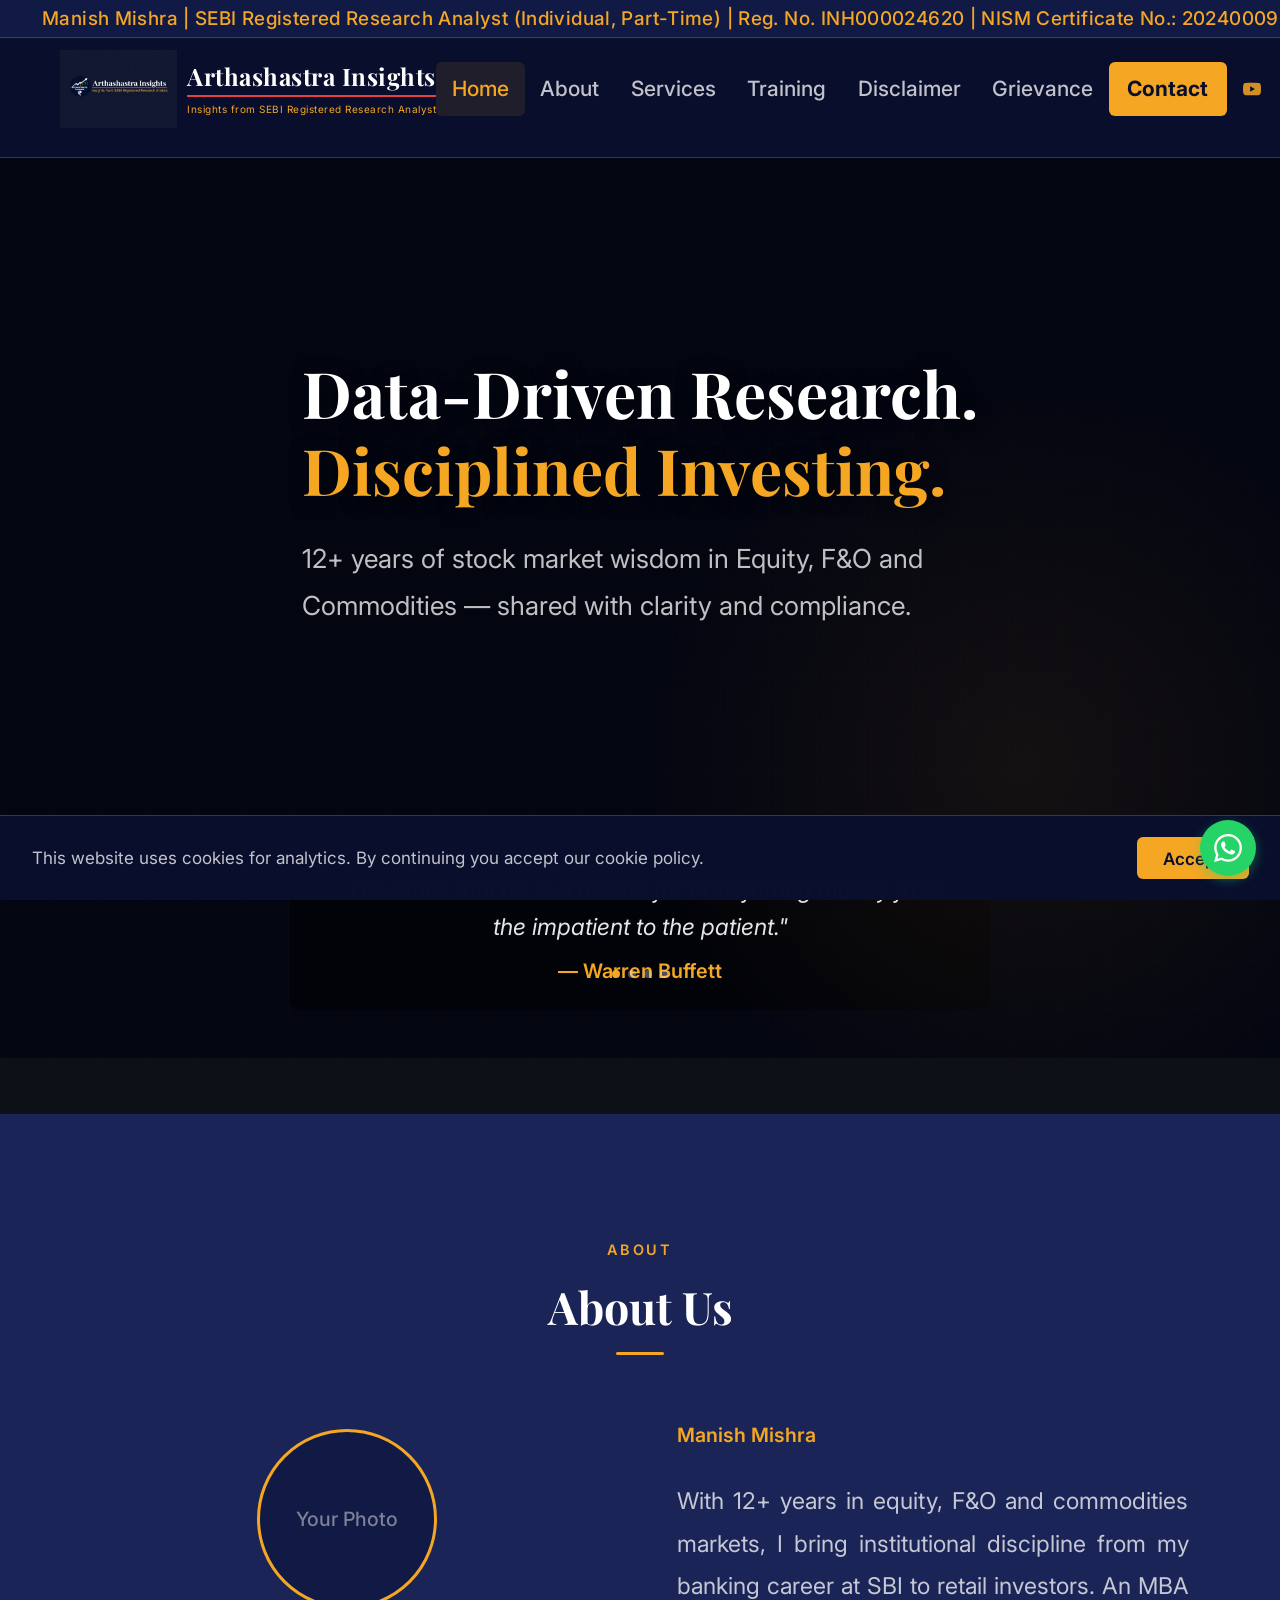
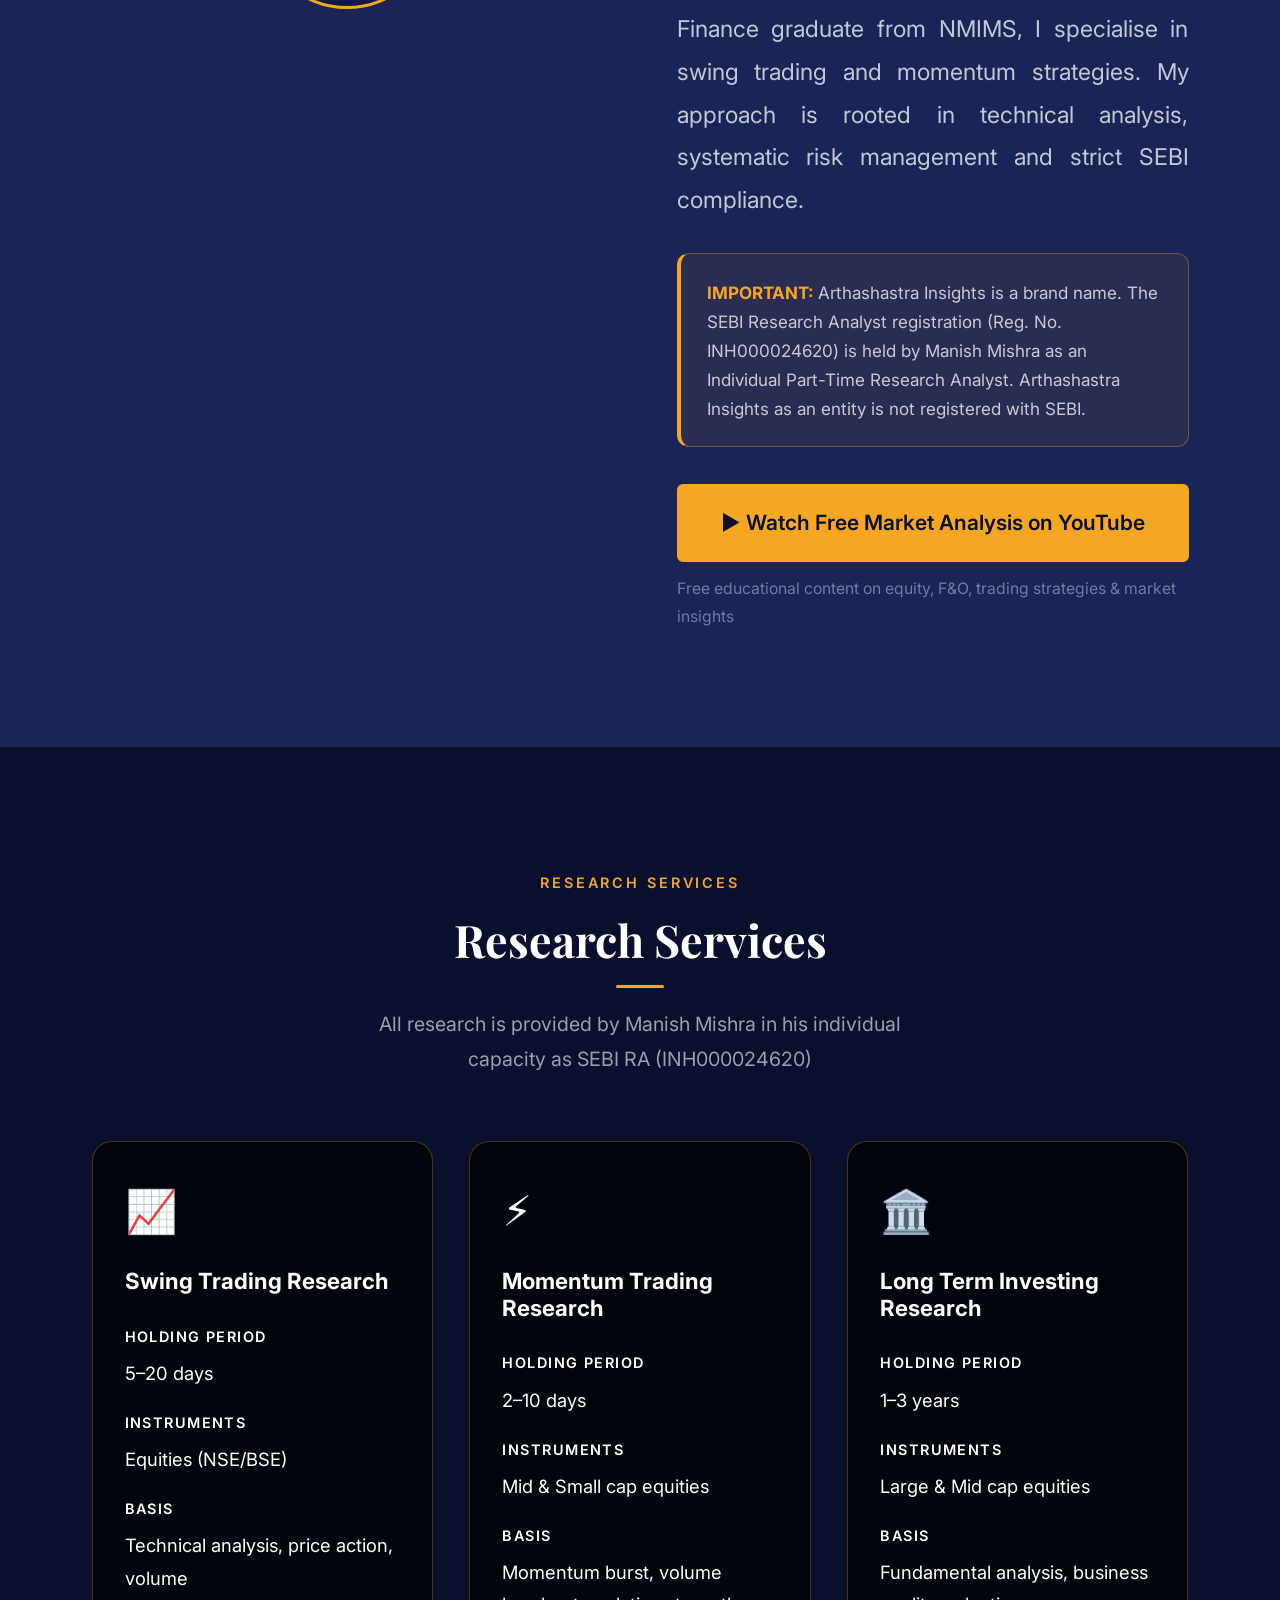
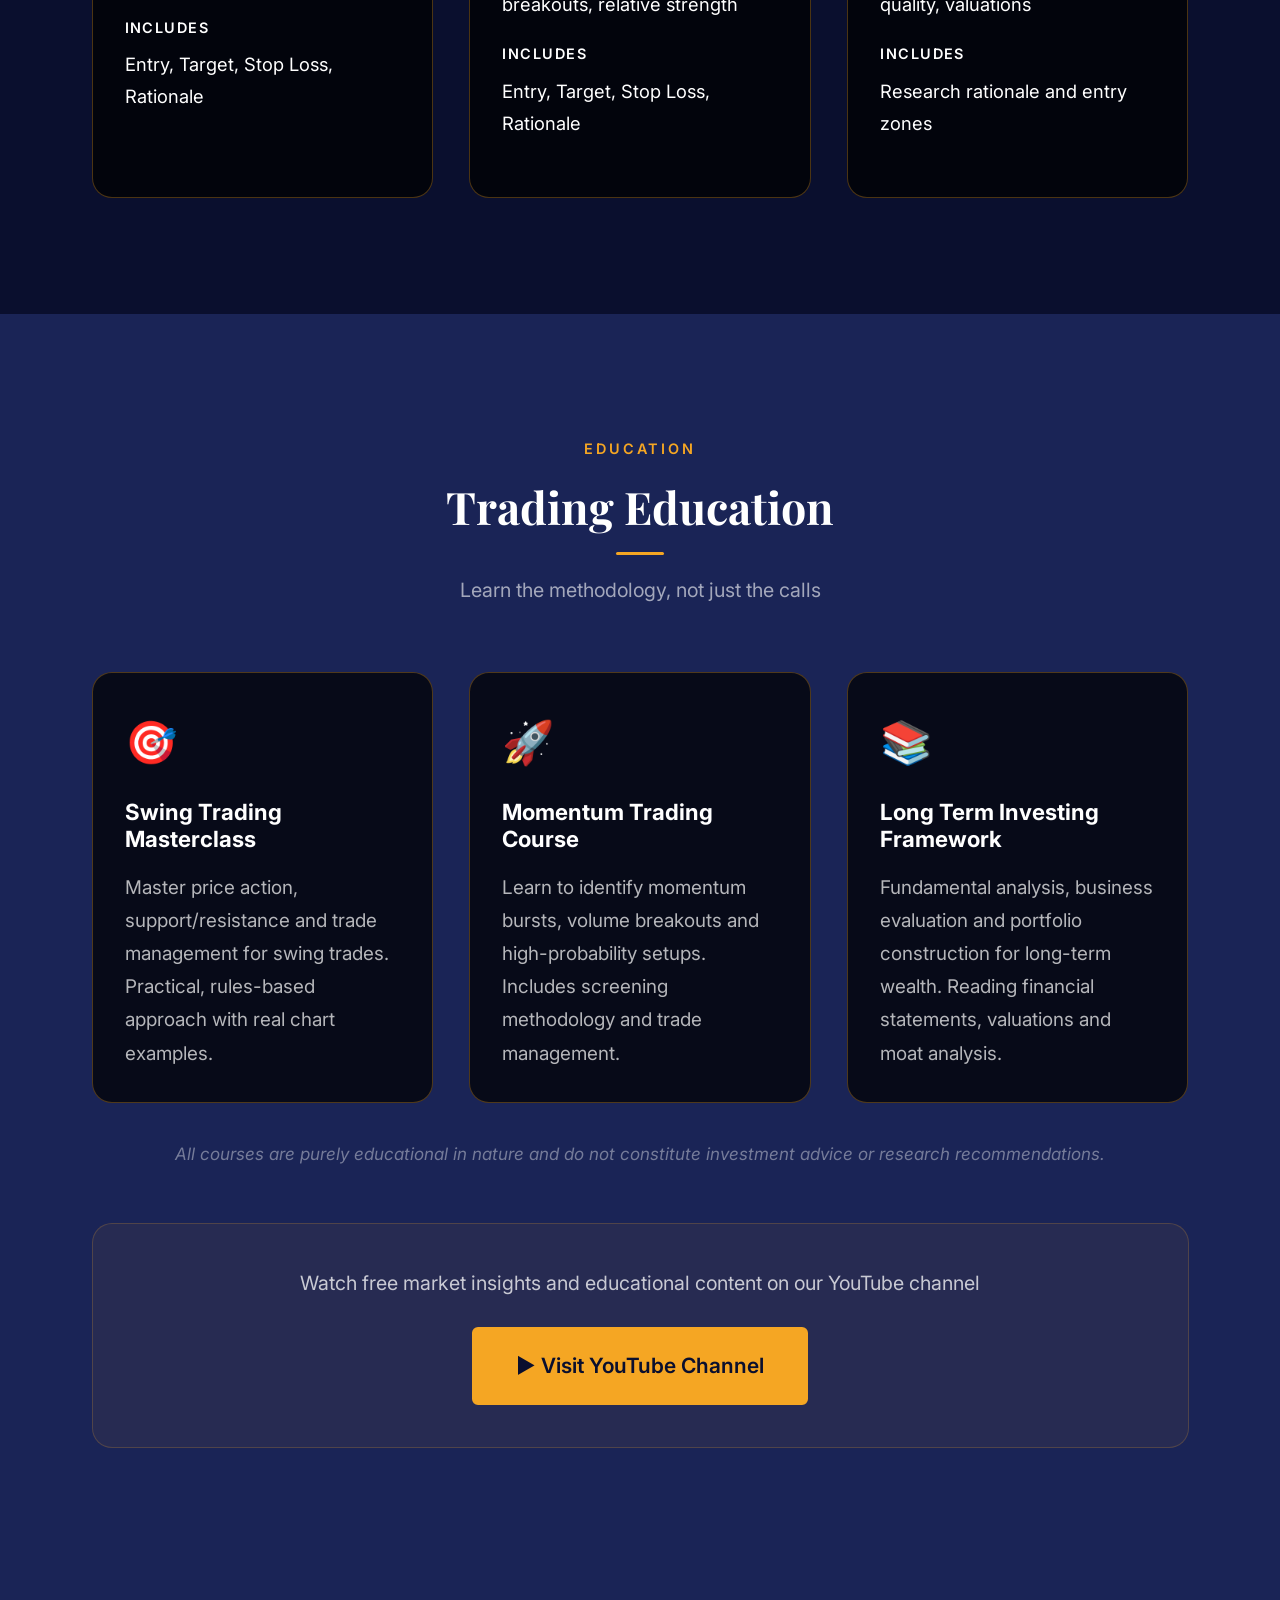
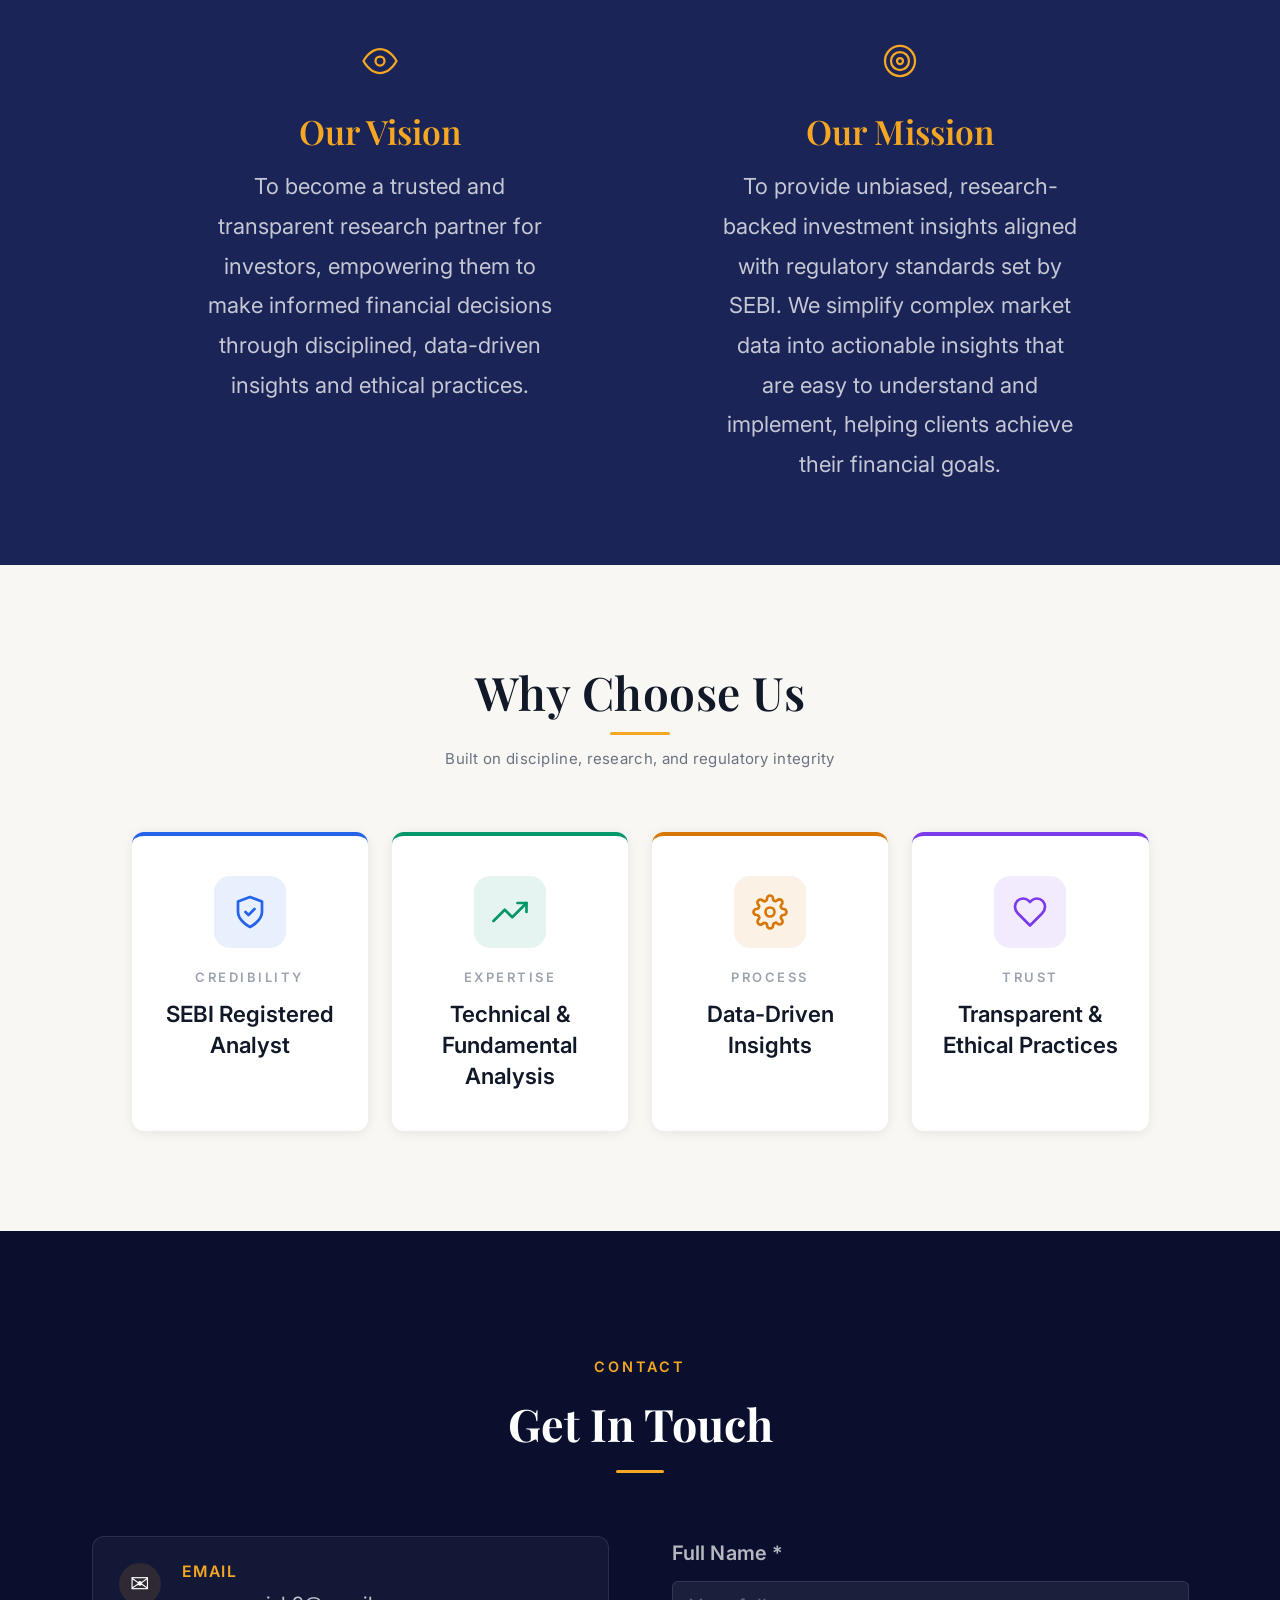
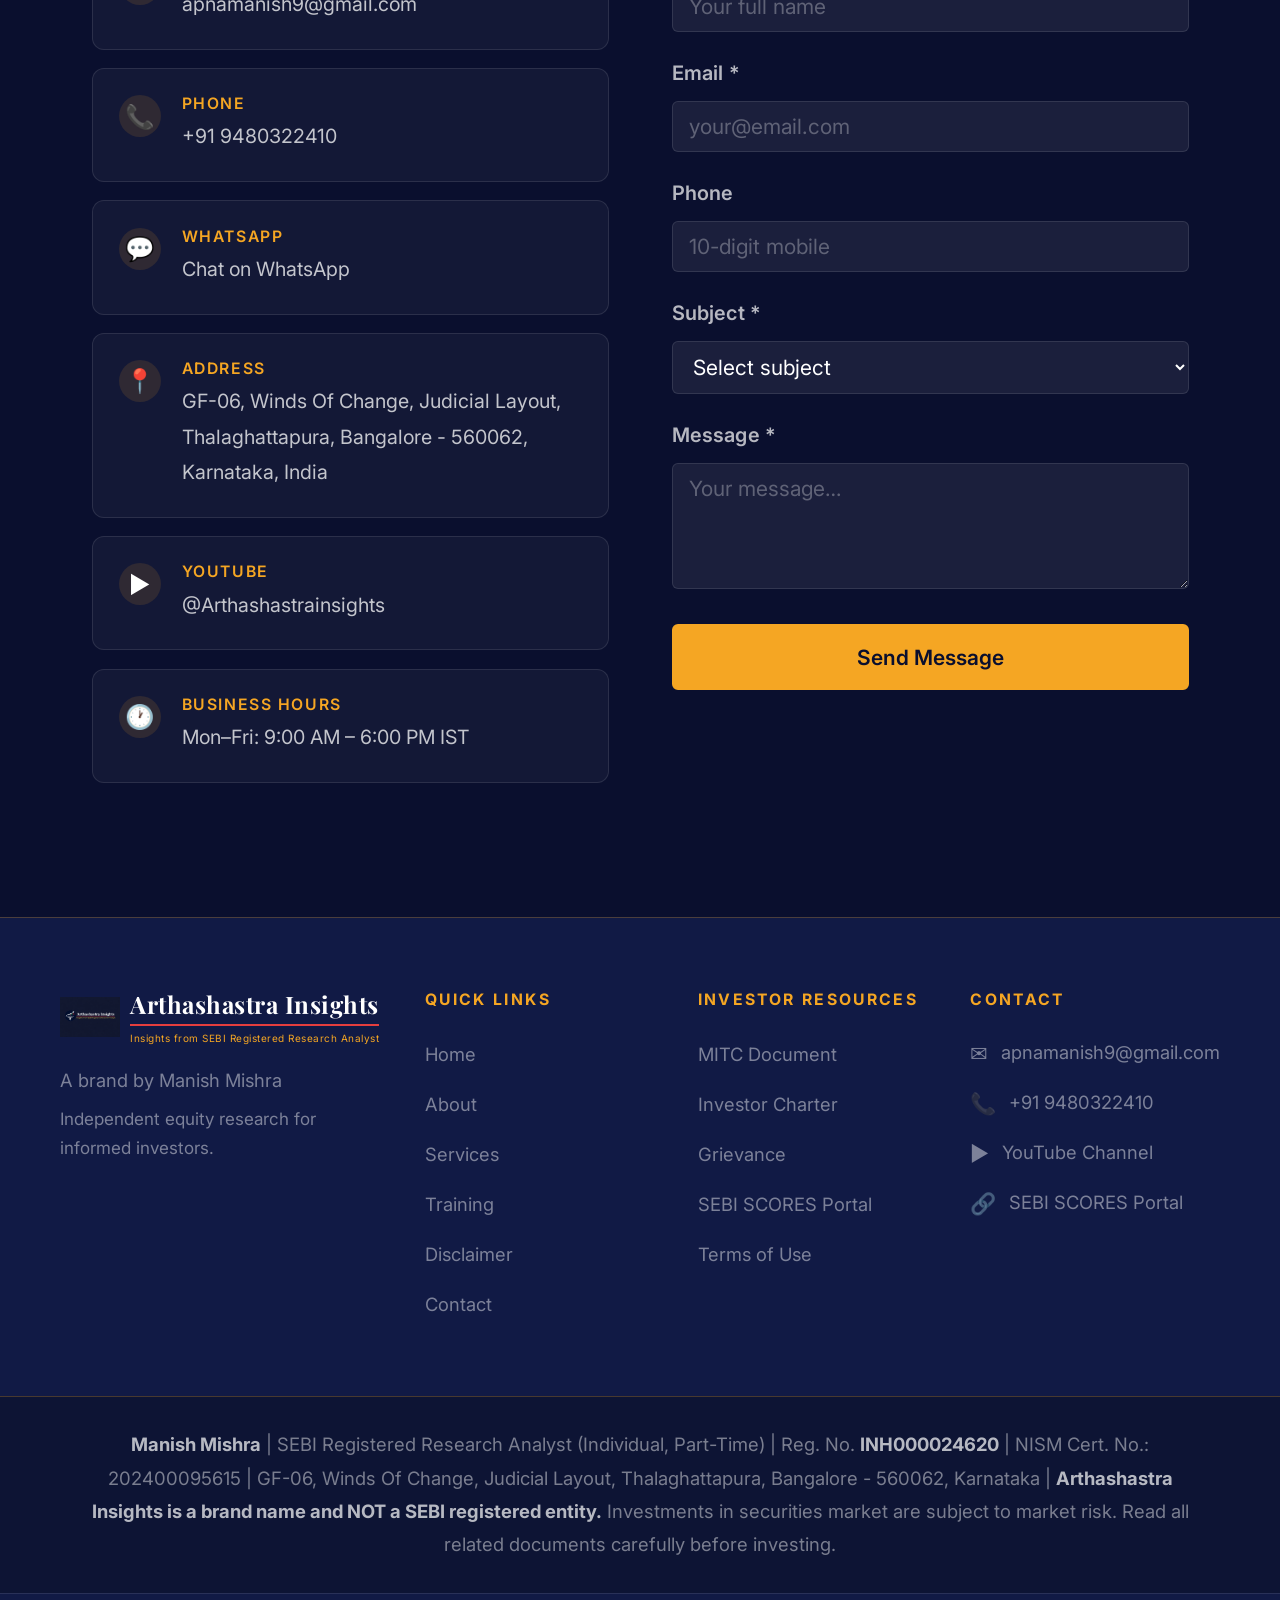
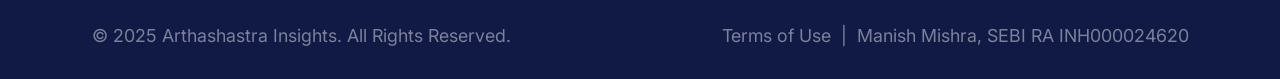
==== index.html @ d60548d6 "Final clean build - SEBI RA website ready for live" ====
<!DOCTYPE html>
<html lang="en">
<head>
  <meta charset="UTF-8">
  <meta name="viewport" content="width=device-width, initial-scale=1.0">
  <meta name="author" content="Manish Mishra">
  <meta name="description" content="Arthashastra Insights — Manish Mishra, SEBI Registered Research Analyst (INH000024620). Independent equity research in Equity, F&O and Commodities. Research is for informational purposes only.">
  <meta name="keywords" content="SEBI research analyst, equity research India, Manish Mishra, Arthashastra Insights, stock analysis, F&O research, commodities research">
  <meta name="robots" content="index, follow">
  <meta property="og:title" content="Arthashastra Insights | Manish Mishra | SEBI Registered Research Analyst">
  <meta property="og:description" content="Independent equity research by Manish Mishra, SEBI RA (INH000024620). Research for informational purposes only. Investments subject to market risk.">
  <meta property="og:type" content="website">
  <meta property="og:url" content="https://www.arthashastrainsights.com/">
  <title>Arthashastra Insights | Manish Mishra | SEBI Registered Research Analyst</title>
  <link rel="canonical" href="https://www.arthashastrainsights.com/">
  <link rel="icon" type="image/png" href="assets/images/Arthashastrainsights_logo.png">
  <link rel="stylesheet" href="assets/css/style.css">
  <link rel="preconnect" href="https://fonts.googleapis.com">
  <link rel="preconnect" href="https://fonts.gstatic.com" crossorigin>
  <link href="https://fonts.googleapis.com/css2?family=Playfair+Display:wght@400;600;700&family=Inter:wght@300;400;500;600;700&display=swap" rel="stylesheet">
</head>
<body>

  <!-- ══════════════════════════════════════
       COMPLIANCE TICKER
  ══════════════════════════════════════ -->
  <div class="compliance-ticker" role="marquee" aria-label="Compliance information">
    <div class="ticker-track">
      <span class="ticker-item">Manish Mishra | SEBI Registered Research Analyst (Individual, Part-Time) | Reg. No. INH000024620 | NISM Certificate No.: 202400095615 | Investments in securities market are subject to market risk. Read all related documents carefully before investing. | Past performance is not indicative of future results. |</span>
    </div>
  </div>

  <!-- ══════════════════════════════════════
       STICKY NAVBAR
  ══════════════════════════════════════ -->
  <header class="site-header" role="banner">
    <div class="container header-inner">
      <a href="#home" class="logo" aria-label="Arthashastra Insights Home">
        <img src="assets/images/Arthashastrainsights_logo.png" alt="Arthashastra Insights Logo" height="110" width="auto">
        <div class="logo-text">
          <span class="logo-name">Arthashastra Insights</span>
          <div class="logo-divider"></div>
          <span class="logo-tagline">Insights from SEBI Registered Research Analyst</span>
        </div>
      </a>
      <nav class="main-nav" role="navigation" aria-label="Main Navigation">
        <a href="#home" class="active">Home</a>
        <a href="#about">About</a>
        <a href="#services">Services</a>
        <a href="#training">Training</a>
        <a href="disclaimer.html">Disclaimer</a>
        <a href="grievance-redressal.html">Grievance</a>
        <a href="#contact" class="nav-cta">Contact</a>
        <a href="https://www.youtube.com/@Arthashastrainsights" target="_blank" rel="noopener noreferrer" class="nav-youtube" title="Watch on YouTube" aria-label="Watch on YouTube">
          <svg xmlns="http://www.w3.org/2000/svg" viewBox="0 0 24 24" width="18" height="18" fill="#f5a623" style="display:block;"><path d="M23.498 6.186a3.016 3.016 0 0 0-2.122-2.136C19.505 3.545 12 3.545 12 3.545s-7.505 0-9.377.505A3.017 3.017 0 0 0 .502 6.186C0 8.07 0 12 0 12s0 3.93.502 5.814a3.016 3.016 0 0 0 2.122 2.136c1.871.505 9.376.505 9.376.505s7.505 0 9.377-.505a3.015 3.015 0 0 0 2.122-2.136C24 15.93 24 12 24 12s0-3.93-.502-5.814zM9.545 15.568V8.432L15.818 12l-6.273 3.568z"/></svg>
        </a>
      </nav>
      <button class="hamburger" aria-label="Toggle navigation" aria-expanded="false">
        <span></span><span></span><span></span>
      </button>
    </div>
  </header>

  <div class="page-start">

    <!-- ══════════════════════════════════════
         SECTION 1 — HERO (with slideshow)
    ══════════════════════════════════════ -->
    <section class="hero section-offset" id="home" aria-label="Homepage Hero">

      <!-- Background Slides -->
      <div class="hero-slide" style="background-image: linear-gradient(rgba(0,0,0,0.65),rgba(0,0,0,0.65)), url('https://images.unsplash.com/photo-1611974789855-9c2a0a7236a3?w=1920&q=80');">
        <div class="slide-quote">
          <p class="slide-quote-text">"The stock market is a device for transferring money from the impatient to the patient."</p>
          <p class="slide-quote-attr">— Warren Buffett</p>
        </div>
      </div>
      <div class="hero-slide" style="background-image: linear-gradient(rgba(0,0,0,0.65),rgba(0,0,0,0.65)), url('https://images.unsplash.com/photo-1610375461246-83df859d849d?w=1920&q=80');">
        <div class="slide-quote">
          <p class="slide-quote-text">"Gold is money. Everything else is credit."</p>
          <p class="slide-quote-attr">— J.P. Morgan</p>
        </div>
      </div>
      <div class="hero-slide" style="background-image: linear-gradient(rgba(0,0,0,0.65),rgba(0,0,0,0.65)), url('https://images.unsplash.com/photo-1441974231531-c6227db76b6e?w=1920&q=80');">
        <div class="slide-quote">
          <p class="slide-quote-text">"In investing, what is comfortable is rarely profitable."</p>
          <p class="slide-quote-attr">— Robert Arnott</p>
        </div>
      </div>
      <div class="hero-slide" style="background-image: linear-gradient(rgba(0,0,0,0.65),rgba(0,0,0,0.65)), url('https://images.unsplash.com/photo-1486325212027-8081e485255e?w=1920&q=80');">
        <div class="slide-quote">
          <p class="slide-quote-text">"The four most dangerous words in investing are: 'This time it's different.'"</p>
          <p class="slide-quote-attr">— Sir John Templeton</p>
        </div>
      </div>

      <!-- Dot Indicators -->
      <div class="slide-dots" aria-hidden="true">
        <span class="slide-dot"></span>
        <span class="slide-dot"></span>
        <span class="slide-dot"></span>
        <span class="slide-dot"></span>
      </div>

      <div class="container">
        <div class="hero-inner">
          <h1>Data-Driven Research.<br><span>Disciplined Investing.</span></h1>
          <p class="lead">12+ years of stock market wisdom in Equity, F&amp;O and Commodities — shared with clarity and compliance.</p>
        </div>
      </div>
    </section>

    <!-- ══════════════════════════════════════
         LIVE MARKET TICKER (TradingView)
    ══════════════════════════════════════ -->
    <section id="market-ticker" style="width:100%; margin:0; padding:0;">
      <div class="tradingview-widget-container" style="width:100%; height:56px;">
        <div class="tradingview-widget-container__widget"></div>
        <script type="text/javascript"
          src="https://s3.tradingview.com/external-embedding/embed-widget-ticker-tape.js"
          async>
        {
          "symbols": [
            {"proName": "BSE:SENSEX",         "title": "Sensex"},
            {"proName": "BSE:IT",             "title": "IT"},
            {"proName": "BSE:FMCG",           "title": "FMCG"},
            {"proName": "BSE:METAL",          "title": "Metal"},
            {"proName": "BSE:MSL400",         "title": "MidSmallcap 400"},
            {"proName": "PEPPERSTONE:USDINR", "title": "USD/INR"},
            {"proName": "OANDA:NATGASUSD",    "title": "Natural Gas"},
            {"proName": "OANDA:XAUUSD",       "title": "Gold"},
            {"proName": "OANDA:XAGUSD",       "title": "Silver"},
            {"proName": "TVC:USOIL",          "title": "Crude Oil"}
          ],
          "showSymbolLogo": true,
          "colorTheme": "dark",
          "isTransparent": false,
          "displayMode": "adaptive",
          "locale": "en"
        }
        </script>
      </div>
    </section>

    <!-- ══════════════════════════════════════
         SECTION 2 — ABOUT
    ══════════════════════════════════════ -->
    <section class="section section-alt section-offset" id="about" aria-label="About Manish Mishra">
      <div class="container">
        <div class="text-center" style="margin-bottom:3rem;">
          <span class="section-label">About</span>
          <h2>About Us</h2>
          <span class="section-divider"></span>
        </div>
        <div class="two-col" style="align-items:start;">
          <div style="display:flex;justify-content:center;padding-top:.5rem;">
            <div class="photo-placeholder" aria-label="Analyst photo placeholder">
              <span>Your Photo</span>
            </div>
          </div>
          <div>
            <p class="about-title">Manish Mishra</p>
            <p class="about-bio">
              With 12+ years in equity, F&amp;O and commodities markets, I bring institutional discipline from my banking career at SBI to retail investors. An MBA Finance graduate from NMIMS, I specialise in swing trading and momentum strategies. My approach is rooted in technical analysis, systematic risk management and strict SEBI compliance.
            </p>
            <div class="note-box">
              <p><strong>IMPORTANT:</strong> Arthashastra Insights is a brand name. The SEBI Research Analyst registration (Reg. No. INH000024620) is held by Manish Mishra as an Individual Part-Time Research Analyst. Arthashastra Insights as an entity is not registered with SEBI.</p>
            </div>
            <div style="margin-top:1.75rem;">
              <a href="https://www.youtube.com/@Arthashastrainsights" target="_blank" rel="noopener noreferrer"
                 class="btn btn-gold btn-lg">
                ▶ Watch Free Market Analysis on YouTube
              </a>
              <p style="font-size:.75rem;color:rgba(255,255,255,.4);margin-top:.625rem;">Free educational content on equity, F&amp;O, trading strategies &amp; market insights</p>
            </div>
          </div>
        </div>
      </div>
    </section>

    <!-- ══════════════════════════════════════
         SECTION 3 — SERVICES
    ══════════════════════════════════════ -->
    <section class="section section-offset" id="services" aria-label="Research Services">
      <div class="container">
        <div class="text-center" style="margin-bottom:3rem;">
          <span class="section-label">Research Services</span>
          <h2>Research Services</h2>
          <span class="section-divider"></span>
          <p style="color:rgba(255,255,255,.6);max-width:600px;margin:.875rem auto 0;font-size:.9375rem;">
            All research is provided by Manish Mishra in his individual capacity as SEBI RA (INH000024620)
          </p>
        </div>
        <div class="three-col">
          <!-- Card 1 — Swing Trading -->
          <div class="card card-img" style="background-image: linear-gradient(rgba(0,0,0,0.72), rgba(0,0,0,0.72)), url('https://images.unsplash.com/photo-1642790551116-18a150d248d3?w=800&q=80');">
            <div class="card-icon">📈</div>
            <h3 class="card-title">Swing Trading Research</h3>
            <dl class="card-detail">
              <dt>Holding Period</dt>
              <dd>5–20 days</dd>
              <dt>Instruments</dt>
              <dd>Equities (NSE/BSE)</dd>
              <dt>Basis</dt>
              <dd>Technical analysis, price action, volume</dd>
              <dt>Includes</dt>
              <dd>Entry, Target, Stop Loss, Rationale</dd>
            </dl>
          </div>
          <!-- Card 2 — Momentum Trading -->
          <div class="card card-img" style="background-image: linear-gradient(rgba(0,0,0,0.72), rgba(0,0,0,0.72)), url('https://images.unsplash.com/photo-1611974789855-9c2a0a7236a3?w=800&q=80');">
            <div class="card-icon">⚡</div>
            <h3 class="card-title">Momentum Trading Research</h3>
            <dl class="card-detail">
              <dt>Holding Period</dt>
              <dd>2–10 days</dd>
              <dt>Instruments</dt>
              <dd>Mid &amp; Small cap equities</dd>
              <dt>Basis</dt>
              <dd>Momentum burst, volume breakouts, relative strength</dd>
              <dt>Includes</dt>
              <dd>Entry, Target, Stop Loss, Rationale</dd>
            </dl>
          </div>
          <!-- Card 3 — Long Term -->
          <div class="card card-img" style="background-image: linear-gradient(rgba(0,0,0,0.72), rgba(0,0,0,0.72)), url('https://images.unsplash.com/photo-1604594849809-dfedbc827105?w=800&q=80');">
            <div class="card-icon">🏛️</div>
            <h3 class="card-title">Long Term Investing Research</h3>
            <dl class="card-detail">
              <dt>Holding Period</dt>
              <dd>1–3 years</dd>
              <dt>Instruments</dt>
              <dd>Large &amp; Mid cap equities</dd>
              <dt>Basis</dt>
              <dd>Fundamental analysis, business quality, valuations</dd>
              <dt>Includes</dt>
              <dd>Research rationale and entry zones</dd>
            </dl>
          </div>
        </div>
      </div>
    </section>

    <!-- ══════════════════════════════════════
         SECTION 4 — TRAINING
    ══════════════════════════════════════ -->
    <section class="section section-alt section-offset" id="training" aria-label="Trading Education">
      <div class="container">
        <div class="text-center" style="margin-bottom:3rem;">
          <span class="section-label">Education</span>
          <h2>Trading Education</h2>
          <span class="section-divider"></span>
          <p style="color:rgba(255,255,255,.6);max-width:560px;margin:.875rem auto 0;font-size:.9375rem;">
            Learn the methodology, not just the calls
          </p>
        </div>
        <div class="three-col">
          <!-- Course 1 — Swing Trading Masterclass -->
          <div class="card card-img" style="background-image: linear-gradient(rgba(0,0,0,0.72), rgba(0,0,0,0.72)), url('https://images.unsplash.com/photo-1590283603385-17ffb3a7f29f?w=800&q=80');">
            <div class="card-icon">🎯</div>
            <h3 class="card-title">Swing Trading Masterclass</h3>
            <p style="color:rgba(255,255,255,.7);font-size:.9rem;line-height:1.75;margin-top:.875rem;">
              Master price action, support/resistance and trade management for swing trades. Practical, rules-based approach with real chart examples.
            </p>
          </div>
          <!-- Course 2 — Momentum Trading Course -->
          <div class="card card-img" style="background-image: linear-gradient(rgba(0,0,0,0.72), rgba(0,0,0,0.72)), url('https://images.unsplash.com/photo-1569025690938-a00729c9e1f9?w=800&q=80');">
            <div class="card-icon">🚀</div>
            <h3 class="card-title">Momentum Trading Course</h3>
            <p style="color:rgba(255,255,255,.7);font-size:.9rem;line-height:1.75;margin-top:.875rem;">
              Learn to identify momentum bursts, volume breakouts and high-probability setups. Includes screening methodology and trade management.
            </p>
          </div>
          <!-- Course 3 — Long Term Framework -->
          <div class="card card-img" style="background-image: linear-gradient(rgba(0,0,0,0.72), rgba(0,0,0,0.72)), url('https://images.unsplash.com/photo-1559526324-593bc073d938?w=800&q=80');">
            <div class="card-icon">📚</div>
            <h3 class="card-title">Long Term Investing Framework</h3>
            <p style="color:rgba(255,255,255,.7);font-size:.9rem;line-height:1.75;margin-top:.875rem;">
              Fundamental analysis, business evaluation and portfolio construction for long-term wealth. Reading financial statements, valuations and moat analysis.
            </p>
          </div>
        </div>
        <p style="text-align:center;font-style:italic;font-size:.8125rem;color:rgba(255,255,255,.4);margin-top:1.75rem;">
          All courses are purely educational in nature and do not constitute investment advice or research recommendations.
        </p>
        <div class="yt-cta">
          <p>Watch free market insights and educational content on our YouTube channel</p>
          <a href="https://www.youtube.com/@Arthashastrainsights" target="_blank" rel="noopener noreferrer" class="btn btn-gold btn-lg">
            ▶ Visit YouTube Channel
          </a>
        </div>
      </div>
    </section>

    <!-- ══════════════════════════════════════
         VISION & MISSION
    ══════════════════════════════════════ -->
    <section class="vision-mission section-offset" id="vision-mission" aria-label="Vision and Mission">
      <div class="container">
        <div class="vm-grid">
          <!-- Left: Vision -->
          <div class="vm-col">
            <svg width="36" height="36" viewBox="0 0 24 24" fill="none" stroke="#f5a623" stroke-width="1.5" stroke-linecap="round" stroke-linejoin="round" aria-hidden="true">
              <path d="M1 12s4-8 11-8 11 8 11 8-4 8-11 8-11-8-11-8z"/>
              <circle cx="12" cy="12" r="3"/>
            </svg>
            <h3 class="vm-heading">Our Vision</h3>
            <p class="vm-text">To become a trusted and transparent research partner for investors, empowering them to make informed financial decisions through disciplined, data-driven insights and ethical practices.</p>
          </div>
          <!-- Gold Divider -->
          <div class="vm-divider" aria-hidden="true"></div>
          <!-- Right: Mission -->
          <div class="vm-col">
            <svg width="36" height="36" viewBox="0 0 24 24" fill="none" stroke="#f5a623" stroke-width="1.5" stroke-linecap="round" stroke-linejoin="round" aria-hidden="true">
              <circle cx="12" cy="12" r="10"/>
              <circle cx="12" cy="12" r="6"/>
              <circle cx="12" cy="12" r="2"/>
            </svg>
            <h3 class="vm-heading">Our Mission</h3>
            <p class="vm-text">To provide unbiased, research-backed investment insights aligned with regulatory standards set by SEBI. We simplify complex market data into actionable insights that are easy to understand and implement, helping clients achieve their financial goals.</p>
          </div>
        </div>
      </div>
    </section>

    <!-- ══════════════════════════════════════
         WHY CHOOSE US
    ══════════════════════════════════════ -->
    <section class="why-choose-us section-offset" id="why-choose-us" aria-label="Why Choose Us">
      <div class="container">
        <div class="text-center">
          <h2 class="why-section-title" style="font-weight:600;font-family:var(--font-serif);">Why Choose Us</h2>
          <div class="why-title-underline"></div>
          <p style="font-size:15px;color:#6B7280;margin-top:10px;letter-spacing:0.3px;">Built on discipline, research, and regulatory integrity</p>
        </div>
        <div class="why-grid">
          <!-- Column 1: Credibility -->
          <div class="why-item why-item-credibility">
            <div class="why-icon-wrap why-icon-credibility">
              <svg width="36" height="36" viewBox="0 0 24 24" fill="none" stroke="#2563EB" stroke-width="1.8" stroke-linecap="round" stroke-linejoin="round" aria-hidden="true">
                <path d="M12 22s8-4 8-10V5l-8-3-8 3v7c0 6 8 10 8 10z"/>
                <polyline points="9 12 11 14 15 10"/>
              </svg>
            </div>
            <p class="why-title">CREDIBILITY</p>
            <p class="why-text">SEBI Registered Analyst</p>
          </div>
          <!-- Column 2: Expertise -->
          <div class="why-item why-item-expertise">
            <div class="why-icon-wrap why-icon-expertise">
              <svg width="36" height="36" viewBox="0 0 24 24" fill="none" stroke="#059669" stroke-width="1.8" stroke-linecap="round" stroke-linejoin="round" aria-hidden="true">
                <polyline points="23 6 13.5 15.5 8.5 10.5 1 18"/>
                <polyline points="17 6 23 6 23 12"/>
              </svg>
            </div>
            <p class="why-title">EXPERTISE</p>
            <p class="why-text">Technical &amp; Fundamental Analysis</p>
          </div>
          <!-- Column 3: Process -->
          <div class="why-item why-item-process">
            <div class="why-icon-wrap why-icon-process">
              <svg width="36" height="36" viewBox="0 0 24 24" fill="none" stroke="#D97706" stroke-width="1.8" stroke-linecap="round" stroke-linejoin="round" aria-hidden="true">
                <circle cx="12" cy="12" r="3"/>
                <path d="M19.4 15a1.65 1.65 0 0 0 .33 1.82l.06.06a2 2 0 0 1-2.83 2.83l-.06-.06a1.65 1.65 0 0 0-1.82-.33 1.65 1.65 0 0 0-1 1.51V21a2 2 0 0 1-4 0v-.09A1.65 1.65 0 0 0 9 19.4a1.65 1.65 0 0 0-1.82.33l-.06.06a2 2 0 0 1-2.83-2.83l.06-.06A1.65 1.65 0 0 0 4.68 15a1.65 1.65 0 0 0-1.51-1H3a2 2 0 0 1 0-4h.09A1.65 1.65 0 0 0 4.6 9a1.65 1.65 0 0 0-.33-1.82l-.06-.06a2 2 0 0 1 2.83-2.83l.06.06A1.65 1.65 0 0 0 9 4.68a1.65 1.65 0 0 0 1-1.51V3a2 2 0 0 1 4 0v.09a1.65 1.65 0 0 0 1 1.51 1.65 1.65 0 0 0 1.82-.33l.06-.06a2 2 0 0 1 2.83 2.83l-.06.06A1.65 1.65 0 0 0 19.4 9a1.65 1.65 0 0 0 1.51 1H21a2 2 0 0 1 0 4h-.09a1.65 1.65 0 0 0-1.51 1z"/>
              </svg>
            </div>
            <p class="why-title">PROCESS</p>
            <p class="why-text">Data-Driven Insights</p>
          </div>
          <!-- Column 4: Trust -->
          <div class="why-item why-item-trust">
            <div class="why-icon-wrap why-icon-trust">
              <svg width="36" height="36" viewBox="0 0 24 24" fill="none" stroke="#7C3AED" stroke-width="1.8" stroke-linecap="round" stroke-linejoin="round" aria-hidden="true">
                <path d="M20.42 4.58a5.4 5.4 0 0 0-7.65 0l-.77.78-.77-.78a5.4 5.4 0 0 0-7.65 0C1.46 6.7 1.33 10.28 4 13l8 8 8-8c2.67-2.72 2.54-6.3.42-8.42z"/>
              </svg>
            </div>
            <p class="why-title">TRUST</p>
            <p class="why-text">Transparent &amp; Ethical Practices</p>
          </div>
        </div>
      </div>
    </section>

    <!-- ══════════════════════════════════════
         SECTION 7 — CONTACT
    ══════════════════════════════════════ -->
    <section class="section section-offset" id="contact" aria-label="Contact Us">
      <div class="container">
        <div class="text-center" style="margin-bottom:3rem;">
          <span class="section-label">Contact</span>
          <h2>Get In Touch</h2>
          <span class="section-divider"></span>
        </div>

        <div class="two-col" style="gap:3rem;">
          <!-- Contact Info -->
          <div>
            <div class="contact-card">
              <div class="contact-icon">✉</div>
              <div>
                <h4>Email</h4>
                <p><a href="mailto:apnamanish9@gmail.com">apnamanish9@gmail.com</a></p>
              </div>
            </div>
            <div class="contact-card">
              <div class="contact-icon">📞</div>
              <div>
                <h4>Phone</h4>
                <p><a href="tel:+919480322410">+91 9480322410</a></p>
              </div>
            </div>
            <div class="contact-card">
              <div class="contact-icon">💬</div>
              <div>
                <h4>WhatsApp</h4>
                <p><a href="https://wa.me/919480322410" target="_blank" rel="noopener noreferrer">Chat on WhatsApp</a></p>
              </div>
            </div>
            <div class="contact-card">
              <div class="contact-icon">📍</div>
              <div>
                <h4>Address</h4>
                <p>GF-06, Winds Of Change, Judicial Layout,<br>Thalaghattapura, Bangalore - 560062,<br>Karnataka, India</p>
              </div>
            </div>
            <div class="contact-card">
              <div class="contact-icon">▶</div>
              <div>
                <h4>YouTube</h4>
                <p><a href="https://www.youtube.com/@Arthashastrainsights" target="_blank" rel="noopener noreferrer">@Arthashastrainsights</a></p>
              </div>
            </div>
            <div class="contact-card">
              <div class="contact-icon">🕐</div>
              <div>
                <h4>Business Hours</h4>
                <p>Mon–Fri: 9:00 AM – 6:00 PM IST</p>
              </div>
            </div>
          </div>

          <!-- Contact Form -->
          <div>


            <form id="contactForm" action="https://formspree.io/f/xnjlvavz" method="POST" novalidate>
              <input type="hidden" name="_replyto" value="apnamanish9@gmail.com">
              <input type="hidden" name="_subject" value="Contact - Arthashastra Insights">
              <input type="hidden" name="_source" value="contact-section">

              <div class="form-group">
                <label class="form-label" for="c-name">Full Name *</label>
                <input class="form-control" type="text" id="c-name" name="name" placeholder="Your full name" required autocomplete="name">
                <span class="form-error" id="c-nameErr"></span>
              </div>

              <div class="form-group">
                <label class="form-label" for="c-email">Email *</label>
                <input class="form-control" type="email" id="c-email" name="email" placeholder="your@email.com" required autocomplete="email">
                <span class="form-error" id="c-emailErr"></span>
              </div>

              <div class="form-group">
                <label class="form-label" for="c-phone">Phone</label>
                <input class="form-control" type="tel" id="c-phone" name="phone" placeholder="10-digit mobile" autocomplete="tel">
                <span class="form-error" id="c-phoneErr"></span>
              </div>

              <div class="form-group">
                <label class="form-label" for="c-subject">Subject *</label>
                <select class="form-control" id="c-subject" name="subject" required>
                  <option value="">Select subject</option>
                  <option>General Inquiry</option>
                  <option>Research Services</option>
                  <option>Trading Courses</option>
                  <option>YouTube / Content</option>
                  <option>Other</option>
                </select>
                <span class="form-error" id="c-subjErr"></span>
              </div>

              <div class="form-group">
                <label class="form-label" for="c-message">Message *</label>
                <textarea class="form-control" id="c-message" name="message" rows="4" placeholder="Your message…" required></textarea>
                <span class="form-error" id="c-msgErr"></span>
              </div>

              <button type="submit" class="btn btn-gold btn-lg" style="width:100%;">Send Message</button>
            </form>
            <div id="contactSuccess" class="form-success" style="display:none;">
              <p>✓ Message sent successfully!<br>We'll get back to you within 1–2 business days.</p>
            </div>
          </div>
        </div>
      </div>
    </section>

    <!-- ══════════════════════════════════════
         FOOTER
    ══════════════════════════════════════ -->
    <footer class="site-footer" role="contentinfo">
      <div class="footer-main">
        <div class="container footer-grid">
          <div class="footer-brand">
            <a href="#home" class="logo" aria-label="Arthashastra Insights Home">
              <img src="assets/images/Arthashastrainsights_logo.png" alt="Arthashastra Insights" height="110" width="auto">
              <div class="logo-text">
                <span class="logo-name">Arthashastra Insights</span>
                <div class="logo-divider"></div>
                <span class="logo-tagline">Insights from SEBI Registered Research Analyst</span>
              </div>
            </a>
            <p class="mt-2">A brand by Manish Mishra</p>
            <p class="sub" style="margin-top:.375rem;">Independent equity research for informed investors.</p>
          </div>
          <div class="footer-col">
            <h5>Quick Links</h5>
            <ul>
              <li><a href="#home">Home</a></li>
              <li><a href="#about">About</a></li>
              <li><a href="#services">Services</a></li>
              <li><a href="#training">Training</a></li>
              <li><a href="disclaimer.html">Disclaimer</a></li>
              <li><a href="#contact">Contact</a></li>
            </ul>
          </div>
          <div class="footer-col">
            <h5>Investor Resources</h5>
            <ul>
              <li><a href="assets/MITC.pdf" target="_blank" rel="noopener noreferrer">MITC Document</a></li>
              <li><a href="assets/RA-Investor-Charter.pdf" target="_blank" rel="noopener noreferrer">Investor Charter</a></li>
              <li><a href="grievance-redressal.html">Grievance</a></li>
              <li><a href="https://scores.sebi.gov.in" target="_blank" rel="noopener noreferrer">SEBI SCORES Portal</a></li>
              <li><a href="terms-of-use.html" target="_blank" rel="noopener noreferrer">Terms of Use</a></li>
            </ul>
          </div>
          <div class="footer-col">
            <h5>Contact</h5>
            <div class="contact-line">
              <span>✉</span>
              <span><a href="mailto:apnamanish9@gmail.com">apnamanish9@gmail.com</a></span>
            </div>
            <div class="contact-line">
              <span>📞</span>
              <span><a href="tel:+919480322410">+91 9480322410</a></span>
            </div>
            <div class="contact-line">
              <span>▶</span>
              <span><a href="https://www.youtube.com/@Arthashastrainsights" target="_blank" rel="noopener noreferrer">YouTube Channel</a></span>
            </div>
            <div class="contact-line" style="margin-top:.5rem;">
              <span>🔗</span>
              <span><a href="https://scores.sebi.gov.in" target="_blank" rel="noopener noreferrer">SEBI SCORES Portal</a></span>
            </div>
          </div>
        </div>
      </div>
      <div class="footer-sebi">
        <div class="container">
          <p>
            <strong>Manish Mishra</strong> | SEBI Registered Research Analyst (Individual, Part-Time) |
            Reg. No. <strong>INH000024620</strong> | NISM Cert. No.: 202400095615 |
            GF-06, Winds Of Change, Judicial Layout, Thalaghattapura, Bangalore - 560062, Karnataka |
            <strong>Arthashastra Insights is a brand name and NOT a SEBI registered entity.</strong>
            Investments in securities market are subject to market risk. Read all related documents carefully before investing.
          </p>
        </div>
      </div>
      <div class="footer-bottom">
        <div class="container footer-bottom-inner">
          <p>&copy; 2025 Arthashastra Insights. All Rights Reserved.</p>
          <p><a href="terms-of-use.html" style="color:var(--text-muted);transition:var(--transition);" onmouseover="this.style.color='var(--gold)'" onmouseout="this.style.color='var(--text-muted)'">Terms of Use</a> &nbsp;|&nbsp; Manish Mishra, SEBI RA INH000024620</p>
        </div>
      </div>
    </footer>

  </div><!-- /page-start -->

  <!-- ── Floating: Back to Top ── -->
  <button id="backToTop" aria-label="Back to top" title="Back to top">↑</button>

  <!-- ── Floating: WhatsApp ── -->
  <a href="https://wa.me/919480322410" target="_blank" rel="noopener noreferrer"
     class="whatsapp-float" aria-label="Chat on WhatsApp" title="Chat on WhatsApp">
    <svg viewBox="0 0 24 24" fill="white" width="28" height="28">
      <path d="M17.472 14.382c-.297-.149-1.758-.867-2.03-.967-.273-.099-.471-.148-.67.15-.197.297-.767.966-.94 1.164-.173.199-.347.223-.644.075-.297-.15-1.255-.463-2.39-1.475-.883-.788-1.48-1.761-1.653-2.059-.173-.297-.018-.458.13-.606.134-.133.298-.347.446-.52.149-.174.198-.298.298-.497.099-.198.05-.371-.025-.52-.075-.149-.669-1.612-.916-2.207-.242-.579-.487-.5-.669-.51-.173-.008-.371-.01-.57-.01-.198 0-.52.074-.792.372-.272.297-1.04 1.016-1.04 2.479 0 1.462 1.065 2.875 1.213 3.074.149.198 2.096 3.2 5.077 4.487.709.306 1.262.489 1.694.625.712.227 1.36.195 1.871.118.571-.085 1.758-.719 2.006-1.413.248-.694.248-1.289.173-1.413-.074-.124-.272-.198-.57-.347m-5.421 7.403h-.004a9.87 9.87 0 01-5.031-1.378l-.361-.214-3.741.982.998-3.648-.235-.374a9.86 9.86 0 01-1.51-5.26c.001-5.45 4.436-9.884 9.888-9.884 2.64 0 5.122 1.03 6.988 2.898a9.825 9.825 0 012.893 6.994c-.003 5.45-4.437 9.884-9.885 9.884m8.413-18.297A11.815 11.815 0 0012.05 0C5.495 0 .16 5.335.157 11.892c0 2.096.547 4.142 1.588 5.945L.057 24l6.305-1.654a11.882 11.882 0 005.683 1.448h.005c6.554 0 11.89-5.335 11.893-11.893a11.821 11.821 0 00-3.48-8.413z"/>
    </svg>
  </a>

  <!-- ── Cookie Consent ── -->
  <div id="cookieBanner" class="cookie-banner" style="display:none;" role="alert">
    <p>This website uses cookies for analytics. By continuing you accept our cookie policy.</p>
    <button id="cookieAccept" type="button">Accept</button>
  </div>

  <script src="assets/js/main.js" defer></script>
</body>
</html>
---- assets/css/style.css ----
/* ============================================================
   Arthashastra Insights — Single Page Stylesheet
   Manish Mishra | SEBI RA INH000024620
   ============================================================ */

@import url('https://fonts.googleapis.com/css2?family=Playfair+Display:wght@400;600;700&family=Inter:wght@300;400;500;600;700&display=swap');

/* ── Variables ── */
:root {
  --navy:         #0a0f2e;
  --navy-mid:     #111a45;
  --deepblue:     #1a2456;
  --deepblue-mid: #1e2d6b;
  --gold:         #f5a623;
  --gold-light:   #fbbf24;
  --gold-dark:    #d18a0f;
  --white:        #ffffff;
  --text-light:   rgba(255,255,255,0.75);
  --text-muted:   rgba(255,255,255,0.45);
  --border-gold:  rgba(245,166,35,0.25);
  --border-light: rgba(255,255,255,0.1);
  --danger:       #ef4444;
  --danger-bg:    rgba(239,68,68,0.1);
  --success:      #22c55e;
  --success-bg:   rgba(34,197,94,0.1);
  --shadow-sm:    0 2px 8px rgba(0,0,0,0.3);
  --shadow-md:    0 4px 20px rgba(0,0,0,0.35);
  --shadow-lg:    0 10px 40px rgba(0,0,0,0.4);
  --radius-sm:    6px;
  --radius-md:    12px;
  --radius-lg:    20px;
  --radius-xl:    28px;
  --transition:   all 0.3s cubic-bezier(0.4,0,0.2,1);
  --nav-h:        120px;
  --ticker-h:     38px;
  --offset:       calc(var(--nav-h) + var(--ticker-h));
  --max-w:        1160px;
  --font-serif:   'Playfair Display', Georgia, serif;
  --font-sans:    'Inter', system-ui, -apple-system, sans-serif;
}

/* ── Reset ── */
*,*::before,*::after{box-sizing:border-box;margin:0;padding:0}
html{scroll-behavior:smooth;font-size:21px;-webkit-text-size-adjust:100%}
body{font-family:var(--font-sans);background:var(--navy);color:var(--white);font-size:21px;line-height:1.75;overflow-x:hidden}
img{max-width:100%;height:auto;display:block}
a{color:inherit;text-decoration:none}
ul,ol{list-style:none}
button{cursor:pointer;border:none;background:none;font-family:inherit}
input,textarea,select{font-family:inherit;font-size:1.05rem;padding:12px 16px}
table{border-collapse:collapse;width:100%;font-size:1rem}

/* ── Typography ── */
h1,h2,h3,h4,h5,h6{font-family:var(--font-serif);font-weight:700;line-height:1.2;color:var(--white)}
h1{font-size:clamp(2.5rem,5vw,4rem)}
h2{font-size:clamp(2rem,3.5vw,3rem)}
h3{font-size:clamp(1.4rem,2.5vw,2rem)}
h4{font-size:1.35rem}
h5{font-size:1.1rem}
h6{font-size:1rem}
p{font-size:1.05rem;line-height:1.8}
.lead{font-size:1.25rem;color:var(--text-light);line-height:1.8}

/* ── Layout ── */
.container{max-width:var(--max-w);margin:0 auto;padding:0 1.5rem}
.section{padding:5.5rem 0}
.section-alt{background:var(--deepblue)}
.section-alt.dark{background:var(--navy)}
.text-center{text-align:center}
.two-col{display:grid;grid-template-columns:1fr 1fr;gap:3.5rem;align-items:start}
.three-col{display:grid;grid-template-columns:repeat(3,1fr);gap:1.75rem}
.flex{display:flex}
.items-center{align-items:center}
.gap-1{gap:.5rem}
.gap-2{gap:1rem}
.mt-1{margin-top:.5rem}
.mt-2{margin-top:1rem}
.mt-3{margin-top:1.5rem}
.mt-4{margin-top:2rem}
.mb-2{margin-bottom:1rem}
.mb-3{margin-bottom:1.5rem}
.section-offset{scroll-margin-top:var(--offset)}

/* ── Section Header ── */
.section-label{
  display:inline-block;font-size:.6875rem;font-weight:600;
  letter-spacing:.2em;text-transform:uppercase;color:var(--gold);
  margin-bottom:.875rem
}
.section-divider{
  display:block;width:48px;height:3px;
  background:var(--gold);border-radius:2px;margin:.875rem auto 0
}
.section-divider.left{margin-left:0}

/* ── Buttons ── */
.btn{
  display:inline-flex;align-items:center;justify-content:center;
  gap:.5rem;padding:14px 32px;border-radius:var(--radius-sm);
  font-size:1.1rem;font-weight:600;transition:var(--transition);
  cursor:pointer;white-space:nowrap;border:2px solid transparent;
  font-family:var(--font-sans)
}
.btn-gold{background:var(--gold);color:var(--navy);border-color:var(--gold)}
.btn-gold:hover{background:var(--gold-light);border-color:var(--gold-light)}
.btn-outline{background:transparent;color:var(--gold);border-color:var(--gold)}
.btn-outline:hover{background:rgba(245,166,35,.12)}
.btn-lg{padding:.875rem 2rem;font-size:1rem}
.btn-sm{padding:.5rem 1.125rem;font-size:.875rem}
.btn-danger{background:var(--danger);color:#fff;border-color:var(--danger)}

/* ═════════════════════════════════════════
   COMPLIANCE TICKER
═════════════════════════════════════════ */
.compliance-ticker{
  position:fixed;top:0;left:0;right:0;z-index:1100;
  height:var(--ticker-h);background:var(--navy-mid);
  border-bottom:1px solid var(--border-gold);
  overflow:hidden;display:flex;align-items:center
}
.ticker-track{
  display:flex;white-space:nowrap;
  animation:tickerScroll 55s linear infinite
}
.ticker-item{
  font-size:0.9rem;font-weight:500;color:var(--gold);
  letter-spacing:.02em;padding:0 2rem
}
@keyframes tickerScroll{
  0%{transform:translateX(0)}
  100%{transform:translateX(-50%)}
}

/* ═════════════════════════════════════════
   NAVBAR
═════════════════════════════════════════ */
.site-header{
  position:fixed;top:var(--ticker-h);left:0;right:0;z-index:1000;
  min-height:var(--nav-h);height:auto;
  background:rgba(10,15,46,0.97);
  backdrop-filter:blur(14px);-webkit-backdrop-filter:blur(14px);
  border-bottom:1px solid var(--border-gold);
  transition:var(--transition);
  padding:12px 0
}
.site-header.scrolled{
  background:rgba(10,15,46,0.99);
  box-shadow:0 2px 24px rgba(0,0,0,0.4)
}
.header-inner{
  display:flex;align-items:center;
  justify-content:space-between;height:100%;
  padding-left:0;padding-right:0
}
.logo{display:flex;align-items:center;gap:10px;text-decoration:none;flex-shrink:0}
.logo img{height:110px;width:auto;object-fit:contain;flex-shrink:0}
.logo-text{display:flex;flex-direction:column;gap:0;align-items:center}
.logo-name{
  font-family:var(--font-serif);font-size:42px;font-weight:700;
  color:var(--white);line-height:1.1;letter-spacing:.5px;margin:0;padding:0;
  white-space:nowrap
}
.logo-divider{
  height:2px;background-color:#e53e3e;
  width:100%;margin:6px 0;display:block
}
.logo-tagline{
  font-size:16px;font-weight:400;letter-spacing:.5px;
  color:var(--gold);line-height:1.2;margin:0;padding:0;white-space:nowrap
}
/* Header-scoped logo: smaller to leave room for nav */
.site-header .logo img{height:78px}
.site-header .logo-name{font-size:24px}
.site-header .logo-tagline{font-size:10px}
.footer-brand .logo img{max-width:60px;height:auto}
.footer-brand .logo-text{width:max-content}
.footer-brand .logo-name{font-size:24px}
.footer-brand .logo-tagline{font-size:10px}
.main-nav{display:flex;align-items:center;gap:0;flex-wrap:nowrap;overflow:visible}
.main-nav a{
  font-size:1rem;font-weight:500;color:var(--text-light);
  padding:.4rem .75rem;border-radius:var(--radius-sm);
  transition:var(--transition);white-space:nowrap
}
.main-nav a:hover,.main-nav a.active{color:var(--white);background:rgba(245,166,35,.1)}
.main-nav a.active{color:var(--gold)}
.nav-cta{
  background:var(--gold)!important;color:var(--navy)!important;
  font-weight:700!important;padding:.4rem .875rem!important
}
.nav-cta:hover{background:var(--gold-light)!important;color:var(--navy)!important}
.nav-youtube{
  display:flex;align-items:center;padding:.375rem .5rem;
  border-radius:var(--radius-sm);opacity:.85;transition:var(--transition)
}
.nav-youtube:hover{opacity:1;background:rgba(245,166,35,.12)}
.hamburger{
  display:none;flex-direction:column;gap:5px;padding:6px;
  border-radius:var(--radius-sm)
}
.hamburger span{
  display:block;width:22px;height:2px;
  background:var(--white);border-radius:2px;transition:var(--transition)
}
.hamburger.open span:nth-child(1){transform:rotate(45deg) translate(4px,4px)}
.hamburger.open span:nth-child(2){opacity:0;transform:scaleX(0)}
.hamburger.open span:nth-child(3){transform:rotate(-45deg) translate(4px,-4px)}

/* page offset for fixed header */
.page-start{padding-top:calc(var(--ticker-h) + var(--nav-h))}

/* ═════════════════════════════════════════
   HERO
═════════════════════════════════════════ */
.hero{
  min-height:100vh;display:flex;align-items:center;
  background:var(--navy);position:relative;overflow:hidden;
  padding:7rem 0 16rem
}
.hero::before{
  content:'';position:absolute;inset:0;
  background-image:
    repeating-linear-gradient(90deg,rgba(245,166,35,.03) 0,rgba(245,166,35,.03) 1px,transparent 1px,transparent 48px),
    repeating-linear-gradient(0deg,rgba(245,166,35,.03) 0,rgba(245,166,35,.03) 1px,transparent 1px,transparent 48px);
  pointer-events:none
}
.hero::after{
  content:'';position:absolute;
  right:-10%;bottom:-10%;
  width:60%;padding-bottom:60%;
  background:radial-gradient(circle,rgba(245,166,35,.07) 0,transparent 70%);
  pointer-events:none
}
.hero-inner{position:relative;z-index:1;max-width:780px}
.hero .eyebrow{
  display:inline-block;font-size:.6875rem;font-weight:600;
  letter-spacing:.2em;text-transform:uppercase;color:var(--gold);
  margin-bottom:1.25rem;
  background:rgba(245,166,35,.1);border:1px solid rgba(245,166,35,.25);
  padding:.375rem .875rem;border-radius:var(--radius-sm)
}
.hero h1{
  margin-bottom:1.25rem;color:var(--white);
  text-shadow:0 2px 20px rgba(0,0,0,.4)
}
.hero h1 span{color:var(--gold)}
.hero .lead{margin-bottom:2rem;max-width:640px}
.hero-actions{display:flex;gap:1rem;flex-wrap:wrap;margin-bottom:50px}
.hero-badge{
  display:inline-flex;align-items:center;gap:.5rem;
  font-size:0.9rem;color:var(--text-muted);
  border-top:1px solid var(--border-light);
  padding-top:1.5rem;margin-top:.25rem
}

/* ═════════════════════════════════════════
   ABOUT
═════════════════════════════════════════ */
.photo-placeholder{
  width:180px;height:180px;border-radius:50%;
  border:3px solid var(--gold);
  background:var(--navy-mid);
  display:flex;align-items:center;justify-content:center;
  font-size:.9375rem;color:var(--text-muted);font-weight:500;
  flex-shrink:0
}
.about-name{
  font-size:clamp(1.5rem,3vw,2rem);margin-bottom:.375rem
}
.about-title{
  font-size:.9375rem;color:var(--gold);font-weight:600;
  margin-bottom:1.25rem;font-family:var(--font-sans)
}
.badge-row{display:flex;flex-wrap:wrap;gap:.625rem;margin:1.5rem 0}
.badge{
  font-size:.75rem;font-weight:600;padding:.375rem .875rem;
  border-radius:var(--radius-sm);background:rgba(245,166,35,.12);
  border:1px solid rgba(245,166,35,.3);color:var(--gold);
  white-space:nowrap
}
.about-bio{
  text-align:justify;hyphens:auto;max-width:580px;
  line-height:1.85;font-size:1.1rem;
  color:rgba(255,255,255,.75);margin-bottom:1.25rem
}
.note-box{
  background:rgba(245,166,35,.07);border:1px solid rgba(245,166,35,.35);
  border-left:4px solid var(--gold);border-radius:var(--radius-md);
  padding:1.125rem 1.25rem;margin-top:1.5rem
}
.note-box p{font-size:.8125rem;color:var(--text-light);line-height:1.7;margin:0}
.note-box strong{color:var(--gold)}

/* ═════════════════════════════════════════
   SERVICE CARDS / TRAINING CARDS
═════════════════════════════════════════ */
.card{
  background:rgba(255,255,255,.04);border:1px solid var(--border-light);
  border-radius:var(--radius-lg);padding:2rem 1.75rem;
  transition:var(--transition);position:relative;overflow:hidden
}
.card::before{
  content:'';position:absolute;top:0;left:0;right:0;height:3px;
  background:var(--gold);opacity:0;transition:var(--transition)
}
.card:hover{
  border-color:rgba(245,166,35,.4);
  transform:translateY(-4px);box-shadow:var(--shadow-md)
}
.card:hover::before{opacity:1}
.card-icon{font-size:2rem;margin-bottom:1rem}
.card-title{
  font-size:1.0625rem;font-family:var(--font-sans);font-weight:700;
  color:var(--white);margin-bottom:.75rem
}
.card-detail{
  display:flex;flex-direction:column;gap:.375rem;margin-bottom:1.25rem
}
.card-detail dt{
  font-size:.6875rem;font-weight:600;letter-spacing:.1em;
  text-transform:uppercase;color:var(--gold);margin-top:.625rem
}
.card-detail dd{font-size:.875rem;color:var(--text-light)}
.disclaimer-bar{
  background:rgba(239,68,68,.08);border:1px solid rgba(239,68,68,.25);
  border-radius:var(--radius-md);padding:1.125rem 1.5rem;margin-top:2.5rem
}
.disclaimer-bar p{font-size:.8125rem;color:rgba(255,200,200,.8);margin:0;line-height:1.7}

/* ── Disclaimer Clean ── */
.disclaimer-clean{
  max-width:820px;margin:0 auto;
  background:rgba(255,255,255,.04);border:1px solid rgba(255,255,255,.1);
  border-radius:12px;padding:2.5rem 3rem;text-align:left
}
.disclaimer-clean p{
  font-size:.9375rem;color:rgba(255,255,255,.7);
  line-height:1.85;margin:0 0 1.25rem
}
.disclaimer-clean p:last-child{margin-bottom:0}

/* ═════════════════════════════════════════
   ACCORDION (Disclaimer)
═════════════════════════════════════════ */
.accordion{display:flex;flex-direction:column;gap:.75rem;max-width:820px;margin:0 auto}
.accordion-item{
  background:rgba(255,255,255,.04);border:1px solid var(--border-light);
  border-radius:var(--radius-md);overflow:hidden
}
.accordion-header{
  width:100%;display:flex;align-items:center;justify-content:space-between;
  padding:1.125rem 1.5rem;font-size:1.1rem;font-weight:600;
  color:var(--white);background:none;cursor:pointer;
  transition:var(--transition);text-align:left;gap:1rem
}
.accordion-header:hover{background:rgba(245,166,35,.06)}
.accordion-header.open{
  color:var(--gold);background:rgba(245,166,35,.07)
}
.accordion-icon{
  font-size:1.125rem;flex-shrink:0;transition:var(--transition)
}
.accordion-header.open .accordion-icon{transform:rotate(45deg)}
.accordion-body{
  max-height:0;overflow:hidden;transition:max-height .35s ease,padding .35s ease;
  padding:0 1.5rem
}
.accordion-body.open{
  max-height:600px;padding:0 1.5rem 1.25rem
}
.accordion-body p,
.accordion-body li{font-size:1rem;color:var(--text-light);line-height:1.8}
.accordion-body ul{padding-left:1.25rem}
.accordion-body li{list-style:disc;margin-bottom:.375rem}

/* ═════════════════════════════════════════
   GRIEVANCE TIMELINE
═════════════════════════════════════════ */
.timeline{display:flex;flex-direction:column;gap:0}
.timeline-step{
  display:grid;grid-template-columns:60px 1fr;gap:0 1.5rem;
  position:relative
}
.timeline-step:not(:last-child)::before{
  content:'';position:absolute;left:29px;top:56px;
  width:2px;bottom:-16px;background:var(--border-gold)
}
.timeline-num{
  width:48px;height:48px;border-radius:50%;
  background:var(--gold);color:var(--navy);
  display:flex;align-items:center;justify-content:center;
  font-size:1.125rem;font-weight:700;flex-shrink:0;
  margin-top:4px;font-family:var(--font-sans);
  box-shadow:0 0 0 6px rgba(245,166,35,.15)
}
.timeline-content{padding-bottom:2rem}
.timeline-content h4{color:var(--gold);font-size:1rem;margin-bottom:.5rem;font-family:var(--font-sans)}
.timeline-content p,.timeline-content a{font-size:.9rem;color:var(--text-light);line-height:1.7}
.timeline-content a{color:var(--gold);text-decoration:underline;text-underline-offset:2px}

.resolution-table{margin:2.5rem 0}
.resolution-table table{font-size:.875rem}
.resolution-table th{
  background:rgba(245,166,35,.12);color:var(--gold);
  padding:.75rem 1rem;font-weight:600;text-align:left;
  border-bottom:1px solid var(--border-gold)
}
.resolution-table td{
  padding:.75rem 1rem;color:var(--text-light);
  border-bottom:1px solid var(--border-light)
}
.complaint-table{margin-top:2rem}
.complaint-table th{
  background:rgba(255,255,255,.05);color:var(--text-light);
  padding:.625rem 1rem;font-size:.8125rem;text-align:left;
  border-bottom:1px solid var(--border-light)
}
.complaint-table td{
  padding:.625rem 1rem;color:var(--text-muted);
  font-size:.8125rem;border-bottom:1px solid rgba(255,255,255,.05)
}

/* ═════════════════════════════════════════
   CONTACT INFO
═════════════════════════════════════════ */
.contact-card{
  display:flex;align-items:flex-start;gap:1rem;
  background:rgba(255,255,255,.04);border:1px solid var(--border-light);
  border-radius:var(--radius-md);padding:1.25rem;
  margin-bottom:.875rem;transition:var(--transition)
}
.contact-card:hover{border-color:var(--border-gold)}
.contact-icon{
  width:42px;height:42px;border-radius:50%;
  background:rgba(245,166,35,.12);
  display:flex;align-items:center;justify-content:center;
  font-size:1.125rem;flex-shrink:0
}
.contact-card h4{font-size:.75rem;color:var(--gold);font-weight:600;
  text-transform:uppercase;letter-spacing:.1em;margin-bottom:.25rem;font-family:var(--font-sans)}
.contact-card p,.contact-card a{font-size:.9375rem;color:var(--text-light)}
.contact-card a:hover{color:var(--gold)}

/* ═════════════════════════════════════════
   FORMS
═════════════════════════════════════════ */
.form-group{margin-bottom:1.125rem}
.form-label{
  display:block;font-size:0.95rem;font-weight:600;
  color:rgba(255,255,255,.7);margin-bottom:.5rem;letter-spacing:.01em
}
.form-control{
  width:100%;padding:12px 16px;border-radius:var(--radius-sm);
  background:rgba(255,255,255,.07);border:1px solid var(--border-light);
  color:var(--white);font-size:1rem;transition:var(--transition);
  font-family:var(--font-sans)
}
.form-control::placeholder{color:rgba(255,255,255,.3)}
.form-control:focus{
  outline:none;border-color:rgba(245,166,35,.5);
  background:rgba(255,255,255,.09);
  box-shadow:0 0 0 3px rgba(245,166,35,.1)
}
.form-control option{background:var(--deepblue);color:var(--white)}
.form-error{font-size:.8rem;color:#fca5a5;margin-top:.375rem;display:none}
.form-note{
  font-size:.8rem;color:var(--text-muted);
  background:rgba(255,255,255,.04);border:1px solid var(--border-light);
  border-radius:var(--radius-sm);padding:.75rem 1rem;
  margin-bottom:1.5rem;line-height:1.65
}
.form-success{
  background:var(--success-bg);border:1px solid rgba(34,197,94,.3);
  border-radius:var(--radius-md);padding:1.5rem;text-align:center;
  display:none
}
.form-success p{color:#86efac;font-weight:500}

/* ═════════════════════════════════════════
   FOOTER
═════════════════════════════════════════ */
.site-footer{background:var(--navy-mid);border-top:1px solid var(--border-gold)}
.footer-grid{
  display:grid;grid-template-columns:1.4fr 1fr 1fr 1fr;
  gap:2rem;padding:3.5rem 0
}
.footer-brand .logo{margin-bottom:1rem}
.footer-brand p{font-size:.875rem;color:var(--text-muted);line-height:1.7}
.footer-brand .sub{font-size:.8125rem;color:var(--text-muted);margin-top:.25rem}
.footer-col h5{
  font-size:.75rem;font-weight:700;letter-spacing:.15em;
  text-transform:uppercase;color:var(--gold);margin-bottom:1.25rem;
  font-family:var(--font-sans)
}
.footer-col ul{display:flex;flex-direction:column;gap:.625rem}
.footer-col ul a{
  font-size:.875rem;color:var(--text-muted);transition:var(--transition)
}
.footer-col ul a:hover{color:var(--white)}
.footer-col .contact-line{
  display:flex;align-items:flex-start;gap:.625rem;
  font-size:.875rem;color:var(--text-muted);margin-bottom:.625rem
}
.footer-col .contact-line span:first-child{flex-shrink:0;font-size:1rem}
.footer-col .contact-line a{color:var(--text-muted)}
.footer-col .contact-line a:hover{color:var(--gold)}

.footer-sebi{
  background:rgba(0,0,0,.25);border-top:1px solid var(--border-gold);
  padding:1.5rem 0
}
.footer-sebi p{
  font-size:0.88rem;color:var(--text-muted);line-height:1.8;text-align:center
}
.footer-sebi strong{color:rgba(255,255,255,.7)}
.footer-bottom{
  border-top:1px solid var(--border-light);padding:1.25rem 0
}
.footer-bottom-inner{
  display:flex;align-items:center;justify-content:space-between;
  flex-wrap:wrap;gap:.5rem
}
.footer-bottom p{font-size:0.85rem;color:var(--text-muted)}

/* ═════════════════════════════════════════
   HERO SLIDESHOW
═════════════════════════════════════════ */
.hero-slide{
  position:absolute;inset:0;opacity:0;
  transition:opacity 1.5s ease;
  background-size:cover;background-position:center
}
.hero-slide.active{opacity:1}
.slide-quote{
  position:absolute;bottom:48px;left:50%;
  transform:translateX(-50%);text-align:center;
  background:rgba(0,0,0,0.45);padding:20px 36px;
  border-radius:10px;max-width:700px;width:90%
}
.slide-quote-text{
  font-style:italic;font-size:1.1rem;color:#fff;
  opacity:.9;margin-bottom:8px;line-height:1.6
}
.slide-quote-attr{
  font-size:0.95rem;color:#f5a623;font-style:normal;font-weight:600
}
.slide-dots{
  position:absolute;bottom:80px;left:50%;
  transform:translateX(-50%);display:flex;gap:8px;z-index:2
}
.slide-dot{
  width:8px;height:8px;border-radius:50%;
  background:rgba(255,255,255,0.3);cursor:pointer;
  transition:background 0.3s
}
.slide-dot.active{background:#f5a623}

/* ═════════════════════════════════════════
   MARKET TICKER
═════════════════════════════════════════ */
#market-ticker{
  width:100%;margin:0;padding:0;
  background:#0d1117;min-height:56px;
}
#market-ticker .tradingview-widget-container{
  width:100%;margin:0;padding:0;height:56px;
}
#market-ticker .tradingview-widget-container__widget{
  width:100%;height:56px;
}

/* ═════════════════════════════════════════
   SERVICE / COURSE CARDS WITH BG IMAGE
═════════════════════════════════════════ */
.card-img{
  background-size:cover;
  background-position:center;
  min-height:320px;
  padding:32px;
  border:1px solid rgba(245,166,35,0.3);
  background-color:transparent
}
.card-img:hover{
  border-color:#f5a623;
  transform:scale(1.02);
  box-shadow:var(--shadow-lg)
}
.card-img .card-detail dt,.card-img .card-detail dd,
.card-img .card-title,.card-img p{color:#fff}

/* ═════════════════════════════════════════
   VISION & MISSION
═════════════════════════════════════════ */
.vision-mission{background:#1a2456;padding:80px 0}
.vm-grid{
  display:grid;grid-template-columns:1fr 1px 1fr;
  gap:60px;max-width:1000px;margin:0 auto;
  padding:0 40px;align-items:start
}
.vm-divider{background:rgba(245,166,35,0.3)}
.vm-col{text-align:center;padding:0 20px}
.vm-heading{
  font-family:var(--font-serif);font-size:1.6rem;
  color:#f5a623;margin:20px 0 16px;font-weight:600
}
.vm-text{
  font-size:1.05rem;color:rgba(255,255,255,.75);
  line-height:1.8
}

/* ═════════════════════════════════════════
   WHY CHOOSE US
═════════════════════════════════════════ */
.why-choose-us{background:#F8F7F4;padding:100px 0}
.why-section-title{color:#111827;font-size:2.2rem;letter-spacing:0.5px}
.why-title-underline{
  width:60px;height:3px;background:#f5a623;
  margin:12px auto 8px;border-radius:2px
}
.why-grid{
  display:grid;grid-template-columns:repeat(4,1fr);
  gap:24px;max-width:1200px;margin:60px auto 0;
  padding:0 40px
}
.why-item{
  text-align:center;cursor:default;
  background:#ffffff;padding:40px 28px;
  border-radius:12px;border-top:4px solid transparent;
  box-shadow:0 2px 12px rgba(0,0,0,0.08);
  transition:all 0.3s ease
}
.why-item:hover{
  box-shadow:0 8px 32px rgba(0,0,0,0.14);
  transform:translateY(-4px)
}
.why-icon-wrap{
  width:72px;height:72px;border-radius:16px;
  display:flex;align-items:center;justify-content:center;
  margin:0 auto;transition:all 0.3s ease
}
.why-icon-credibility{background:rgba(37,99,235,0.1)}
.why-icon-expertise{background:rgba(5,150,105,0.1)}
.why-icon-process{background:rgba(217,119,6,0.1)}
.why-icon-trust{background:rgba(124,58,237,0.1)}
.why-item-credibility{border-top-color:#2563EB}
.why-item-credibility:hover{background:linear-gradient(160deg,#fff 70%,rgba(37,99,235,0.04))}
.why-item-credibility:hover .why-icon-wrap{background:rgba(37,99,235,0.18);transform:scale(1.08)}
.why-item-expertise{border-top-color:#059669}
.why-item-expertise:hover{background:linear-gradient(160deg,#fff 70%,rgba(5,150,105,0.04))}
.why-item-expertise:hover .why-icon-wrap{background:rgba(5,150,105,0.18);transform:scale(1.08)}
.why-item-process{border-top-color:#D97706}
.why-item-process:hover{background:linear-gradient(160deg,#fff 70%,rgba(217,119,6,0.04))}
.why-item-process:hover .why-icon-wrap{background:rgba(217,119,6,0.18);transform:scale(1.08)}
.why-item-trust{border-top-color:#7C3AED}
.why-item-trust:hover{background:linear-gradient(160deg,#fff 70%,rgba(124,58,237,0.04))}
.why-item-trust:hover .why-icon-wrap{background:rgba(124,58,237,0.18);transform:scale(1.08)}
.why-item:hover .why-text{color:#030712}
.why-title{
  font-size:13px;letter-spacing:2.5px;
  color:#9CA3AF;text-transform:uppercase;
  margin-top:18px;font-family:var(--font-sans);font-weight:600
}
.why-text{
  font-size:1.0625rem;font-weight:600;
  color:#111827;margin-top:8px;line-height:1.4
}

/* ═════════════════════════════════════════
   FLOATING ELEMENTS
═════════════════════════════════════════ */
#backToTop{
  position:fixed;bottom:90px;right:24px;width:46px;height:46px;
  background:var(--gold);color:var(--navy);border-radius:50%;
  font-size:1.125rem;box-shadow:var(--shadow-md);
  opacity:0;pointer-events:none;transition:var(--transition);z-index:9998;
  display:flex;align-items:center;justify-content:center
}
#backToTop.visible{opacity:1;pointer-events:auto}

.whatsapp-float{
  position:fixed;bottom:24px;right:24px;
  z-index:9999;width:56px;height:56px;
  background:#25D366;border-radius:50%;
  display:flex;align-items:center;justify-content:center;
  box-shadow:0 4px 12px rgba(37,211,102,0.4);
  text-decoration:none;overflow:hidden;
  transition:transform 0.2s;
  animation:whatsapp-pulse 3s infinite
}
.whatsapp-float:hover{transform:scale(1.1)}
@keyframes whatsapp-pulse{
  0%{box-shadow:0 4px 12px rgba(37,211,102,0.4)}
  50%{box-shadow:0 4px 20px rgba(37,211,102,0.7)}
  100%{box-shadow:0 4px 12px rgba(37,211,102,0.4)}
}

.cookie-banner{
  position:fixed;bottom:0;left:0;right:0;z-index:900;
  background:rgba(10,15,46,0.98);backdrop-filter:blur(12px);
  border-top:1px solid var(--border-gold);
  padding:1rem 1.5rem;
  display:flex;align-items:center;justify-content:space-between;
  gap:1.5rem;flex-wrap:wrap
}
.cookie-banner p{font-size:.8125rem;color:var(--text-light);flex:1;margin:0}
.cookie-banner button{
  flex-shrink:0;font-size:.8125rem;font-weight:600;
  padding:.5rem 1.25rem;border-radius:var(--radius-sm);
  background:var(--gold);color:var(--navy);cursor:pointer;
  font-family:var(--font-sans);transition:var(--transition)
}
.cookie-banner button:hover{background:var(--gold-light)}

/* Training YouTube CTA */
.yt-cta{
  text-align:center;margin-top:2.5rem;
  background:rgba(245,166,35,.06);
  border:1px solid rgba(245,166,35,.2);
  border-radius:var(--radius-lg);padding:2rem
}
.yt-cta p{color:var(--text-light);margin-bottom:1.25rem;font-size:.9375rem}

/* ═════════════════════════════════════════
   RESPONSIVE
═════════════════════════════════════════ */
@media(max-width:1024px){
  .three-col{grid-template-columns:1fr 1fr}
  .why-grid{grid-template-columns:repeat(2,1fr);gap:0}
  .why-item:nth-child(3){border-left:none}
  .why-item:nth-child(3),.why-item:nth-child(4){margin-top:40px}
}
/* Hamburger triggers at 1200px — nav won't fit below this width */
@media(max-width:1200px){
  .hamburger{display:flex}
  .main-nav{
    display:none;position:fixed;
    top:calc(var(--ticker-h) + var(--nav-h));
    left:0;right:0;
    background:rgba(10,15,46,0.98);
    backdrop-filter:blur(14px);
    flex-direction:column;align-items:stretch;
    padding:1rem;gap:.25rem;z-index:999
  }
  .main-nav.open{display:flex}
  .main-nav a{padding:.75rem 1rem;font-size:1rem}
}
@media(max-width:768px){
  :root{--nav-h:80px;--ticker-h:36px}
  .site-header .logo img{height:52px}
  .site-header .logo-name{font-size:16px}
  .site-header .logo-tagline{font-size:10px}
  .two-col,.three-col{grid-template-columns:1fr}
  .footer-grid{grid-template-columns:1fr 1fr}
  .footer-brand{grid-column:1/-1}
  .hero{min-height:auto;padding:5rem 0 12rem}
  .hero-actions{flex-direction:column;align-items:flex-start}
  .hero-actions .btn{width:fit-content}
  .timeline-step{grid-template-columns:48px 1fr}
  .footer-bottom-inner{flex-direction:column;align-items:center;text-align:center}
  .cookie-banner{flex-direction:column;align-items:flex-start}
  .slide-quote{bottom:60px;padding:12px 20px}
  .slide-quote-text{font-size:16px}
  .slide-dots{bottom:30px}
  .vm-grid{grid-template-columns:1fr;gap:40px}
  .vm-divider{display:none}
  .vm-col{padding:0}
  .why-grid{grid-template-columns:repeat(2,1fr);gap:40px}
  .why-item + .why-item{border-left:none}
  .why-item:nth-child(odd){border-right:1px solid #E5E7EB}
  .why-item:nth-child(3),.why-item:nth-child(4){margin-top:0}
  .why-choose-us{padding:60px 0}
  .vision-mission{padding:60px 0}
}
@media(max-width:480px){
  .footer-grid{grid-template-columns:1fr}
  .footer-brand{grid-column:auto}
  .logo-name{font-size:20px}
  .logo-tagline{font-size:12px}
  .badge-row{gap:.5rem}
  .badge{font-size:.6875rem}
  .why-grid{grid-template-columns:1fr;gap:32px;padding:0 20px}
  .why-item + .why-item{border-left:none}
  .why-item:nth-child(odd){border-right:none}
  .why-item{padding:0}
  .vm-grid{padding:0 20px}
}

/* ═════════════════════════════════════════
   LEGAL / INNER PAGES
═════════════════════════════════════════ */
.page-hero{
  background:var(--deepblue);
  padding:3.5rem 0 2.5rem;
  border-bottom:1px solid var(--border-gold)
}
.page-hero h1{
  font-size:clamp(1.8rem,4vw,2.8rem);
  color:var(--white);margin:.75rem 0 .75rem
}
.page-hero p{
  color:var(--text-light);font-size:1rem;
  max-width:620px;margin:0
}
.breadcrumb{
  display:flex;align-items:center;gap:.5rem;
  font-size:.8rem;color:var(--text-muted);margin-bottom:.75rem
}
.breadcrumb a{color:var(--gold);text-decoration:none}
.breadcrumb a:hover{text-decoration:underline}
.breadcrumb span{color:var(--text-muted)}

.legal-content{
  max-width:820px;margin:0 auto;
  padding:0 0 2rem
}
.legal-date{
  font-size:.825rem;color:var(--text-muted);
  margin-bottom:2rem;font-style:italic
}
.legal-content h2{
  font-size:1.25rem;color:var(--gold);
  font-family:var(--font-sans);font-weight:700;
  margin:2.25rem 0 .75rem;
  padding-bottom:.5rem;
  border-bottom:1px solid var(--border-gold)
}
.legal-content h3{
  font-size:1rem;color:rgba(255,255,255,.9);
  font-family:var(--font-sans);font-weight:600;
  margin:1.5rem 0 .5rem
}
.legal-content p{
  font-size:.9375rem;color:rgba(255,255,255,.72);
  line-height:1.85;margin-bottom:1rem
}
.legal-content ul{
  list-style:disc;padding-left:1.5rem;
  margin-bottom:1rem
}
.legal-content ul li{
  font-size:.9375rem;color:rgba(255,255,255,.72);
  line-height:1.8;margin-bottom:.4rem
}
.legal-content a{color:var(--gold);text-decoration:underline;text-underline-offset:2px}
.legal-content strong{color:rgba(255,255,255,.9)}

.info-box{
  background:rgba(245,166,35,.07);
  border:1px solid rgba(245,166,35,.3);
  border-left:4px solid var(--gold);
  border-radius:var(--radius-md);
  padding:1.125rem 1.375rem;margin-bottom:1.75rem
}
.info-box p{font-size:.9rem;color:var(--text-light);line-height:1.75;margin:0}

.risk-box{
  background:rgba(239,68,68,.07);
  border:1px solid rgba(239,68,68,.25);
  border-left:4px solid #ef4444;
  border-radius:var(--radius-md);
  padding:1.125rem 1.375rem;margin-top:2.5rem
}
.risk-box-title{
  font-size:.8rem;font-weight:700;letter-spacing:.1em;
  text-transform:uppercase;color:#fca5a5;margin-bottom:.5rem
}
.risk-box p{font-size:.875rem;color:rgba(255,200,200,.8);line-height:1.75;margin:0}
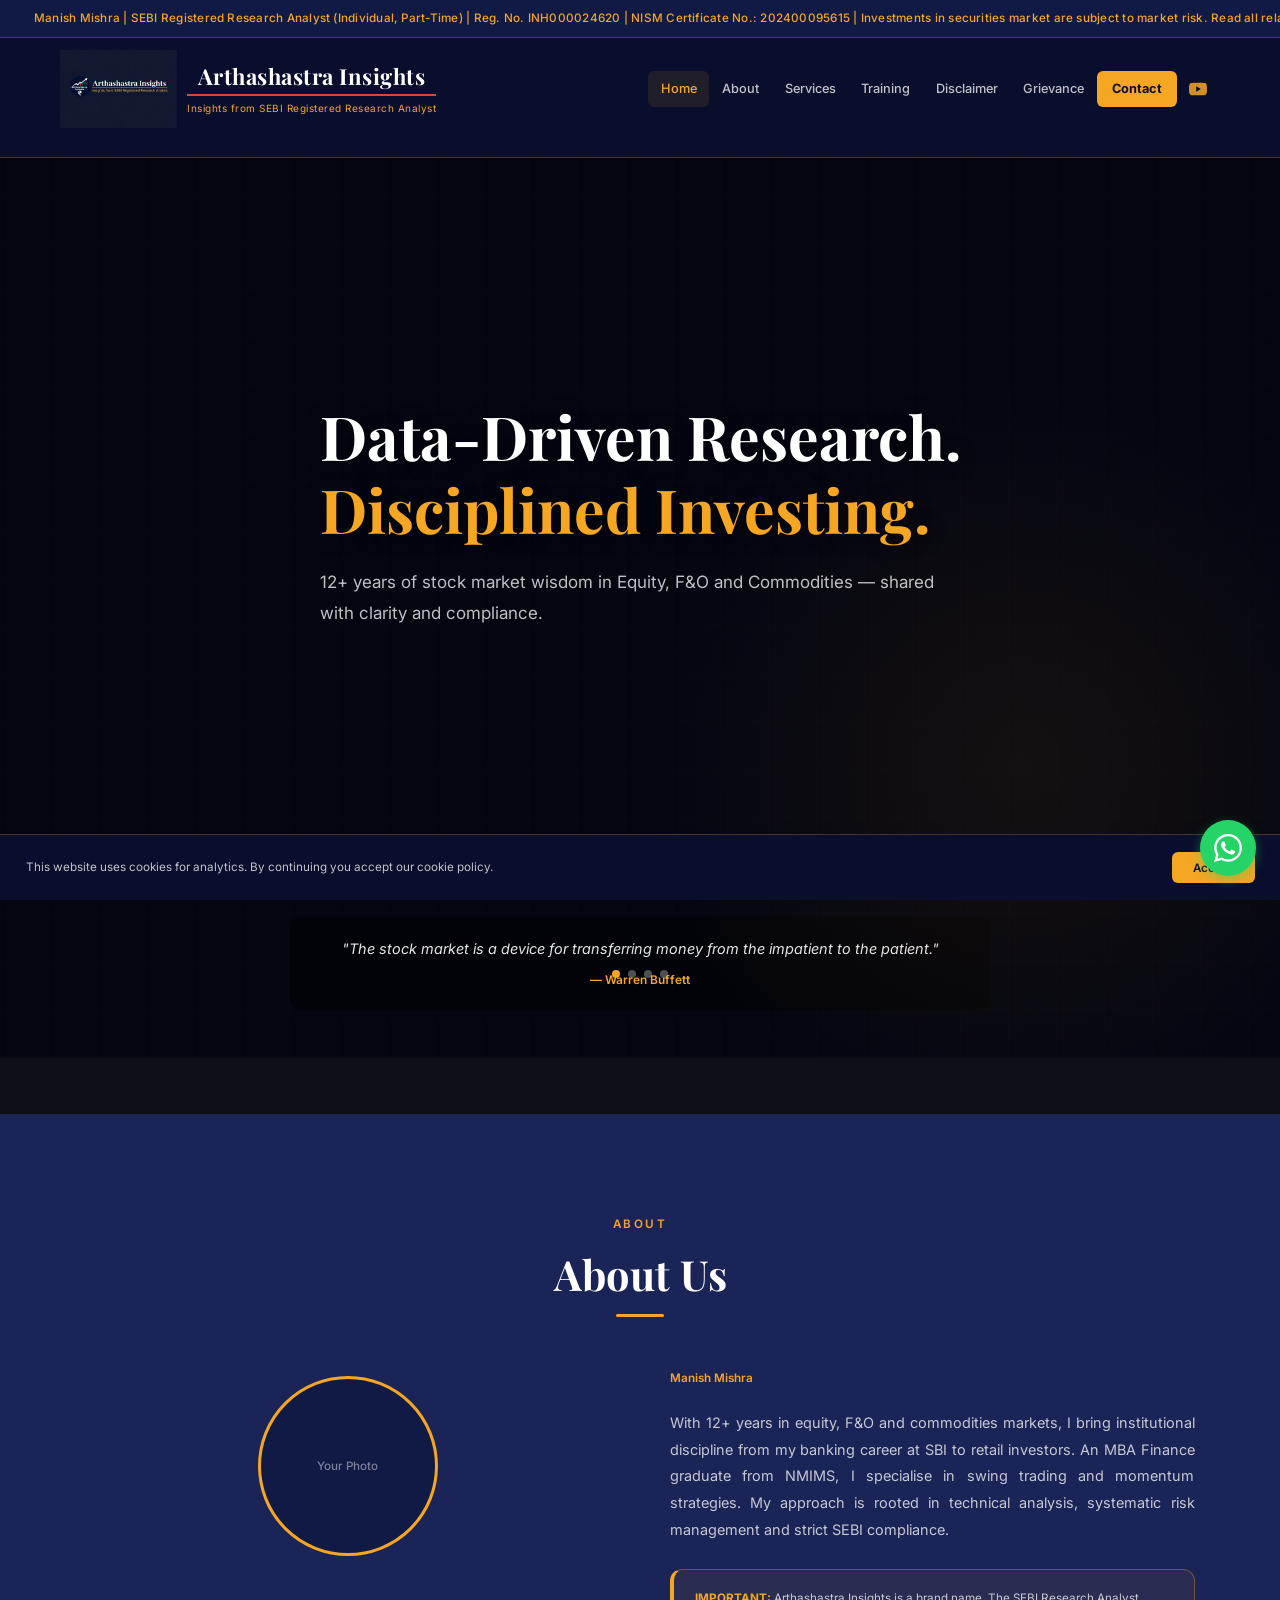
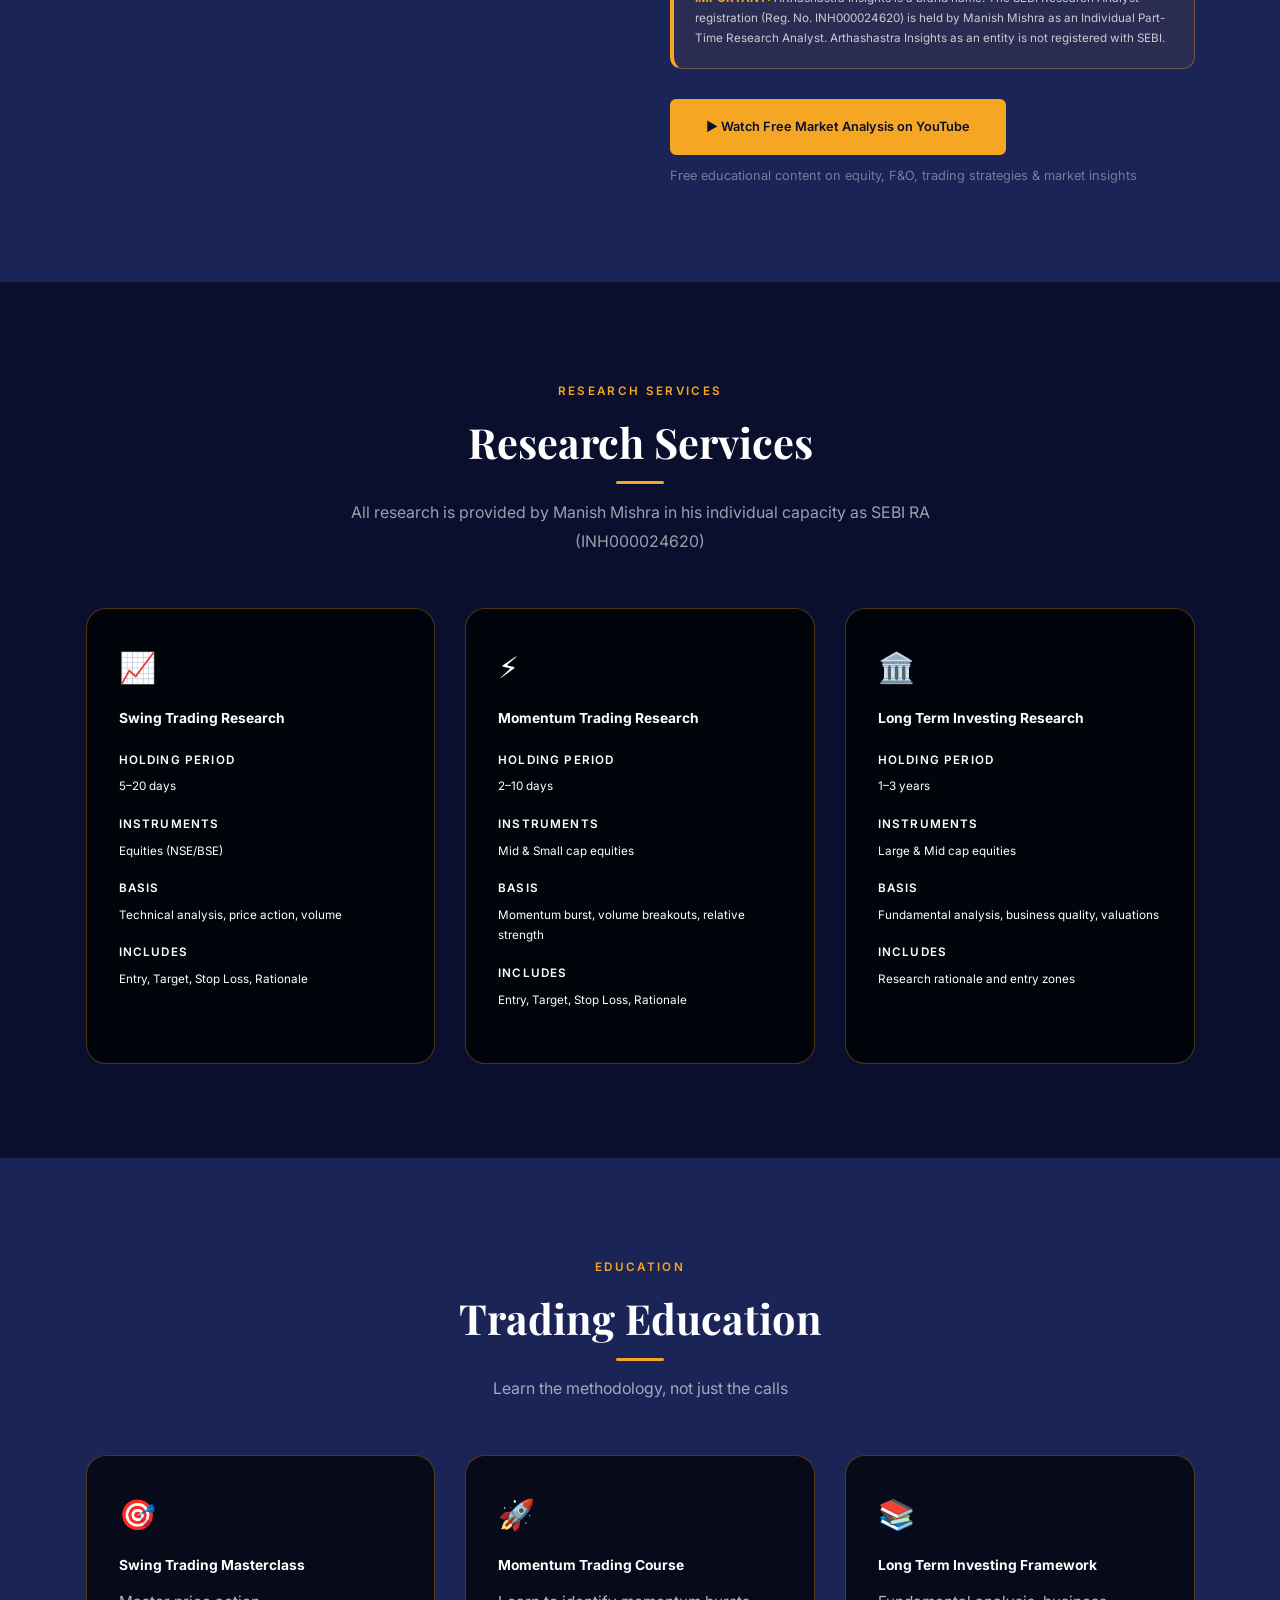
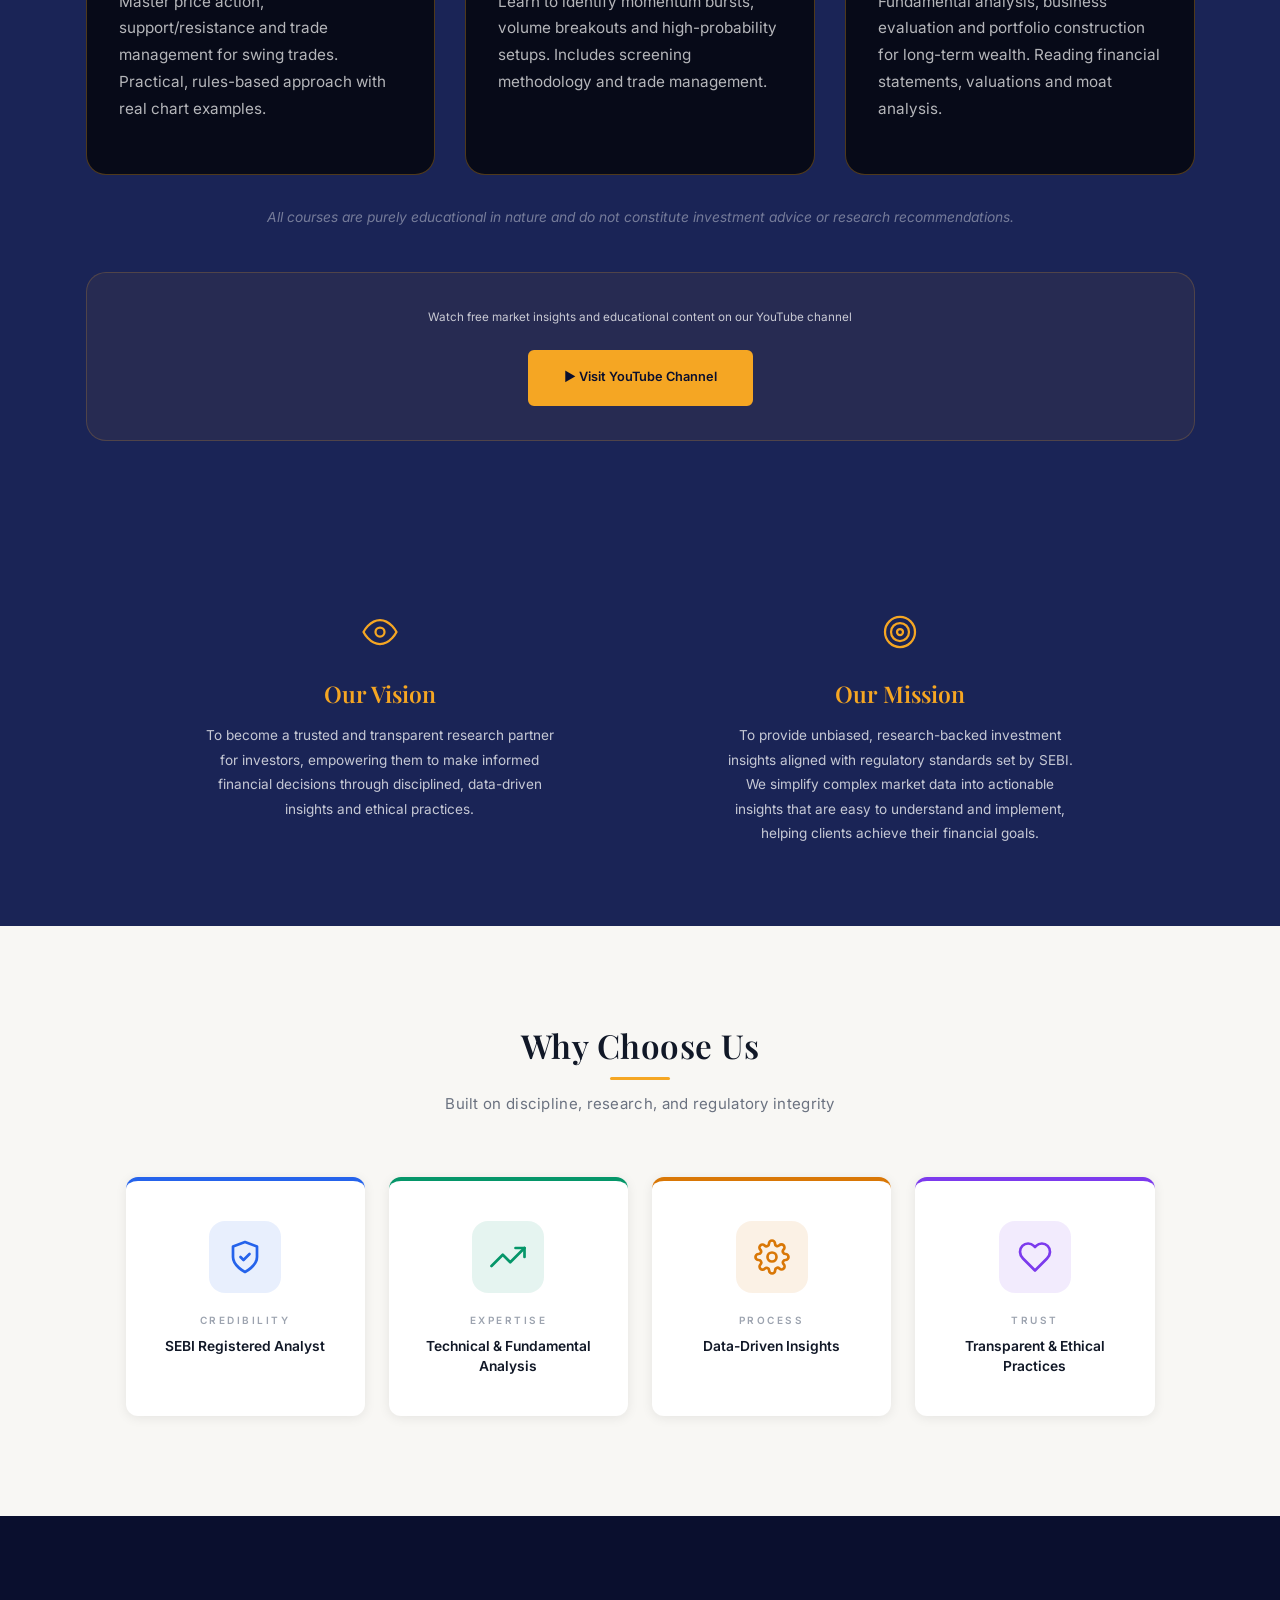
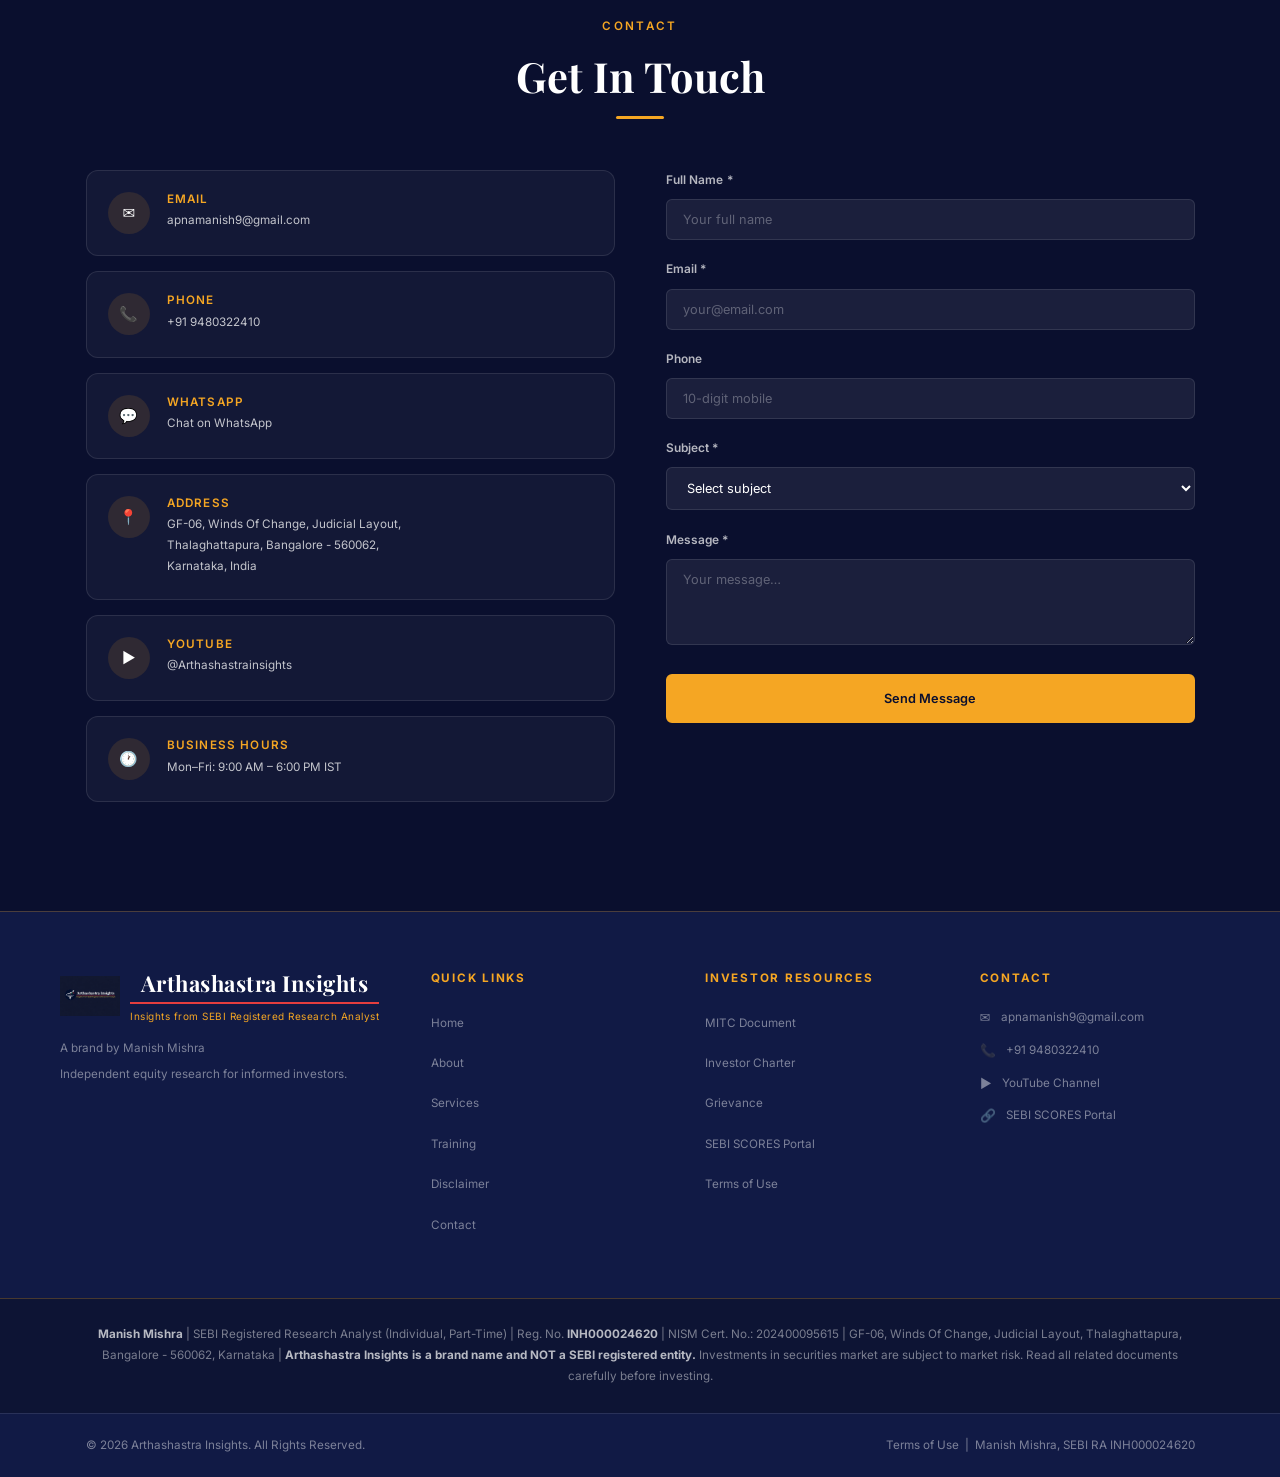
==== commit 18cb0bf5: "Test auto deploy - update copyright year" ====
--- a/index.html
+++ b/index.html
@@ -568,7 +568,7 @@
       </div>
       <div class="footer-bottom">
         <div class="container footer-bottom-inner">
-          <p>&copy; 2025 Arthashastra Insights. All Rights Reserved.</p>
+          <p>&copy; 2026 Arthashastra Insights. All Rights Reserved.</p>
           <p><a href="terms-of-use.html" style="color:var(--text-muted);transition:var(--transition);" onmouseover="this.style.color='var(--gold)'" onmouseout="this.style.color='var(--text-muted)'">Terms of Use</a> &nbsp;|&nbsp; Manish Mishra, SEBI RA INH000024620</p>
         </div>
       </div>
--- a/assets/css/style.css
+++ b/assets/css/style.css
@@ -41,25 +41,25 @@
 
 /* ── Reset ── */
 *,*::before,*::after{box-sizing:border-box;margin:0;padding:0}
-html{scroll-behavior:smooth;font-size:21px;-webkit-text-size-adjust:100%}
-body{font-family:var(--font-sans);background:var(--navy);color:var(--white);font-size:21px;line-height:1.75;overflow-x:hidden}
+html{scroll-behavior:smooth;font-size:17px;-webkit-text-size-adjust:100%}
+body{font-family:var(--font-sans);background:var(--navy);color:var(--white);font-size:17px;line-height:1.75;overflow-x:hidden}
 img{max-width:100%;height:auto;display:block}
 a{color:inherit;text-decoration:none}
 ul,ol{list-style:none}
 button{cursor:pointer;border:none;background:none;font-family:inherit}
-input,textarea,select{font-family:inherit;font-size:1.05rem;padding:12px 16px}
-table{border-collapse:collapse;width:100%;font-size:1rem}
+input,textarea,select{font-family:inherit;font-size:0.8rem;padding:12px 16px}
+table{border-collapse:collapse;width:100%;font-size:0.75rem}
 
 /* ── Typography ── */
 h1,h2,h3,h4,h5,h6{font-family:var(--font-serif);font-weight:700;line-height:1.2;color:var(--white)}
-h1{font-size:clamp(2.5rem,5vw,4rem)}
-h2{font-size:clamp(2rem,3.5vw,3rem)}
-h3{font-size:clamp(1.4rem,2.5vw,2rem)}
-h4{font-size:1.35rem}
-h5{font-size:1.1rem}
-h6{font-size:1rem}
-p{font-size:1.05rem;line-height:1.8}
-.lead{font-size:1.25rem;color:var(--text-light);line-height:1.8}
+h1{font-size:clamp(2.25rem,4.75vw,3.75rem)}
+h2{font-size:clamp(1.75rem,3.25vw,2.75rem)}
+h3{font-size:clamp(1.15rem,2.25vw,1.75rem)}
+h4{font-size:1.1rem}
+h5{font-size:0.85rem}
+h6{font-size:0.75rem}
+p{font-size:0.8rem;line-height:1.8}
+.lead{font-size:1.0rem;color:var(--text-light);line-height:1.8}
 
 /* ── Layout ── */
 .container{max-width:var(--max-w);margin:0 auto;padding:0 1.5rem}
@@ -83,7 +83,7 @@
 
 /* ── Section Header ── */
 .section-label{
-  display:inline-block;font-size:.6875rem;font-weight:600;
+  display:inline-block;font-size:0.6875rem;font-weight:600;
   letter-spacing:.2em;text-transform:uppercase;color:var(--gold);
   margin-bottom:.875rem
 }
@@ -97,7 +97,7 @@
 .btn{
   display:inline-flex;align-items:center;justify-content:center;
   gap:.5rem;padding:14px 32px;border-radius:var(--radius-sm);
-  font-size:1.1rem;font-weight:600;transition:var(--transition);
+  font-size:0.85rem;font-weight:600;transition:var(--transition);
   cursor:pointer;white-space:nowrap;border:2px solid transparent;
   font-family:var(--font-sans)
 }
@@ -105,8 +105,8 @@
 .btn-gold:hover{background:var(--gold-light);border-color:var(--gold-light)}
 .btn-outline{background:transparent;color:var(--gold);border-color:var(--gold)}
 .btn-outline:hover{background:rgba(245,166,35,.12)}
-.btn-lg{padding:.875rem 2rem;font-size:1rem}
-.btn-sm{padding:.5rem 1.125rem;font-size:.875rem}
+.btn-lg{padding:.875rem 2rem;font-size:0.75rem}
+.btn-sm{padding:.5rem 1.125rem;font-size:0.6875rem}
 .btn-danger{background:var(--danger);color:#fff;border-color:var(--danger)}
 
 /* ═════════════════════════════════════════
@@ -123,7 +123,7 @@
   animation:tickerScroll 55s linear infinite
 }
 .ticker-item{
-  font-size:0.9rem;font-weight:500;color:var(--gold);
+  font-size:0.6875rem;font-weight:500;color:var(--gold);
   letter-spacing:.02em;padding:0 2rem
 }
 @keyframes tickerScroll{
@@ -156,7 +156,7 @@
 .logo img{height:110px;width:auto;object-fit:contain;flex-shrink:0}
 .logo-text{display:flex;flex-direction:column;gap:0;align-items:center}
 .logo-name{
-  font-family:var(--font-serif);font-size:42px;font-weight:700;
+  font-family:var(--font-serif);font-size:40px;font-weight:700;
   color:var(--white);line-height:1.1;letter-spacing:.5px;margin:0;padding:0;
   white-space:nowrap
 }
@@ -165,20 +165,20 @@
   width:100%;margin:6px 0;display:block
 }
 .logo-tagline{
-  font-size:16px;font-weight:400;letter-spacing:.5px;
+  font-size:14px;font-weight:400;letter-spacing:.5px;
   color:var(--gold);line-height:1.2;margin:0;padding:0;white-space:nowrap
 }
 /* Header-scoped logo: smaller to leave room for nav */
 .site-header .logo img{height:78px}
-.site-header .logo-name{font-size:24px}
+.site-header .logo-name{font-size:22px}
 .site-header .logo-tagline{font-size:10px}
 .footer-brand .logo img{max-width:60px;height:auto}
 .footer-brand .logo-text{width:max-content}
-.footer-brand .logo-name{font-size:24px}
+.footer-brand .logo-name{font-size:22px}
 .footer-brand .logo-tagline{font-size:10px}
 .main-nav{display:flex;align-items:center;gap:0;flex-wrap:nowrap;overflow:visible}
 .main-nav a{
-  font-size:1rem;font-weight:500;color:var(--text-light);
+  font-size:0.75rem;font-weight:500;color:var(--text-light);
   padding:.4rem .75rem;border-radius:var(--radius-sm);
   transition:var(--transition);white-space:nowrap
 }
@@ -233,7 +233,7 @@
 }
 .hero-inner{position:relative;z-index:1;max-width:780px}
 .hero .eyebrow{
-  display:inline-block;font-size:.6875rem;font-weight:600;
+  display:inline-block;font-size:0.6875rem;font-weight:600;
   letter-spacing:.2em;text-transform:uppercase;color:var(--gold);
   margin-bottom:1.25rem;
   background:rgba(245,166,35,.1);border:1px solid rgba(245,166,35,.25);
@@ -248,7 +248,7 @@
 .hero-actions{display:flex;gap:1rem;flex-wrap:wrap;margin-bottom:50px}
 .hero-badge{
   display:inline-flex;align-items:center;gap:.5rem;
-  font-size:0.9rem;color:var(--text-muted);
+  font-size:0.6875rem;color:var(--text-muted);
   border-top:1px solid var(--border-light);
   padding-top:1.5rem;margin-top:.25rem
 }
@@ -261,26 +261,26 @@
   border:3px solid var(--gold);
   background:var(--navy-mid);
   display:flex;align-items:center;justify-content:center;
-  font-size:.9375rem;color:var(--text-muted);font-weight:500;
+  font-size:0.6875rem;color:var(--text-muted);font-weight:500;
   flex-shrink:0
 }
 .about-name{
-  font-size:clamp(1.5rem,3vw,2rem);margin-bottom:.375rem
+  font-size:clamp(1.25rem,2.75vw,1.75rem);margin-bottom:.375rem
 }
 .about-title{
-  font-size:.9375rem;color:var(--gold);font-weight:600;
+  font-size:0.6875rem;color:var(--gold);font-weight:600;
   margin-bottom:1.25rem;font-family:var(--font-sans)
 }
 .badge-row{display:flex;flex-wrap:wrap;gap:.625rem;margin:1.5rem 0}
 .badge{
-  font-size:.75rem;font-weight:600;padding:.375rem .875rem;
+  font-size:0.6875rem;font-weight:600;padding:.375rem .875rem;
   border-radius:var(--radius-sm);background:rgba(245,166,35,.12);
   border:1px solid rgba(245,166,35,.3);color:var(--gold);
   white-space:nowrap
 }
 .about-bio{
   text-align:justify;hyphens:auto;max-width:580px;
-  line-height:1.85;font-size:1.1rem;
+  line-height:1.85;font-size:0.85rem;
   color:rgba(255,255,255,.75);margin-bottom:1.25rem
 }
 .note-box{
@@ -288,7 +288,7 @@
   border-left:4px solid var(--gold);border-radius:var(--radius-md);
   padding:1.125rem 1.25rem;margin-top:1.5rem
 }
-.note-box p{font-size:.8125rem;color:var(--text-light);line-height:1.7;margin:0}
+.note-box p{font-size:0.6875rem;color:var(--text-light);line-height:1.7;margin:0}
 .note-box strong{color:var(--gold)}
 
 /* ═════════════════════════════════════════
@@ -308,24 +308,24 @@
   transform:translateY(-4px);box-shadow:var(--shadow-md)
 }
 .card:hover::before{opacity:1}
-.card-icon{font-size:2rem;margin-bottom:1rem}
+.card-icon{font-size:1.75rem;margin-bottom:1rem}
 .card-title{
-  font-size:1.0625rem;font-family:var(--font-sans);font-weight:700;
+  font-size:0.8125rem;font-family:var(--font-sans);font-weight:700;
   color:var(--white);margin-bottom:.75rem
 }
 .card-detail{
   display:flex;flex-direction:column;gap:.375rem;margin-bottom:1.25rem
 }
 .card-detail dt{
-  font-size:.6875rem;font-weight:600;letter-spacing:.1em;
+  font-size:0.6875rem;font-weight:600;letter-spacing:.1em;
   text-transform:uppercase;color:var(--gold);margin-top:.625rem
 }
-.card-detail dd{font-size:.875rem;color:var(--text-light)}
+.card-detail dd{font-size:0.6875rem;color:var(--text-light)}
 .disclaimer-bar{
   background:rgba(239,68,68,.08);border:1px solid rgba(239,68,68,.25);
   border-radius:var(--radius-md);padding:1.125rem 1.5rem;margin-top:2.5rem
 }
-.disclaimer-bar p{font-size:.8125rem;color:rgba(255,200,200,.8);margin:0;line-height:1.7}
+.disclaimer-bar p{font-size:0.6875rem;color:rgba(255,200,200,.8);margin:0;line-height:1.7}
 
 /* ── Disclaimer Clean ── */
 .disclaimer-clean{
@@ -334,7 +334,7 @@
   border-radius:12px;padding:2.5rem 3rem;text-align:left
 }
 .disclaimer-clean p{
-  font-size:.9375rem;color:rgba(255,255,255,.7);
+  font-size:0.6875rem;color:rgba(255,255,255,.7);
   line-height:1.85;margin:0 0 1.25rem
 }
 .disclaimer-clean p:last-child{margin-bottom:0}
@@ -349,7 +349,7 @@
 }
 .accordion-header{
   width:100%;display:flex;align-items:center;justify-content:space-between;
-  padding:1.125rem 1.5rem;font-size:1.1rem;font-weight:600;
+  padding:1.125rem 1.5rem;font-size:0.85rem;font-weight:600;
   color:var(--white);background:none;cursor:pointer;
   transition:var(--transition);text-align:left;gap:1rem
 }
@@ -358,7 +358,7 @@
   color:var(--gold);background:rgba(245,166,35,.07)
 }
 .accordion-icon{
-  font-size:1.125rem;flex-shrink:0;transition:var(--transition)
+  font-size:0.875rem;flex-shrink:0;transition:var(--transition)
 }
 .accordion-header.open .accordion-icon{transform:rotate(45deg)}
 .accordion-body{
@@ -369,7 +369,7 @@
   max-height:600px;padding:0 1.5rem 1.25rem
 }
 .accordion-body p,
-.accordion-body li{font-size:1rem;color:var(--text-light);line-height:1.8}
+.accordion-body li{font-size:0.75rem;color:var(--text-light);line-height:1.8}
 .accordion-body ul{padding-left:1.25rem}
 .accordion-body li{list-style:disc;margin-bottom:.375rem}
 
@@ -389,17 +389,17 @@
   width:48px;height:48px;border-radius:50%;
   background:var(--gold);color:var(--navy);
   display:flex;align-items:center;justify-content:center;
-  font-size:1.125rem;font-weight:700;flex-shrink:0;
+  font-size:0.875rem;font-weight:700;flex-shrink:0;
   margin-top:4px;font-family:var(--font-sans);
   box-shadow:0 0 0 6px rgba(245,166,35,.15)
 }
 .timeline-content{padding-bottom:2rem}
-.timeline-content h4{color:var(--gold);font-size:1rem;margin-bottom:.5rem;font-family:var(--font-sans)}
-.timeline-content p,.timeline-content a{font-size:.9rem;color:var(--text-light);line-height:1.7}
+.timeline-content h4{color:var(--gold);font-size:0.75rem;margin-bottom:.5rem;font-family:var(--font-sans)}
+.timeline-content p,.timeline-content a{font-size:0.6875rem;color:var(--text-light);line-height:1.7}
 .timeline-content a{color:var(--gold);text-decoration:underline;text-underline-offset:2px}
 
 .resolution-table{margin:2.5rem 0}
-.resolution-table table{font-size:.875rem}
+.resolution-table table{font-size:0.6875rem}
 .resolution-table th{
   background:rgba(245,166,35,.12);color:var(--gold);
   padding:.75rem 1rem;font-weight:600;text-align:left;
@@ -412,12 +412,12 @@
 .complaint-table{margin-top:2rem}
 .complaint-table th{
   background:rgba(255,255,255,.05);color:var(--text-light);
-  padding:.625rem 1rem;font-size:.8125rem;text-align:left;
+  padding:.625rem 1rem;font-size:0.6875rem;text-align:left;
   border-bottom:1px solid var(--border-light)
 }
 .complaint-table td{
   padding:.625rem 1rem;color:var(--text-muted);
-  font-size:.8125rem;border-bottom:1px solid rgba(255,255,255,.05)
+  font-size:0.6875rem;border-bottom:1px solid rgba(255,255,255,.05)
 }
 
 /* ═════════════════════════════════════════
@@ -434,11 +434,11 @@
   width:42px;height:42px;border-radius:50%;
   background:rgba(245,166,35,.12);
   display:flex;align-items:center;justify-content:center;
-  font-size:1.125rem;flex-shrink:0
-}
-.contact-card h4{font-size:.75rem;color:var(--gold);font-weight:600;
+  font-size:0.875rem;flex-shrink:0
+}
+.contact-card h4{font-size:0.6875rem;color:var(--gold);font-weight:600;
   text-transform:uppercase;letter-spacing:.1em;margin-bottom:.25rem;font-family:var(--font-sans)}
-.contact-card p,.contact-card a{font-size:.9375rem;color:var(--text-light)}
+.contact-card p,.contact-card a{font-size:0.6875rem;color:var(--text-light)}
 .contact-card a:hover{color:var(--gold)}
 
 /* ═════════════════════════════════════════
@@ -446,13 +446,13 @@
 ═════════════════════════════════════════ */
 .form-group{margin-bottom:1.125rem}
 .form-label{
-  display:block;font-size:0.95rem;font-weight:600;
+  display:block;font-size:0.7rem;font-weight:600;
   color:rgba(255,255,255,.7);margin-bottom:.5rem;letter-spacing:.01em
 }
 .form-control{
   width:100%;padding:12px 16px;border-radius:var(--radius-sm);
   background:rgba(255,255,255,.07);border:1px solid var(--border-light);
-  color:var(--white);font-size:1rem;transition:var(--transition);
+  color:var(--white);font-size:0.75rem;transition:var(--transition);
   font-family:var(--font-sans)
 }
 .form-control::placeholder{color:rgba(255,255,255,.3)}
@@ -462,9 +462,9 @@
   box-shadow:0 0 0 3px rgba(245,166,35,.1)
 }
 .form-control option{background:var(--deepblue);color:var(--white)}
-.form-error{font-size:.8rem;color:#fca5a5;margin-top:.375rem;display:none}
+.form-error{font-size:0.6875rem;color:#fca5a5;margin-top:.375rem;display:none}
 .form-note{
-  font-size:.8rem;color:var(--text-muted);
+  font-size:0.6875rem;color:var(--text-muted);
   background:rgba(255,255,255,.04);border:1px solid var(--border-light);
   border-radius:var(--radius-sm);padding:.75rem 1rem;
   margin-bottom:1.5rem;line-height:1.65
@@ -485,23 +485,23 @@
   gap:2rem;padding:3.5rem 0
 }
 .footer-brand .logo{margin-bottom:1rem}
-.footer-brand p{font-size:.875rem;color:var(--text-muted);line-height:1.7}
-.footer-brand .sub{font-size:.8125rem;color:var(--text-muted);margin-top:.25rem}
+.footer-brand p{font-size:0.6875rem;color:var(--text-muted);line-height:1.7}
+.footer-brand .sub{font-size:0.6875rem;color:var(--text-muted);margin-top:.25rem}
 .footer-col h5{
-  font-size:.75rem;font-weight:700;letter-spacing:.15em;
+  font-size:0.6875rem;font-weight:700;letter-spacing:.15em;
   text-transform:uppercase;color:var(--gold);margin-bottom:1.25rem;
   font-family:var(--font-sans)
 }
 .footer-col ul{display:flex;flex-direction:column;gap:.625rem}
 .footer-col ul a{
-  font-size:.875rem;color:var(--text-muted);transition:var(--transition)
+  font-size:0.6875rem;color:var(--text-muted);transition:var(--transition)
 }
 .footer-col ul a:hover{color:var(--white)}
 .footer-col .contact-line{
   display:flex;align-items:flex-start;gap:.625rem;
-  font-size:.875rem;color:var(--text-muted);margin-bottom:.625rem
-}
-.footer-col .contact-line span:first-child{flex-shrink:0;font-size:1rem}
+  font-size:0.6875rem;color:var(--text-muted);margin-bottom:.625rem
+}
+.footer-col .contact-line span:first-child{flex-shrink:0;font-size:0.75rem}
 .footer-col .contact-line a{color:var(--text-muted)}
 .footer-col .contact-line a:hover{color:var(--gold)}
 
@@ -510,7 +510,7 @@
   padding:1.5rem 0
 }
 .footer-sebi p{
-  font-size:0.88rem;color:var(--text-muted);line-height:1.8;text-align:center
+  font-size:0.6875rem;color:var(--text-muted);line-height:1.8;text-align:center
 }
 .footer-sebi strong{color:rgba(255,255,255,.7)}
 .footer-bottom{
@@ -520,7 +520,7 @@
   display:flex;align-items:center;justify-content:space-between;
   flex-wrap:wrap;gap:.5rem
 }
-.footer-bottom p{font-size:0.85rem;color:var(--text-muted)}
+.footer-bottom p{font-size:0.6875rem;color:var(--text-muted)}
 
 /* ═════════════════════════════════════════
    HERO SLIDESHOW
@@ -538,11 +538,11 @@
   border-radius:10px;max-width:700px;width:90%
 }
 .slide-quote-text{
-  font-style:italic;font-size:1.1rem;color:#fff;
+  font-style:italic;font-size:0.85rem;color:#fff;
   opacity:.9;margin-bottom:8px;line-height:1.6
 }
 .slide-quote-attr{
-  font-size:0.95rem;color:#f5a623;font-style:normal;font-weight:600
+  font-size:0.7rem;color:#f5a623;font-style:normal;font-weight:600
 }
 .slide-dots{
   position:absolute;bottom:80px;left:50%;
@@ -600,11 +600,11 @@
 .vm-divider{background:rgba(245,166,35,0.3)}
 .vm-col{text-align:center;padding:0 20px}
 .vm-heading{
-  font-family:var(--font-serif);font-size:1.6rem;
+  font-family:var(--font-serif);font-size:1.35rem;
   color:#f5a623;margin:20px 0 16px;font-weight:600
 }
 .vm-text{
-  font-size:1.05rem;color:rgba(255,255,255,.75);
+  font-size:0.8rem;color:rgba(255,255,255,.75);
   line-height:1.8
 }
 
@@ -612,7 +612,7 @@
    WHY CHOOSE US
 ═════════════════════════════════════════ */
 .why-choose-us{background:#F8F7F4;padding:100px 0}
-.why-section-title{color:#111827;font-size:2.2rem;letter-spacing:0.5px}
+.why-section-title{color:#111827;font-size:1.95rem;letter-spacing:0.5px}
 .why-title-underline{
   width:60px;height:3px;background:#f5a623;
   margin:12px auto 8px;border-radius:2px
@@ -656,12 +656,12 @@
 .why-item-trust:hover .why-icon-wrap{background:rgba(124,58,237,0.18);transform:scale(1.08)}
 .why-item:hover .why-text{color:#030712}
 .why-title{
-  font-size:13px;letter-spacing:2.5px;
+  font-size:10px;letter-spacing:2.5px;
   color:#9CA3AF;text-transform:uppercase;
   margin-top:18px;font-family:var(--font-sans);font-weight:600
 }
 .why-text{
-  font-size:1.0625rem;font-weight:600;
+  font-size:0.8125rem;font-weight:600;
   color:#111827;margin-top:8px;line-height:1.4
 }
 
@@ -671,7 +671,7 @@
 #backToTop{
   position:fixed;bottom:90px;right:24px;width:46px;height:46px;
   background:var(--gold);color:var(--navy);border-radius:50%;
-  font-size:1.125rem;box-shadow:var(--shadow-md);
+  font-size:0.875rem;box-shadow:var(--shadow-md);
   opacity:0;pointer-events:none;transition:var(--transition);z-index:9998;
   display:flex;align-items:center;justify-content:center
 }
@@ -702,9 +702,9 @@
   display:flex;align-items:center;justify-content:space-between;
   gap:1.5rem;flex-wrap:wrap
 }
-.cookie-banner p{font-size:.8125rem;color:var(--text-light);flex:1;margin:0}
+.cookie-banner p{font-size:0.6875rem;color:var(--text-light);flex:1;margin:0}
 .cookie-banner button{
-  flex-shrink:0;font-size:.8125rem;font-weight:600;
+  flex-shrink:0;font-size:0.6875rem;font-weight:600;
   padding:.5rem 1.25rem;border-radius:var(--radius-sm);
   background:var(--gold);color:var(--navy);cursor:pointer;
   font-family:var(--font-sans);transition:var(--transition)
@@ -718,7 +718,7 @@
   border:1px solid rgba(245,166,35,.2);
   border-radius:var(--radius-lg);padding:2rem
 }
-.yt-cta p{color:var(--text-light);margin-bottom:1.25rem;font-size:.9375rem}
+.yt-cta p{color:var(--text-light);margin-bottom:1.25rem;font-size:0.6875rem}
 
 /* ═════════════════════════════════════════
    RESPONSIVE
@@ -742,12 +742,12 @@
     padding:1rem;gap:.25rem;z-index:999
   }
   .main-nav.open{display:flex}
-  .main-nav a{padding:.75rem 1rem;font-size:1rem}
+  .main-nav a{padding:.75rem 1rem;font-size:0.75rem}
 }
 @media(max-width:768px){
   :root{--nav-h:80px;--ticker-h:36px}
   .site-header .logo img{height:52px}
-  .site-header .logo-name{font-size:16px}
+  .site-header .logo-name{font-size:14px}
   .site-header .logo-tagline{font-size:10px}
   .two-col,.three-col{grid-template-columns:1fr}
   .footer-grid{grid-template-columns:1fr 1fr}
@@ -759,7 +759,7 @@
   .footer-bottom-inner{flex-direction:column;align-items:center;text-align:center}
   .cookie-banner{flex-direction:column;align-items:flex-start}
   .slide-quote{bottom:60px;padding:12px 20px}
-  .slide-quote-text{font-size:16px}
+  .slide-quote-text{font-size:12px}
   .slide-dots{bottom:30px}
   .vm-grid{grid-template-columns:1fr;gap:40px}
   .vm-divider{display:none}
@@ -774,10 +774,10 @@
 @media(max-width:480px){
   .footer-grid{grid-template-columns:1fr}
   .footer-brand{grid-column:auto}
-  .logo-name{font-size:20px}
-  .logo-tagline{font-size:12px}
+  .logo-name{font-size:18px}
+  .logo-tagline{font-size:10px}
   .badge-row{gap:.5rem}
-  .badge{font-size:.6875rem}
+  .badge{font-size:0.6875rem}
   .why-grid{grid-template-columns:1fr;gap:32px;padding:0 20px}
   .why-item + .why-item{border-left:none}
   .why-item:nth-child(odd){border-right:none}
@@ -794,16 +794,16 @@
   border-bottom:1px solid var(--border-gold)
 }
 .page-hero h1{
-  font-size:clamp(1.8rem,4vw,2.8rem);
+  font-size:clamp(1.55rem,3.75vw,2.55rem);
   color:var(--white);margin:.75rem 0 .75rem
 }
 .page-hero p{
-  color:var(--text-light);font-size:1rem;
+  color:var(--text-light);font-size:0.75rem;
   max-width:620px;margin:0
 }
 .breadcrumb{
   display:flex;align-items:center;gap:.5rem;
-  font-size:.8rem;color:var(--text-muted);margin-bottom:.75rem
+  font-size:0.6875rem;color:var(--text-muted);margin-bottom:.75rem
 }
 .breadcrumb a{color:var(--gold);text-decoration:none}
 .breadcrumb a:hover{text-decoration:underline}
@@ -814,23 +814,23 @@
   padding:0 0 2rem
 }
 .legal-date{
-  font-size:.825rem;color:var(--text-muted);
+  font-size:0.6875rem;color:var(--text-muted);
   margin-bottom:2rem;font-style:italic
 }
 .legal-content h2{
-  font-size:1.25rem;color:var(--gold);
+  font-size:1.0rem;color:var(--gold);
   font-family:var(--font-sans);font-weight:700;
   margin:2.25rem 0 .75rem;
   padding-bottom:.5rem;
   border-bottom:1px solid var(--border-gold)
 }
 .legal-content h3{
-  font-size:1rem;color:rgba(255,255,255,.9);
+  font-size:0.75rem;color:rgba(255,255,255,.9);
   font-family:var(--font-sans);font-weight:600;
   margin:1.5rem 0 .5rem
 }
 .legal-content p{
-  font-size:.9375rem;color:rgba(255,255,255,.72);
+  font-size:0.6875rem;color:rgba(255,255,255,.72);
   line-height:1.85;margin-bottom:1rem
 }
 .legal-content ul{
@@ -838,7 +838,7 @@
   margin-bottom:1rem
 }
 .legal-content ul li{
-  font-size:.9375rem;color:rgba(255,255,255,.72);
+  font-size:0.6875rem;color:rgba(255,255,255,.72);
   line-height:1.8;margin-bottom:.4rem
 }
 .legal-content a{color:var(--gold);text-decoration:underline;text-underline-offset:2px}
@@ -851,7 +851,7 @@
   border-radius:var(--radius-md);
   padding:1.125rem 1.375rem;margin-bottom:1.75rem
 }
-.info-box p{font-size:.9rem;color:var(--text-light);line-height:1.75;margin:0}
+.info-box p{font-size:0.6875rem;color:var(--text-light);line-height:1.75;margin:0}
 
 .risk-box{
   background:rgba(239,68,68,.07);
@@ -861,7 +861,7 @@
   padding:1.125rem 1.375rem;margin-top:2.5rem
 }
 .risk-box-title{
-  font-size:.8rem;font-weight:700;letter-spacing:.1em;
+  font-size:0.6875rem;font-weight:700;letter-spacing:.1em;
   text-transform:uppercase;color:#fca5a5;margin-bottom:.5rem
 }
-.risk-box p{font-size:.875rem;color:rgba(255,200,200,.8);line-height:1.75;margin:0}
+.risk-box p{font-size:0.6875rem;color:rgba(255,200,200,.8);line-height:1.75;margin:0}
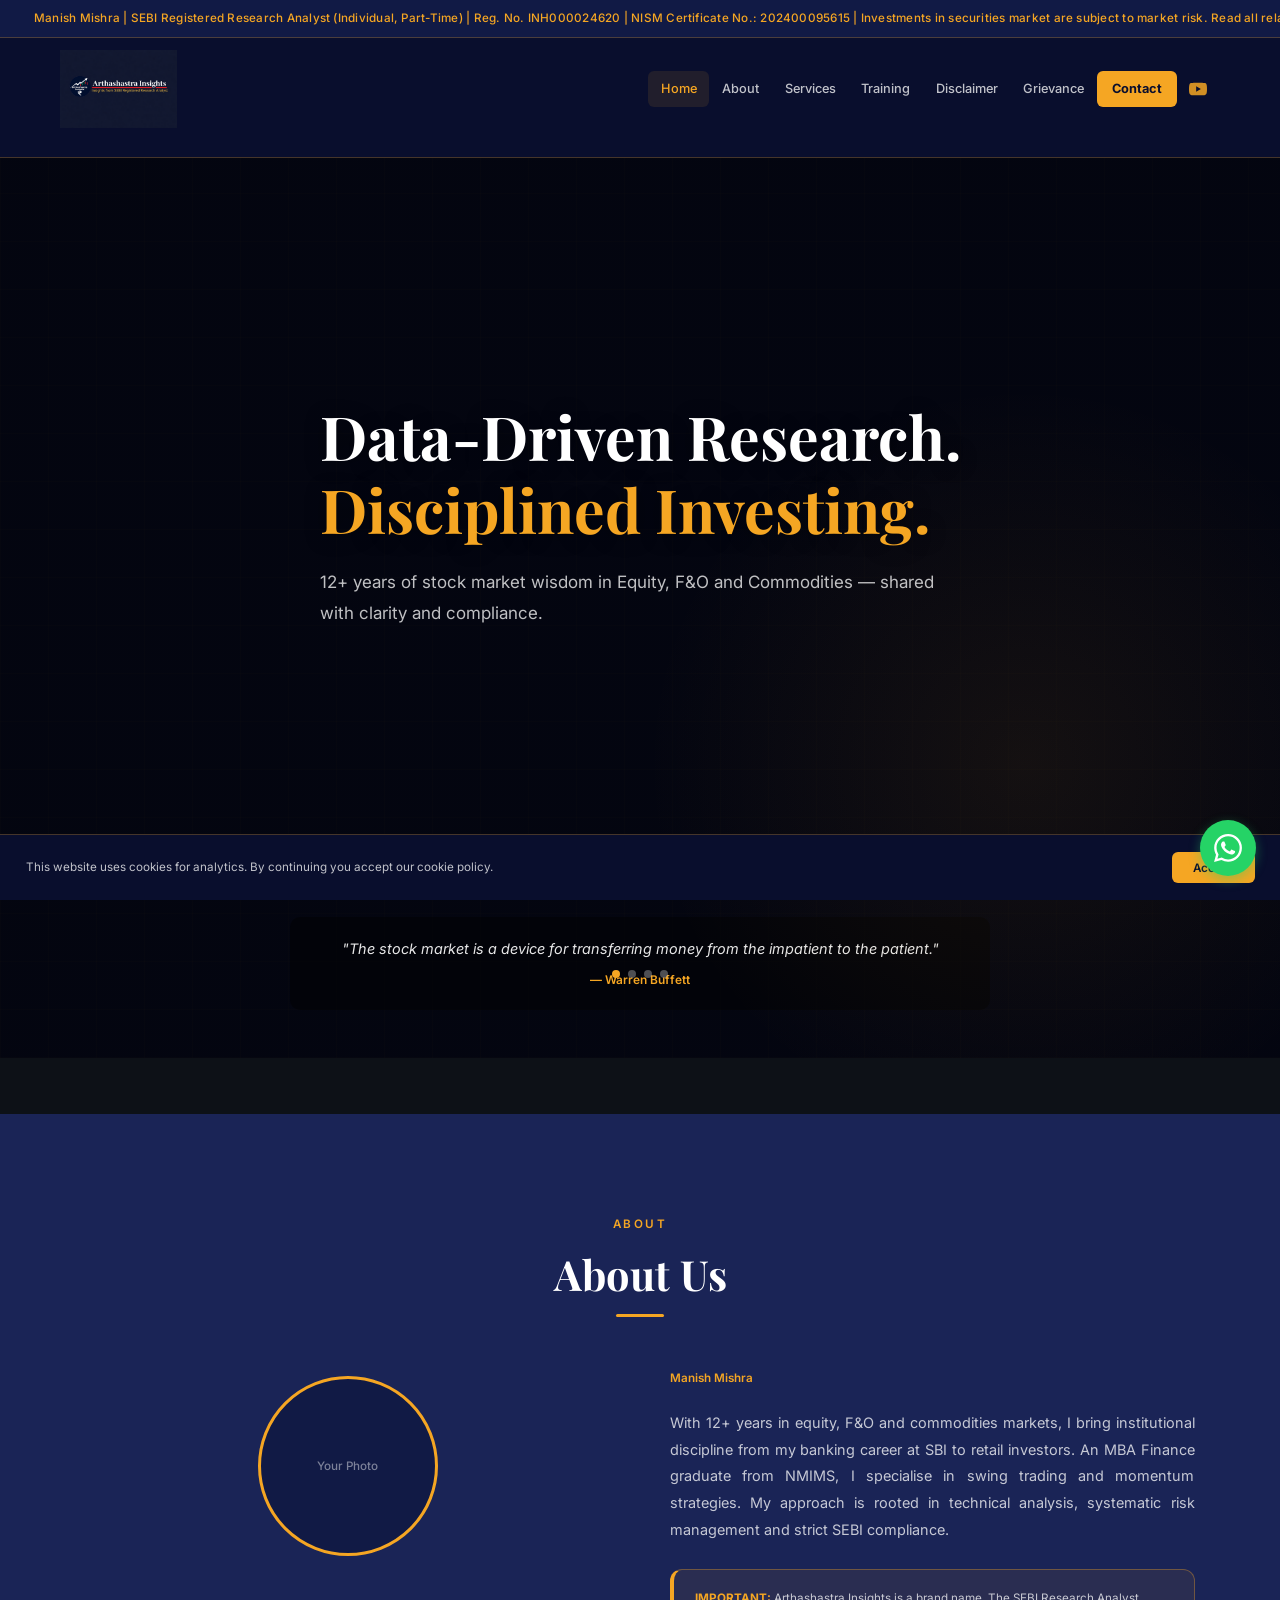
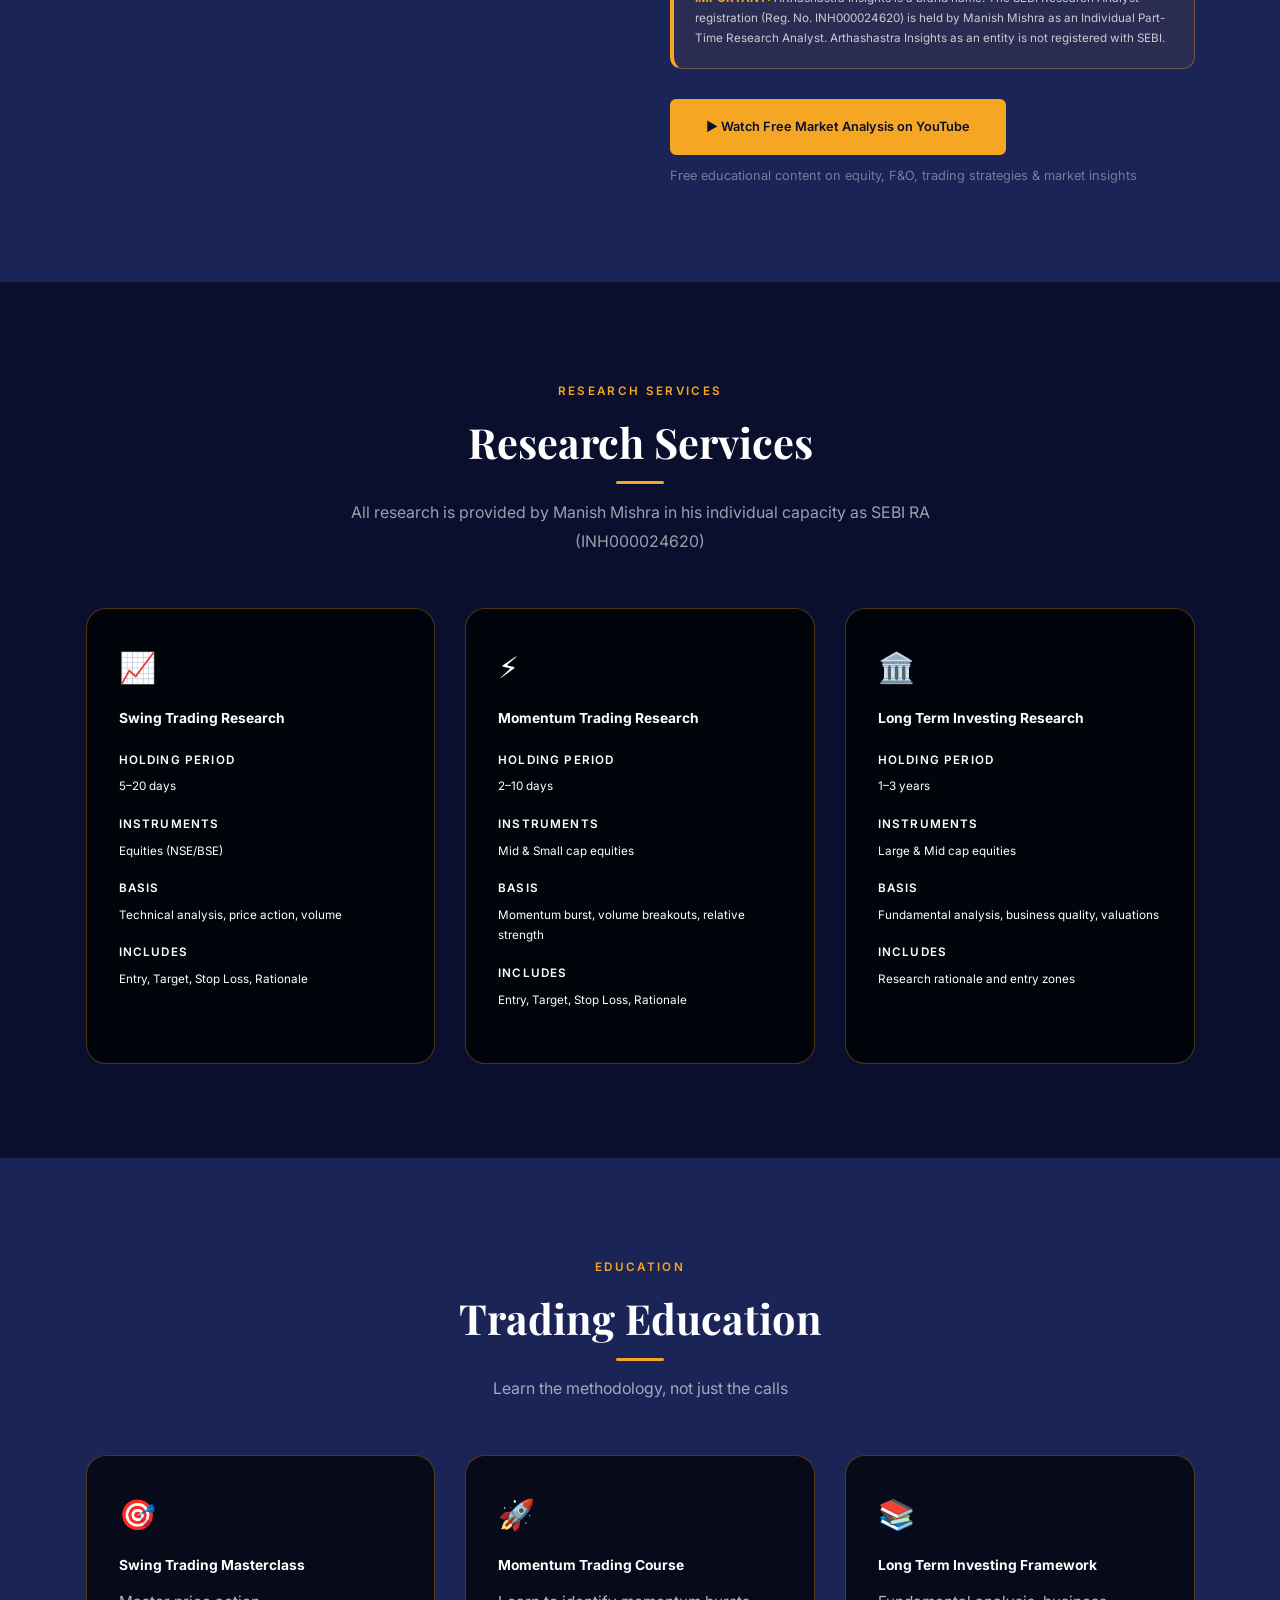
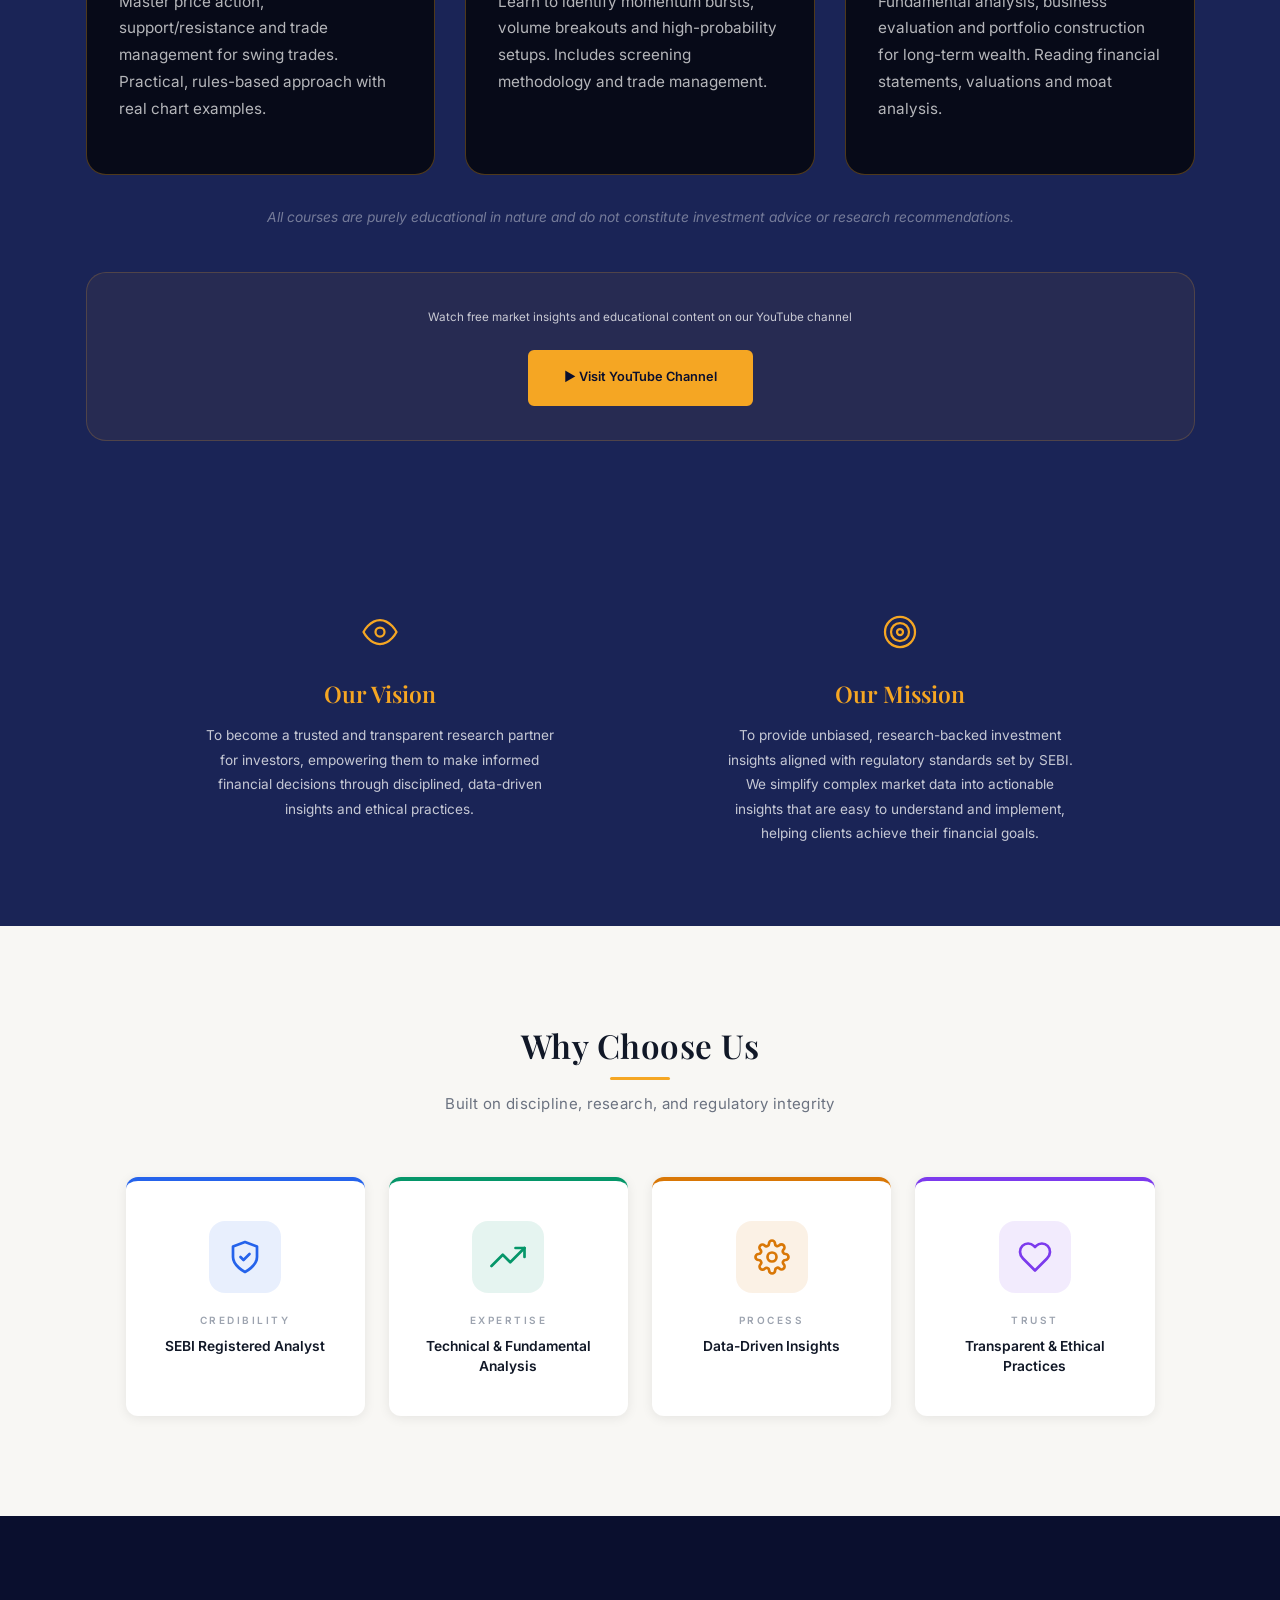
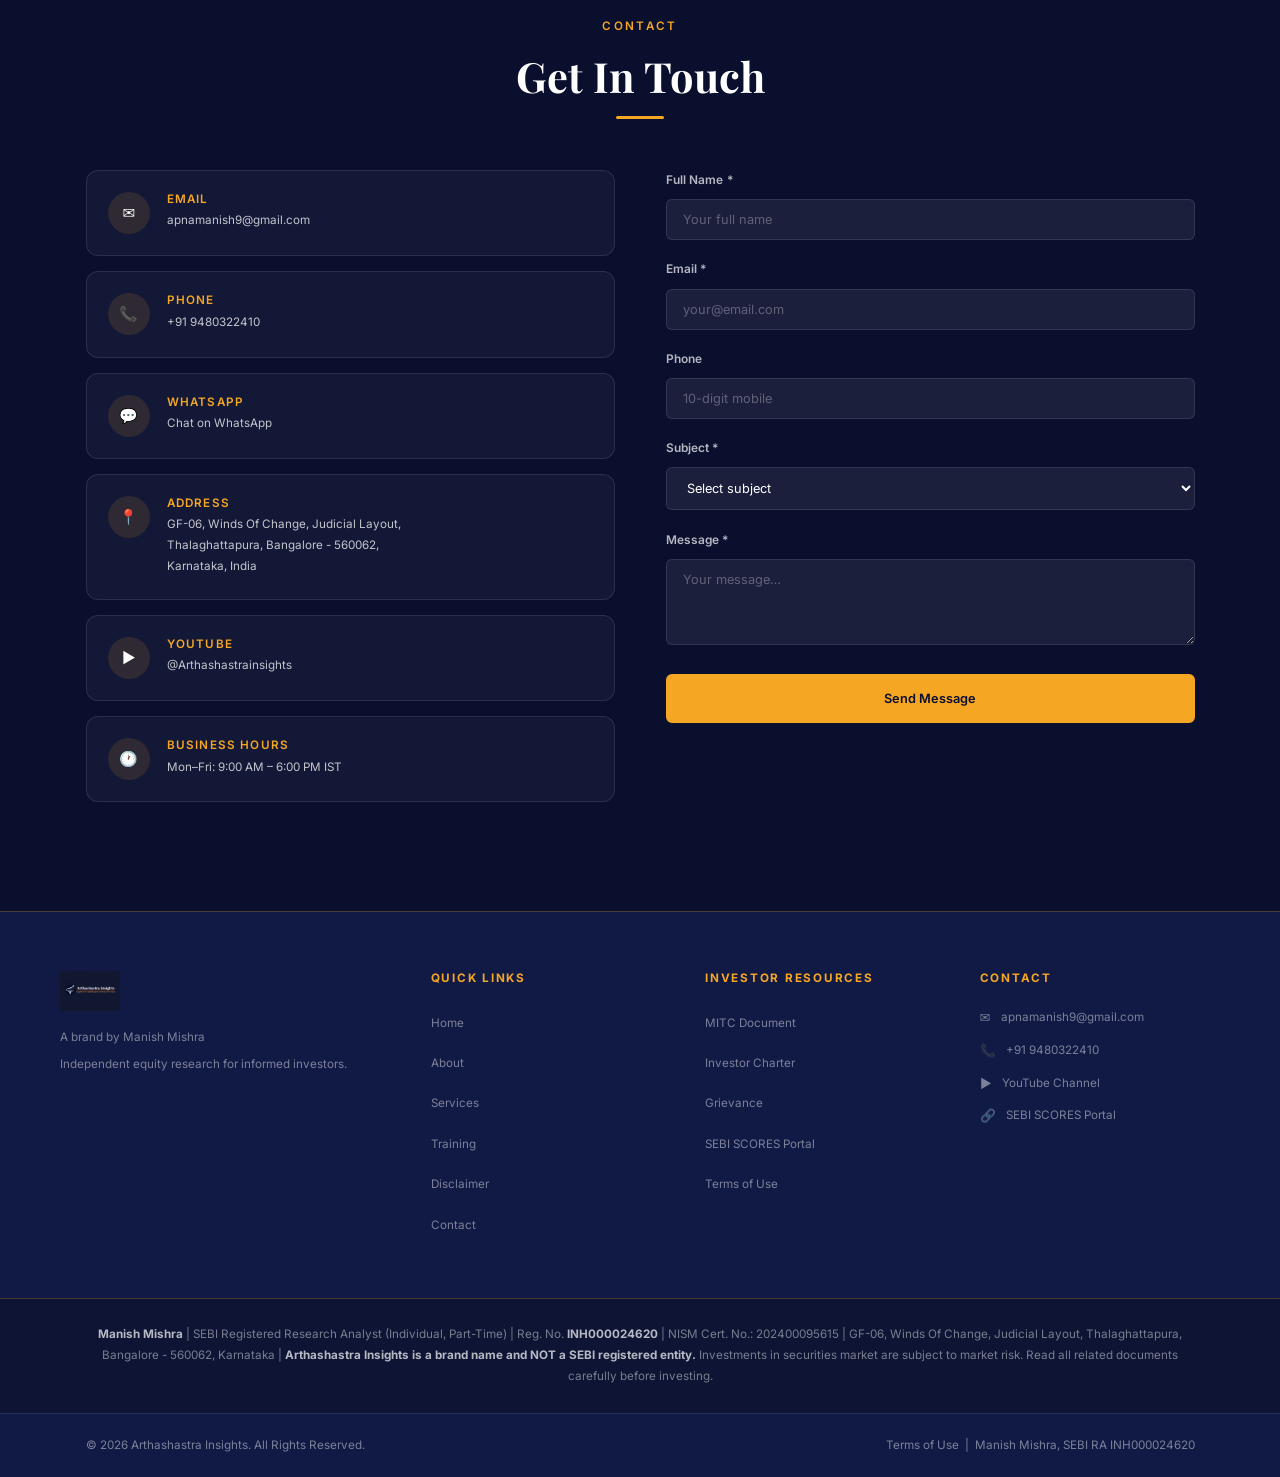
==== commit bbbe6fea: "Website update" ====
--- a/index.html
+++ b/index.html
@@ -36,12 +36,7 @@
   <header class="site-header" role="banner">
     <div class="container header-inner">
       <a href="#home" class="logo" aria-label="Arthashastra Insights Home">
-        <img src="assets/images/Arthashastrainsights_logo.png" alt="Arthashastra Insights Logo" height="110" width="auto">
-        <div class="logo-text">
-          <span class="logo-name">Arthashastra Insights</span>
-          <div class="logo-divider"></div>
-          <span class="logo-tagline">Insights from SEBI Registered Research Analyst</span>
-        </div>
+        <img src="assets/images/Arthashastrainsights_logo.png" alt="Arthashastra Insights Logo" height="70" width="auto">
       </a>
       <nav class="main-nav" role="navigation" aria-label="Main Navigation">
         <a href="#home" class="active">Home</a>
@@ -503,12 +498,7 @@
         <div class="container footer-grid">
           <div class="footer-brand">
             <a href="#home" class="logo" aria-label="Arthashastra Insights Home">
-              <img src="assets/images/Arthashastrainsights_logo.png" alt="Arthashastra Insights" height="110" width="auto">
-              <div class="logo-text">
-                <span class="logo-name">Arthashastra Insights</span>
-                <div class="logo-divider"></div>
-                <span class="logo-tagline">Insights from SEBI Registered Research Analyst</span>
-              </div>
+              <img src="assets/images/Arthashastrainsights_logo.png" alt="Arthashastra Insights" height="55" width="auto">
             </a>
             <p class="mt-2">A brand by Manish Mishra</p>
             <p class="sub" style="margin-top:.375rem;">Independent equity research for informed investors.</p>
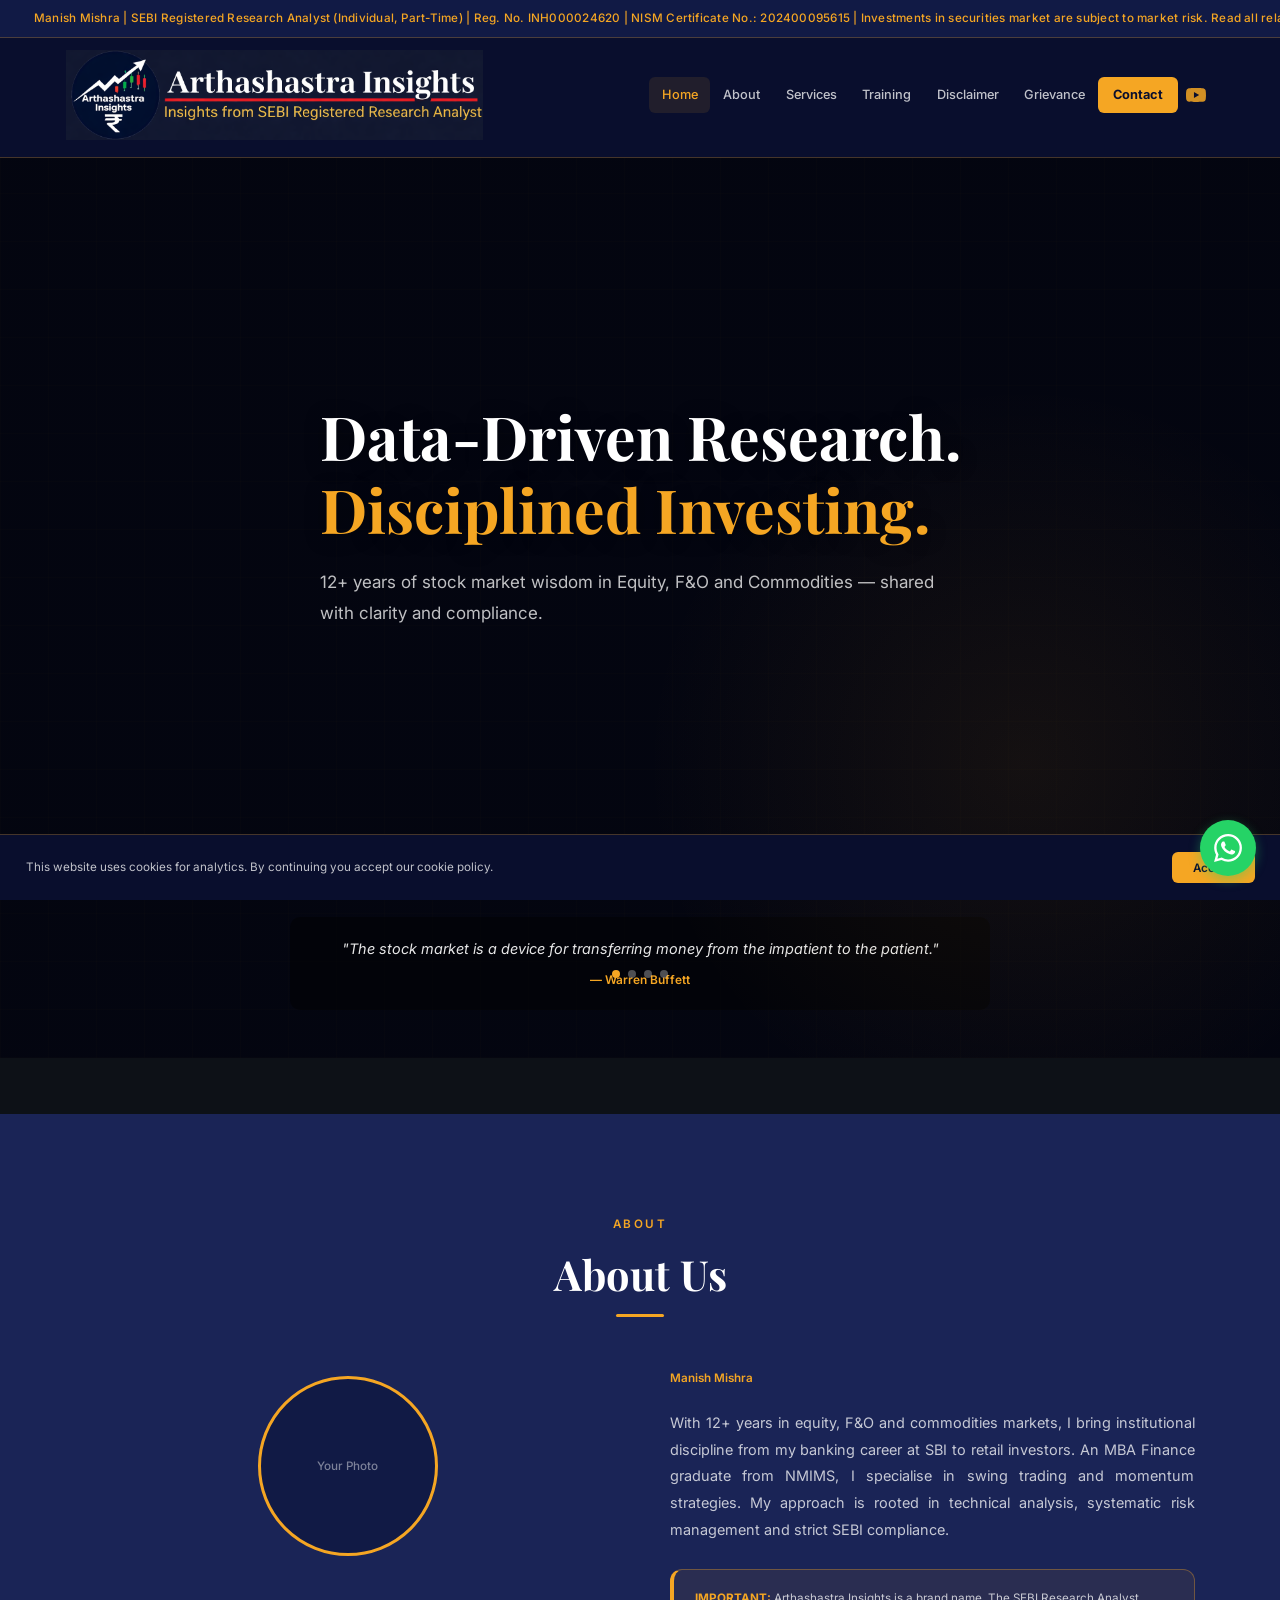
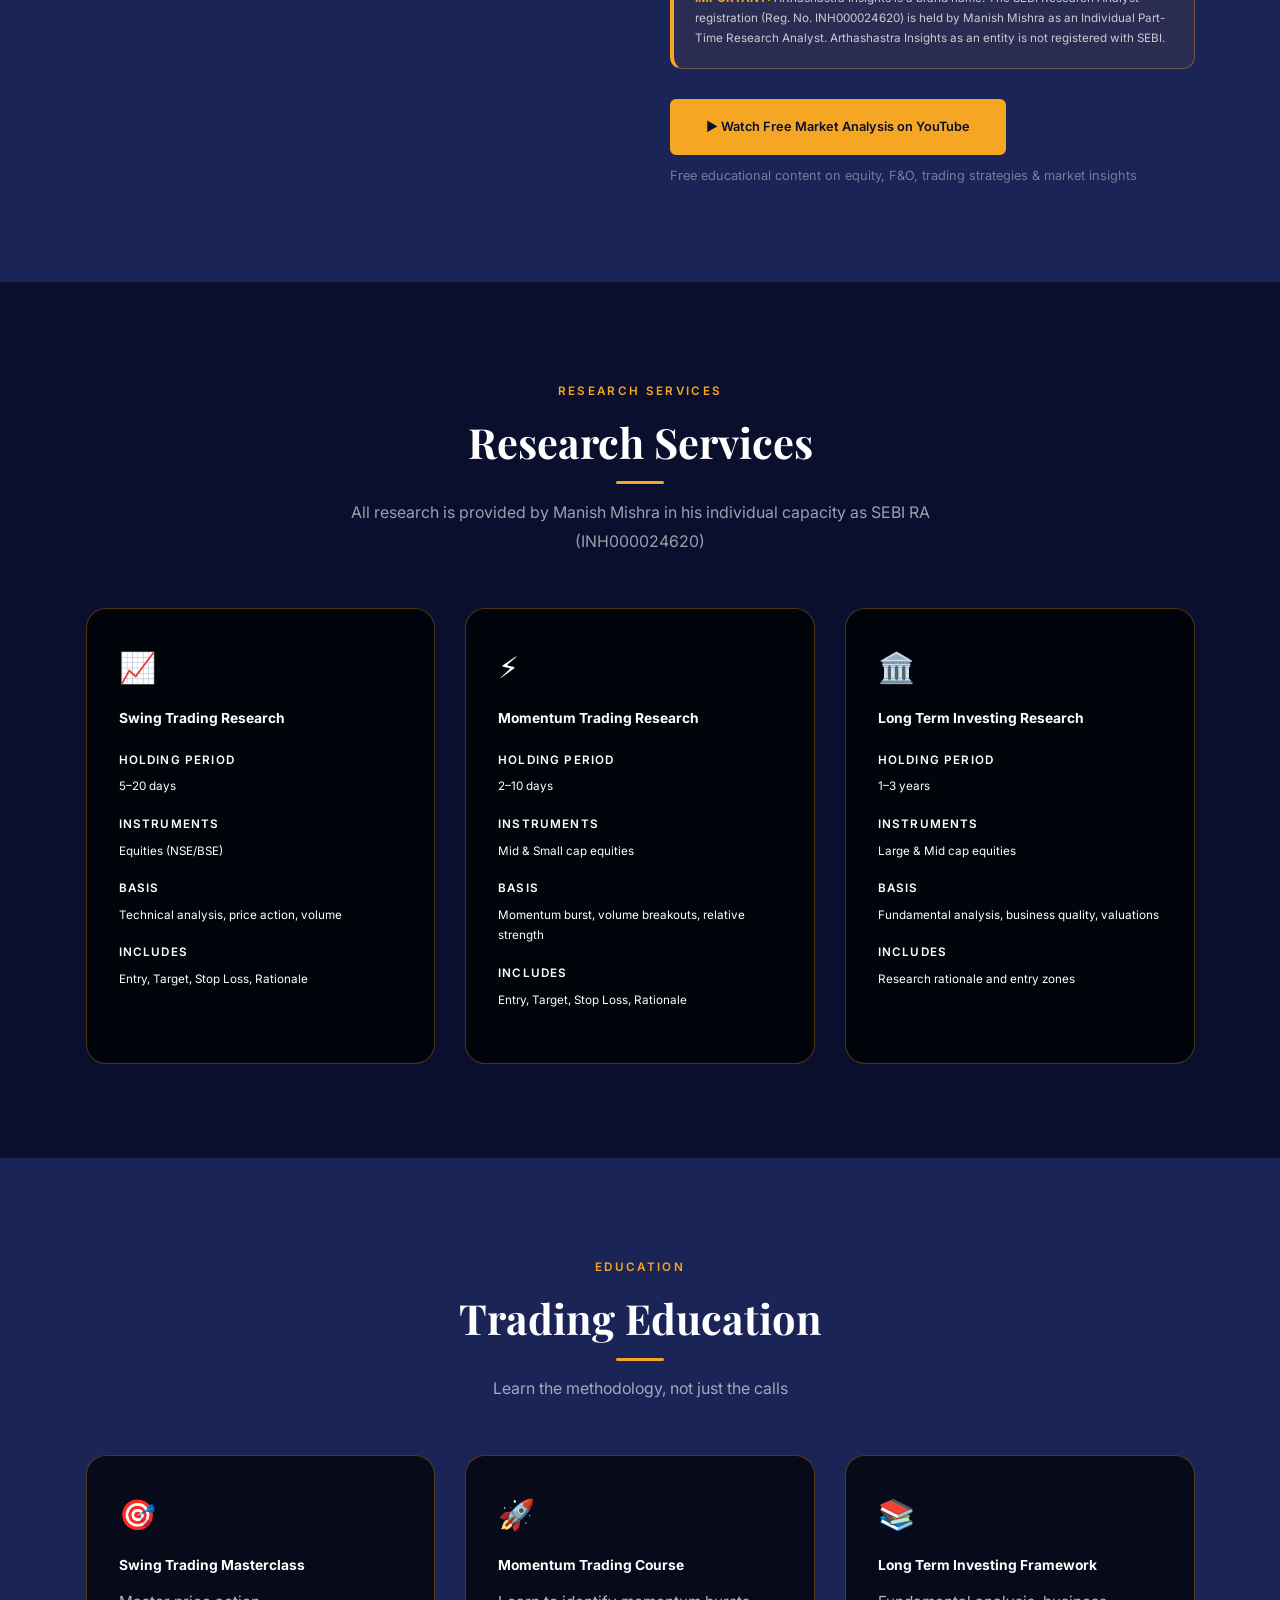
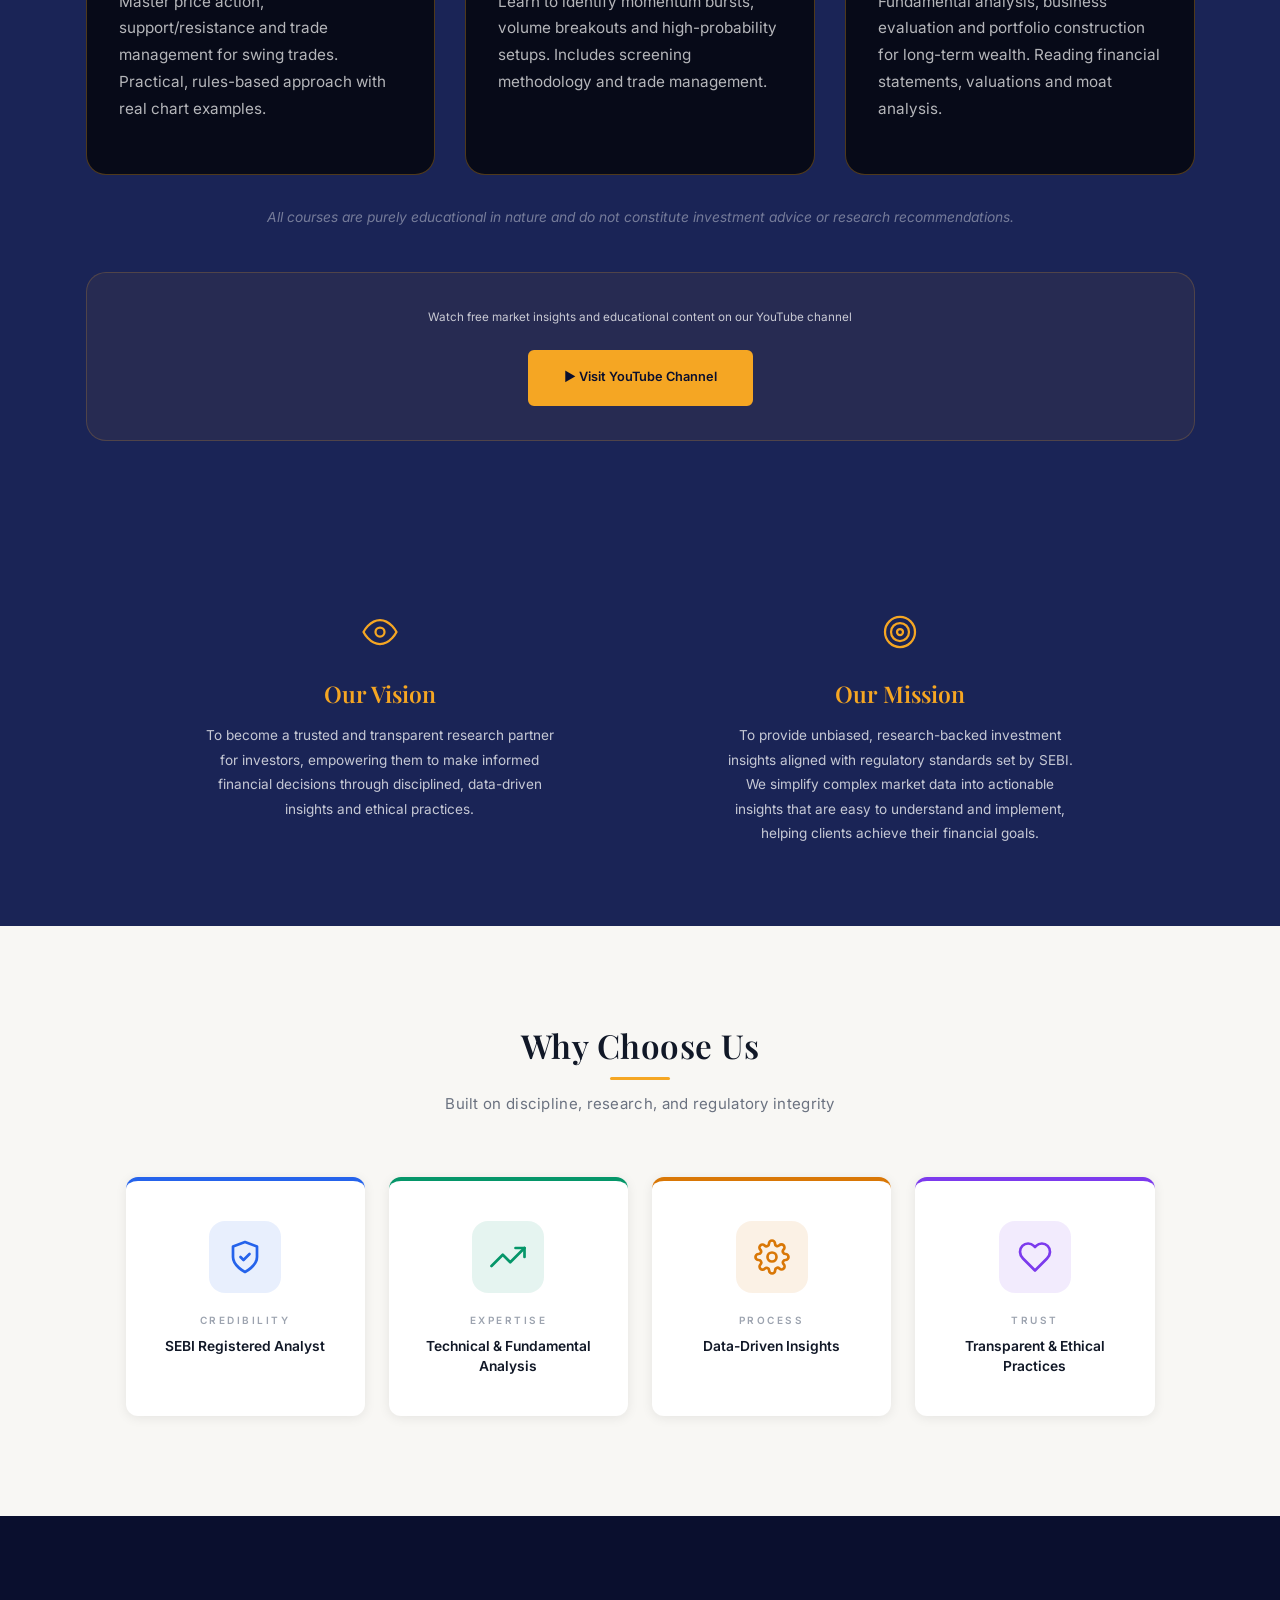
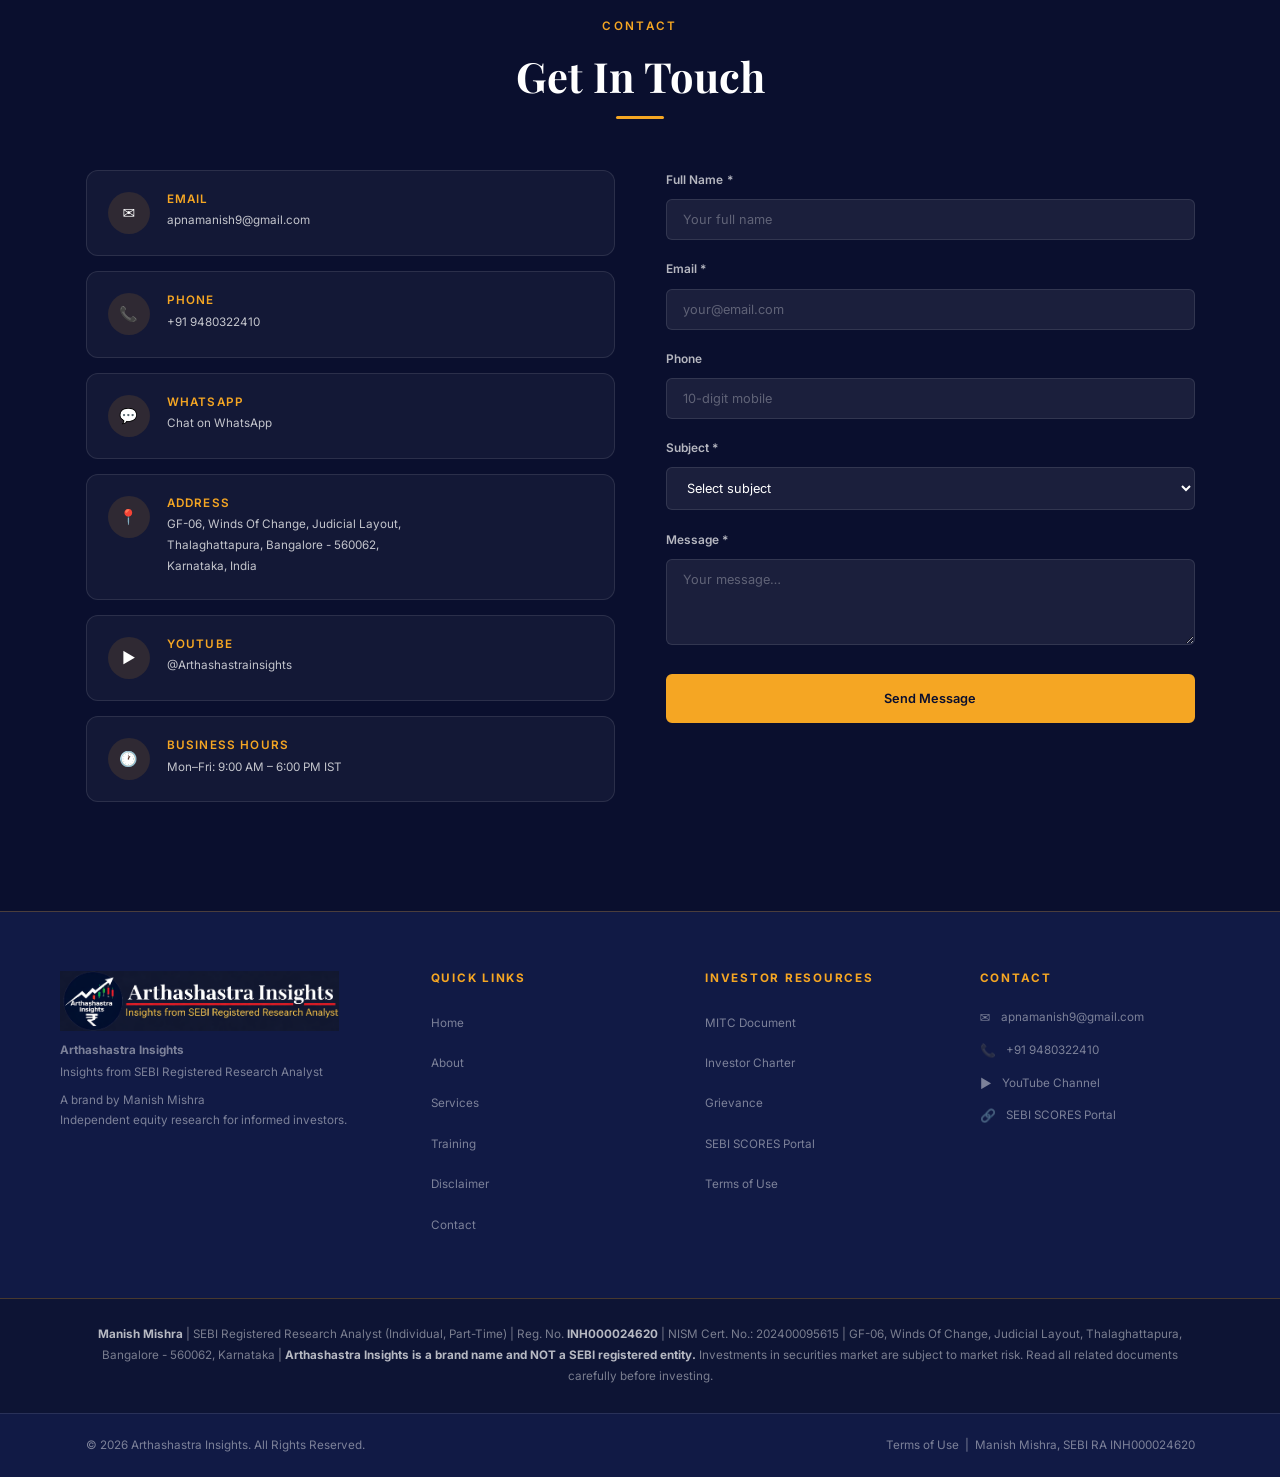
==== commit 80b64ac4: "Website update" ====
--- a/index.html
+++ b/index.html
@@ -13,7 +13,7 @@
   <meta property="og:url" content="https://www.arthashastrainsights.com/">
   <title>Arthashastra Insights | Manish Mishra | SEBI Registered Research Analyst</title>
   <link rel="canonical" href="https://www.arthashastrainsights.com/">
-  <link rel="icon" type="image/png" href="assets/images/Arthashastrainsights_logo.png">
+  <link rel="icon" type="image/png" href="assets/images/Arthashastrainsights_logo1.png">
   <link rel="stylesheet" href="assets/css/style.css">
   <link rel="preconnect" href="https://fonts.googleapis.com">
   <link rel="preconnect" href="https://fonts.gstatic.com" crossorigin>
@@ -33,27 +33,29 @@
   <!-- ══════════════════════════════════════
        STICKY NAVBAR
   ══════════════════════════════════════ -->
-  <header class="site-header" role="banner">
-    <div class="container header-inner">
-      <a href="#home" class="logo" aria-label="Arthashastra Insights Home">
-        <img src="assets/images/Arthashastrainsights_logo.png" alt="Arthashastra Insights Logo" height="70" width="auto">
+  <header class="site-header" id="navbar">
+    <nav class="navbar">
+      <a href="#home" class="navbar-brand">
+        <img src="assets/images/Arthashastrainsights_logo1.png" alt="Arthashastra Insights Logo" class="nav-logo">
       </a>
-      <nav class="main-nav" role="navigation" aria-label="Main Navigation">
-        <a href="#home" class="active">Home</a>
-        <a href="#about">About</a>
-        <a href="#services">Services</a>
-        <a href="#training">Training</a>
-        <a href="disclaimer.html">Disclaimer</a>
-        <a href="grievance-redressal.html">Grievance</a>
-        <a href="#contact" class="nav-cta">Contact</a>
-        <a href="https://www.youtube.com/@Arthashastrainsights" target="_blank" rel="noopener noreferrer" class="nav-youtube" title="Watch on YouTube" aria-label="Watch on YouTube">
-          <svg xmlns="http://www.w3.org/2000/svg" viewBox="0 0 24 24" width="18" height="18" fill="#f5a623" style="display:block;"><path d="M23.498 6.186a3.016 3.016 0 0 0-2.122-2.136C19.505 3.545 12 3.545 12 3.545s-7.505 0-9.377.505A3.017 3.017 0 0 0 .502 6.186C0 8.07 0 12 0 12s0 3.93.502 5.814a3.016 3.016 0 0 0 2.122 2.136c1.871.505 9.376.505 9.376.505s7.505 0 9.377-.505a3.015 3.015 0 0 0 2.122-2.136C24 15.93 24 12 24 12s0-3.93-.502-5.814zM9.545 15.568V8.432L15.818 12l-6.273 3.568z"/></svg>
-        </a>
-      </nav>
-      <button class="hamburger" aria-label="Toggle navigation" aria-expanded="false">
+      <button class="hamburger" id="hamburger" aria-label="Toggle navigation">
         <span></span><span></span><span></span>
       </button>
-    </div>
+      <ul class="nav-links" id="nav-links">
+        <li><a href="#home" class="nav-link active">Home</a></li>
+        <li><a href="#about" class="nav-link">About</a></li>
+        <li><a href="#services" class="nav-link">Services</a></li>
+        <li><a href="#training" class="nav-link">Training</a></li>
+        <li><a href="disclaimer.html" class="nav-link">Disclaimer</a></li>
+        <li><a href="grievance-redressal.html" class="nav-link">Grievance</a></li>
+        <li><a href="#contact" class="nav-link contact-btn">Contact</a></li>
+        <li>
+          <a href="https://www.youtube.com/@Arthashastrainsights" target="_blank" rel="noopener noreferrer" class="nav-yt" aria-label="YouTube Channel">
+            <svg width="20" height="20" viewBox="0 0 24 24" fill="#f5a623"><path d="M23.498 6.186a3.016 3.016 0 0 0-2.122-2.136C19.505 3.545 12 3.545 12 3.545s-7.505 0-9.377.505A3.017 3.017 0 0 0 .502 6.186C0 8.07 0 12 0 12s0 3.93.502 5.814a3.016 3.016 0 0 0 2.122 2.136c1.871.505 9.376.505 9.376.505s7.505 0 9.377-.505a3.015 3.015 0 0 0 2.122-2.136C24 15.93 24 12 24 12s0-3.93-.502-5.814zM9.545 15.568V8.432L15.818 12l-6.273 3.568z"/></svg>
+          </a>
+        </li>
+      </ul>
+    </nav>
   </header>
 
   <div class="page-start">
@@ -497,11 +499,13 @@
       <div class="footer-main">
         <div class="container footer-grid">
           <div class="footer-brand">
-            <a href="#home" class="logo" aria-label="Arthashastra Insights Home">
-              <img src="assets/images/Arthashastrainsights_logo.png" alt="Arthashastra Insights" height="55" width="auto">
+            <a href="#home">
+              <img src="assets/images/Arthashastrainsights_logo1.png" alt="Arthashastra Insights" class="footer-logo">
             </a>
-            <p class="mt-2">A brand by Manish Mishra</p>
-            <p class="sub" style="margin-top:.375rem;">Independent equity research for informed investors.</p>
+            <p class="footer-brand-name">Arthashastra Insights</p>
+            <p class="footer-brand-tagline">Insights from SEBI Registered Research Analyst</p>
+            <p class="footer-brand-sub">A brand by Manish Mishra</p>
+            <p class="footer-brand-sub">Independent equity research for informed investors.</p>
           </div>
           <div class="footer-col">
             <h5>Quick Links</h5>
--- a/assets/css/style.css
+++ b/assets/css/style.css
@@ -152,31 +152,25 @@
   justify-content:space-between;height:100%;
   padding-left:0;padding-right:0
 }
-.logo{display:flex;align-items:center;gap:10px;text-decoration:none;flex-shrink:0}
-.logo img{height:110px;width:auto;object-fit:contain;flex-shrink:0}
-.logo-text{display:flex;flex-direction:column;gap:0;align-items:center}
-.logo-name{
-  font-family:var(--font-serif);font-size:40px;font-weight:700;
-  color:var(--white);line-height:1.1;letter-spacing:.5px;margin:0;padding:0;
-  white-space:nowrap
-}
-.logo-divider{
-  height:2px;background-color:#e53e3e;
-  width:100%;margin:6px 0;display:block
-}
-.logo-tagline{
-  font-size:14px;font-weight:400;letter-spacing:.5px;
-  color:var(--gold);line-height:1.2;margin:0;padding:0;white-space:nowrap
-}
-/* Header-scoped logo: smaller to leave room for nav */
-.site-header .logo img{height:78px}
-.site-header .logo-name{font-size:22px}
-.site-header .logo-tagline{font-size:10px}
-.footer-brand .logo img{max-width:60px;height:auto}
-.footer-brand .logo-text{width:max-content}
-.footer-brand .logo-name{font-size:22px}
-.footer-brand .logo-tagline{font-size:10px}
-.main-nav{display:flex;align-items:center;gap:0;flex-wrap:nowrap;overflow:visible}
+.navbar{display:flex;align-items:center;justify-content:space-between;max-width:1200px;margin:0 auto;padding:0 1.5rem;height:100%}
+.navbar-brand{display:flex;align-items:center;gap:14px;text-decoration:none;flex-shrink:0}
+.nav-logo{height:90px;width:auto;object-fit:contain;flex-shrink:0}
+.brand-text{display:flex;flex-direction:column}
+.brand-name{font-size:28px;font-weight:700;color:#ffffff;line-height:1.2;font-family:'Playfair Display',serif}
+.brand-tagline{font-size:12px;color:#f5a623;letter-spacing:0.5px;margin-top:4px}
+.nav-links{display:flex;align-items:center;gap:0;list-style:none;margin:0;padding:0;flex-wrap:nowrap}
+.nav-links .nav-link{font-size:0.75rem;font-weight:500;color:var(--text-light);padding:.4rem .75rem;border-radius:var(--radius-sm);transition:var(--transition);white-space:nowrap;text-decoration:none;display:block}
+.nav-links .nav-link:hover,.nav-links .nav-link.active{color:var(--white);background:rgba(245,166,35,.1)}
+.nav-links .nav-link.active{color:var(--gold)}
+.nav-links .contact-btn{background:var(--gold)!important;color:var(--navy)!important;font-weight:700!important;padding:.4rem .875rem!important}
+.nav-links .contact-btn:hover{background:var(--gold-light)!important;color:var(--navy)!important}
+.nav-yt{display:flex;align-items:center;padding:.375rem .5rem;border-radius:var(--radius-sm);opacity:.85;transition:var(--transition)}
+.nav-yt:hover{opacity:1;background:rgba(245,166,35,.12)}
+.footer-logo{height:60px;width:auto;object-fit:contain;margin-bottom:10px}
+.footer-brand-name{font-size:20px;font-weight:700;color:#ffffff;margin:6px 0 2px 0}
+.footer-brand-tagline{font-size:11px;color:#f5a623;margin-bottom:8px}
+.footer-brand-sub{font-size:0.6875rem;color:var(--text-muted);line-height:1.7}
+@media(max-width:768px){.nav-logo{height:60px}.brand-name{font-size:18px}.brand-tagline{font-size:10px}}
 .main-nav a{
   font-size:0.75rem;font-weight:500;color:var(--text-light);
   padding:.4rem .75rem;border-radius:var(--radius-sm);
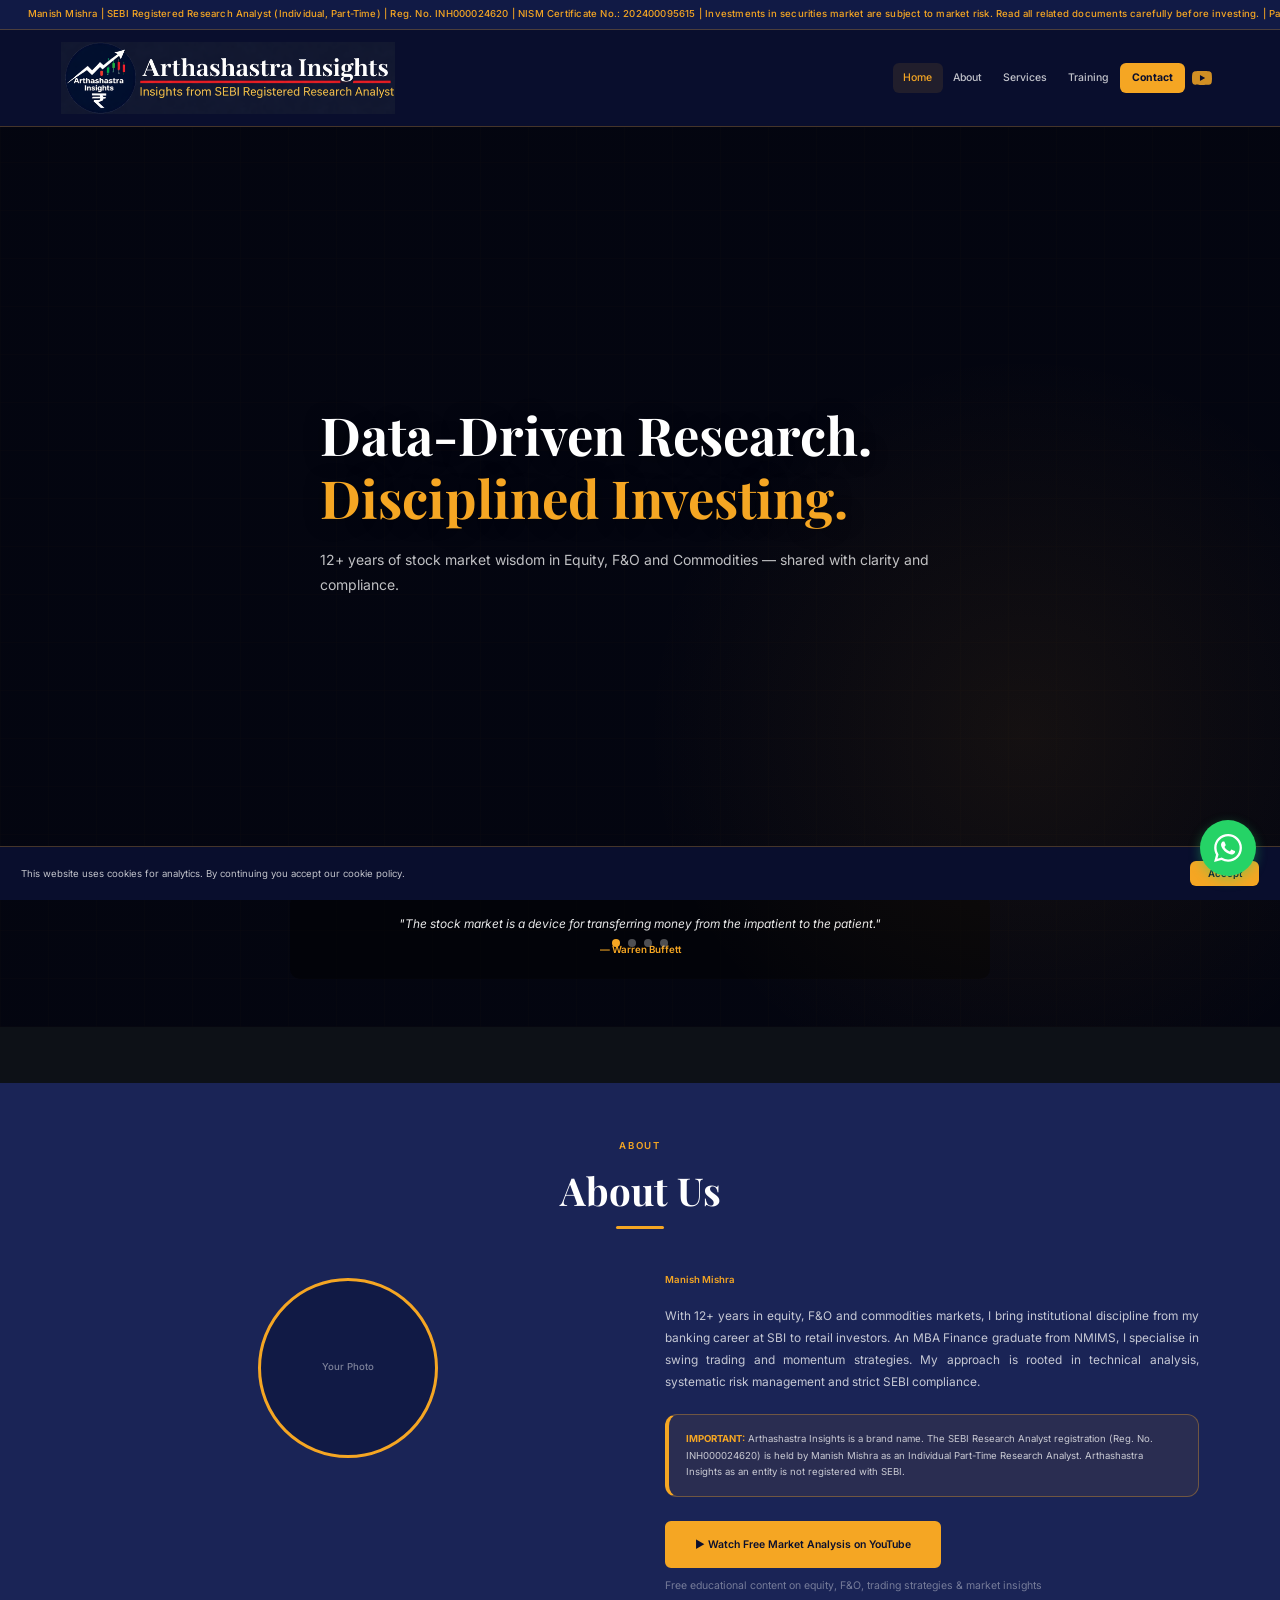
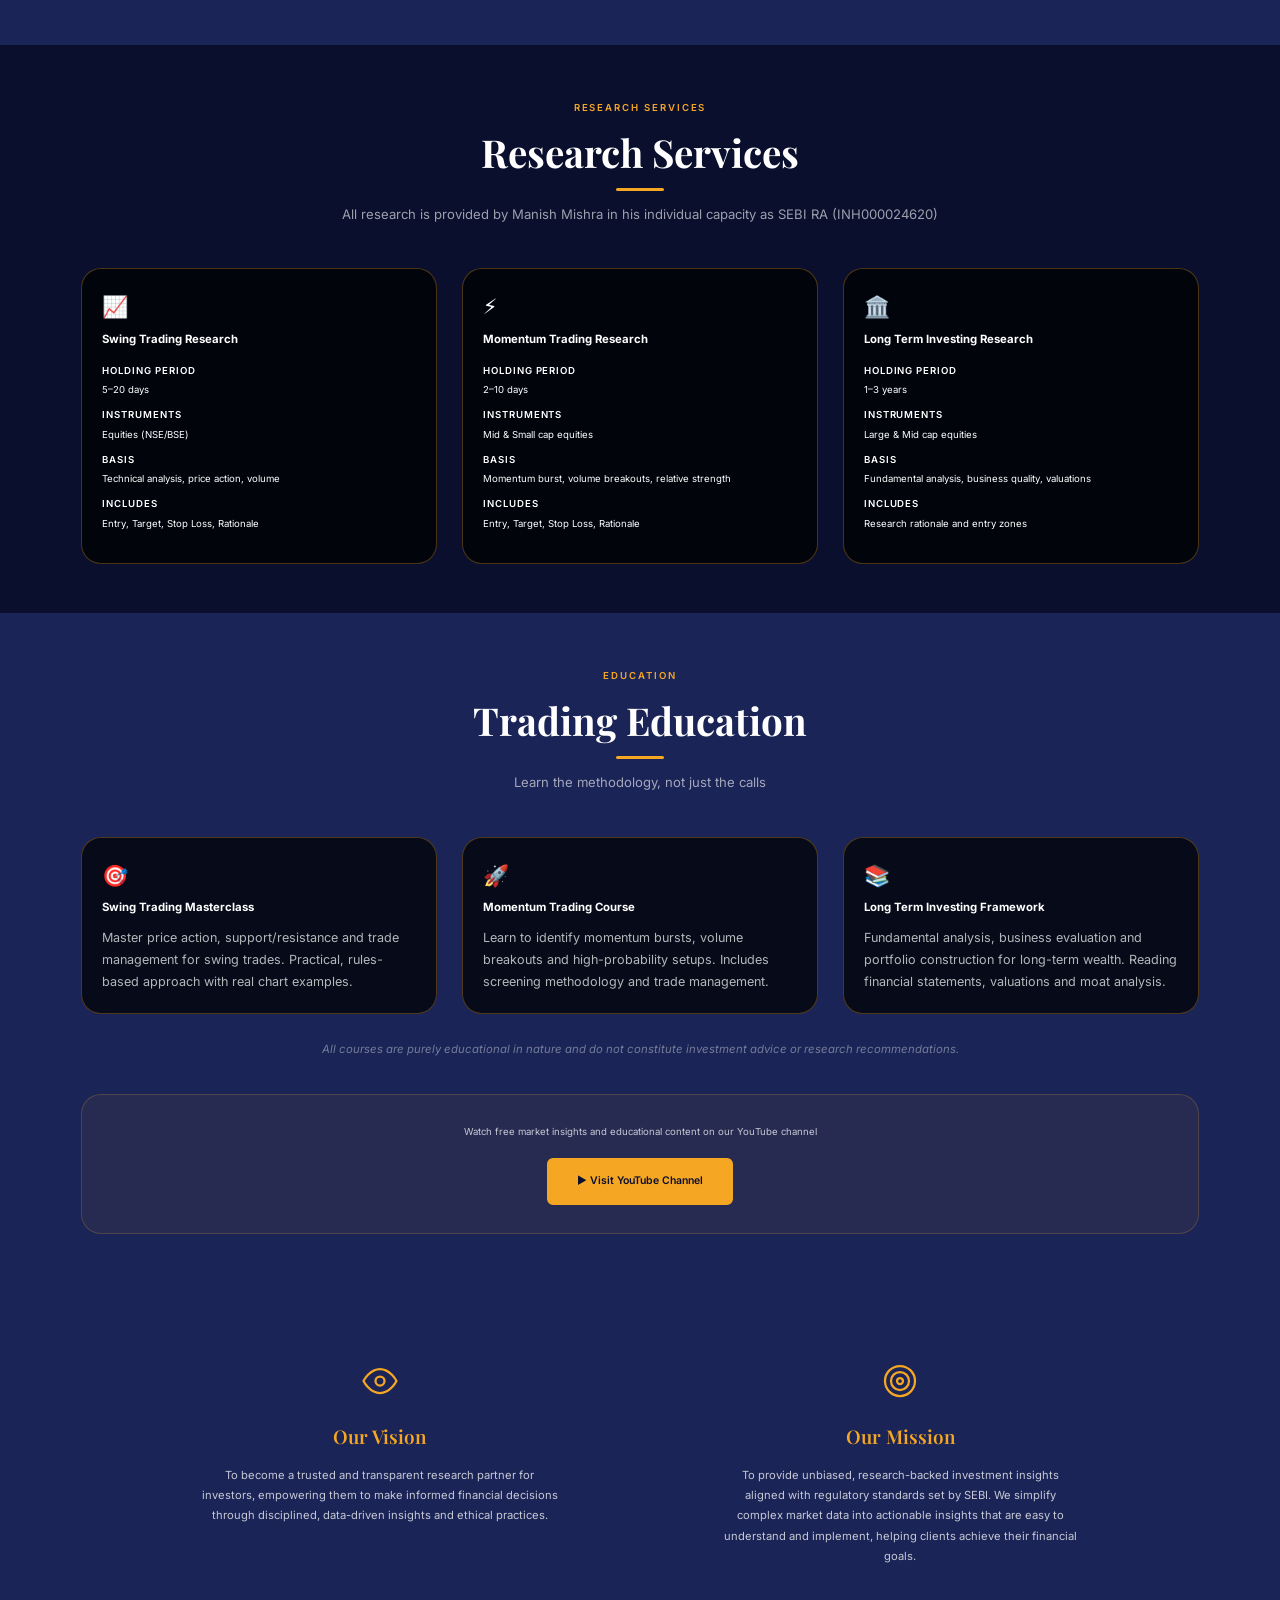
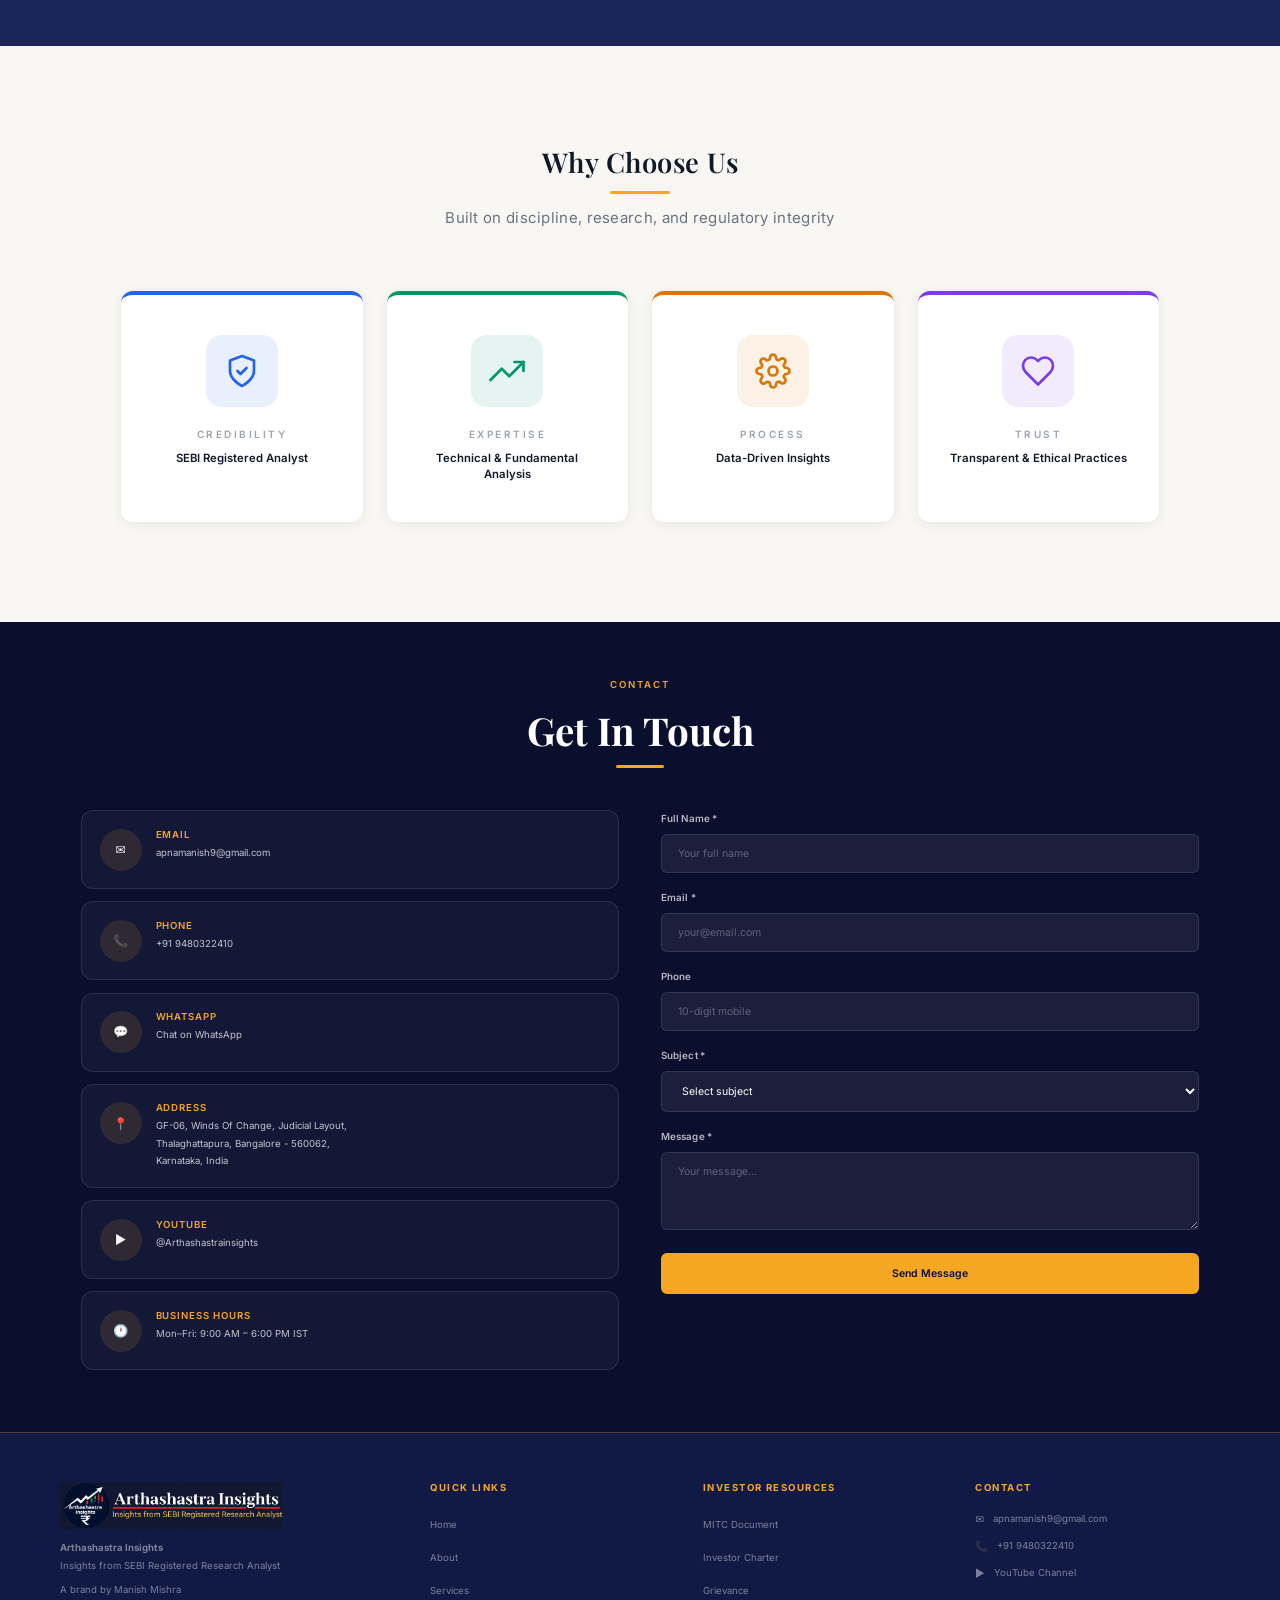
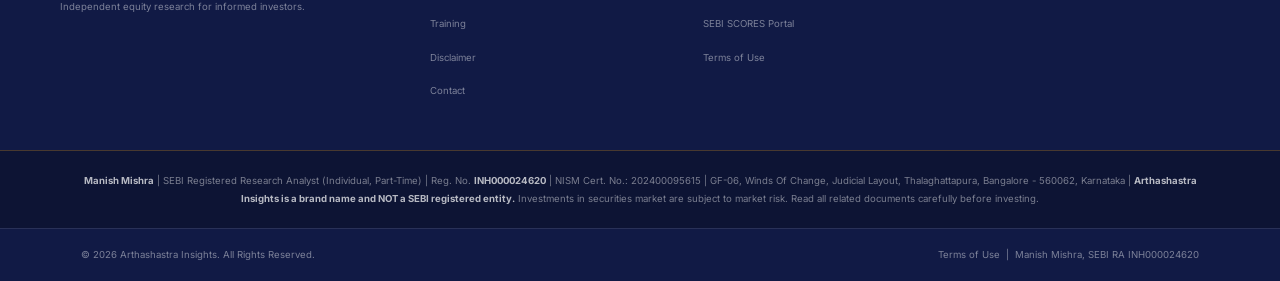
==== commit 62e22854: "Website update" ====
--- a/index.html
+++ b/index.html
@@ -46,8 +46,6 @@
         <li><a href="#about" class="nav-link">About</a></li>
         <li><a href="#services" class="nav-link">Services</a></li>
         <li><a href="#training" class="nav-link">Training</a></li>
-        <li><a href="disclaimer.html" class="nav-link">Disclaimer</a></li>
-        <li><a href="grievance-redressal.html" class="nav-link">Grievance</a></li>
         <li><a href="#contact" class="nav-link contact-btn">Contact</a></li>
         <li>
           <a href="https://www.youtube.com/@Arthashastrainsights" target="_blank" rel="noopener noreferrer" class="nav-yt" aria-label="YouTube Channel">
@@ -70,6 +68,12 @@
         <div class="slide-quote">
           <p class="slide-quote-text">"The stock market is a device for transferring money from the impatient to the patient."</p>
           <p class="slide-quote-attr">— Warren Buffett</p>
+        </div>
+      </div>
+      <div class="hero-slide" style="background-image: linear-gradient(rgba(0,0,0,0.65),rgba(0,0,0,0.65)), url('https://images.unsplash.com/photo-1579621970795-87facc2f976d?w=1920&q=80');">
+        <div class="slide-quote">
+          <p class="slide-quote-text">"The market is a pendulum that forever swings between unsustainable optimism and unjustified pessimism."</p>
+          <p class="slide-quote-attr">— Benjamin Graham</p>
         </div>
       </div>
       <div class="hero-slide" style="background-image: linear-gradient(rgba(0,0,0,0.65),rgba(0,0,0,0.65)), url('https://images.unsplash.com/photo-1610375461246-83df859d849d?w=1920&q=80');">
@@ -542,10 +546,6 @@
               <span>▶</span>
               <span><a href="https://www.youtube.com/@Arthashastrainsights" target="_blank" rel="noopener noreferrer">YouTube Channel</a></span>
             </div>
-            <div class="contact-line" style="margin-top:.5rem;">
-              <span>🔗</span>
-              <span><a href="https://scores.sebi.gov.in" target="_blank" rel="noopener noreferrer">SEBI SCORES Portal</a></span>
-            </div>
           </div>
         </div>
       </div>
@@ -563,7 +563,7 @@
       <div class="footer-bottom">
         <div class="container footer-bottom-inner">
           <p>&copy; 2026 Arthashastra Insights. All Rights Reserved.</p>
-          <p><a href="terms-of-use.html" style="color:var(--text-muted);transition:var(--transition);" onmouseover="this.style.color='var(--gold)'" onmouseout="this.style.color='var(--text-muted)'">Terms of Use</a> &nbsp;|&nbsp; Manish Mishra, SEBI RA INH000024620</p>
+          <p><a href="terms-of-use.html" target="_blank" rel="noopener noreferrer" style="color:var(--text-muted);transition:var(--transition);" onmouseover="this.style.color='var(--gold)'" onmouseout="this.style.color='var(--text-muted)'">Terms of Use</a> &nbsp;|&nbsp; Manish Mishra, SEBI RA INH000024620</p>
         </div>
       </div>
     </footer>
--- a/assets/css/style.css
+++ b/assets/css/style.css
@@ -31,8 +31,8 @@
   --radius-lg:    20px;
   --radius-xl:    28px;
   --transition:   all 0.3s cubic-bezier(0.4,0,0.2,1);
-  --nav-h:        120px;
-  --ticker-h:     38px;
+  --nav-h:        96px;
+  --ticker-h:     30px;
   --offset:       calc(var(--nav-h) + var(--ticker-h));
   --max-w:        1160px;
   --font-serif:   'Playfair Display', Georgia, serif;
@@ -41,8 +41,8 @@
 
 /* ── Reset ── */
 *,*::before,*::after{box-sizing:border-box;margin:0;padding:0}
-html{scroll-behavior:smooth;font-size:17px;-webkit-text-size-adjust:100%}
-body{font-family:var(--font-sans);background:var(--navy);color:var(--white);font-size:17px;line-height:1.75;overflow-x:hidden}
+html{scroll-behavior:smooth;font-size:14px;-webkit-text-size-adjust:100%}
+body{font-family:var(--font-sans);background:var(--navy);color:var(--white);font-size:14px;line-height:1.75;overflow-x:hidden}
 img{max-width:100%;height:auto;display:block}
 a{color:inherit;text-decoration:none}
 ul,ol{list-style:none}
@@ -63,7 +63,7 @@
 
 /* ── Layout ── */
 .container{max-width:var(--max-w);margin:0 auto;padding:0 1.5rem}
-.section{padding:5.5rem 0}
+.section{padding:3.5rem 0}
 .section-alt{background:var(--deepblue)}
 .section-alt.dark{background:var(--navy)}
 .text-center{text-align:center}
@@ -113,7 +113,7 @@
    COMPLIANCE TICKER
 ═════════════════════════════════════════ */
 .compliance-ticker{
-  position:fixed;top:0;left:0;right:0;z-index:1100;
+  position:relative;z-index:1100;
   height:var(--ticker-h);background:var(--navy-mid);
   border-bottom:1px solid var(--border-gold);
   overflow:hidden;display:flex;align-items:center
@@ -135,7 +135,7 @@
    NAVBAR
 ═════════════════════════════════════════ */
 .site-header{
-  position:fixed;top:var(--ticker-h);left:0;right:0;z-index:1000;
+  position:relative;z-index:1000;
   min-height:var(--nav-h);height:auto;
   background:rgba(10,15,46,0.97);
   backdrop-filter:blur(14px);-webkit-backdrop-filter:blur(14px);
@@ -154,7 +154,7 @@
 }
 .navbar{display:flex;align-items:center;justify-content:space-between;max-width:1200px;margin:0 auto;padding:0 1.5rem;height:100%}
 .navbar-brand{display:flex;align-items:center;gap:14px;text-decoration:none;flex-shrink:0}
-.nav-logo{height:90px;width:auto;object-fit:contain;flex-shrink:0}
+.nav-logo{height:72px;width:auto;object-fit:contain;flex-shrink:0}
 .brand-text{display:flex;flex-direction:column}
 .brand-name{font-size:28px;font-weight:700;color:#ffffff;line-height:1.2;font-family:'Playfair Display',serif}
 .brand-tagline{font-size:12px;color:#f5a623;letter-spacing:0.5px;margin-top:4px}
@@ -166,7 +166,7 @@
 .nav-links .contact-btn:hover{background:var(--gold-light)!important;color:var(--navy)!important}
 .nav-yt{display:flex;align-items:center;padding:.375rem .5rem;border-radius:var(--radius-sm);opacity:.85;transition:var(--transition)}
 .nav-yt:hover{opacity:1;background:rgba(245,166,35,.12)}
-.footer-logo{height:60px;width:auto;object-fit:contain;margin-bottom:10px}
+.footer-logo{height:48px;width:auto;object-fit:contain;margin-bottom:10px}
 .footer-brand-name{font-size:20px;font-weight:700;color:#ffffff;margin:6px 0 2px 0}
 .footer-brand-tagline{font-size:11px;color:#f5a623;margin-bottom:8px}
 .footer-brand-sub{font-size:0.6875rem;color:var(--text-muted);line-height:1.7}
@@ -200,8 +200,7 @@
 .hamburger.open span:nth-child(2){opacity:0;transform:scaleX(0)}
 .hamburger.open span:nth-child(3){transform:rotate(-45deg) translate(4px,-4px)}
 
-/* page offset for fixed header */
-.page-start{padding-top:calc(var(--ticker-h) + var(--nav-h))}
+.page-start{padding-top:0}
 
 /* ═════════════════════════════════════════
    HERO
@@ -290,7 +289,7 @@
 ═════════════════════════════════════════ */
 .card{
   background:rgba(255,255,255,.04);border:1px solid var(--border-light);
-  border-radius:var(--radius-lg);padding:2rem 1.75rem;
+  border-radius:var(--radius-lg);padding:1.25rem 1.25rem;
   transition:var(--transition);position:relative;overflow:hidden
 }
 .card::before{
@@ -302,22 +301,22 @@
   transform:translateY(-4px);box-shadow:var(--shadow-md)
 }
 .card:hover::before{opacity:1}
-.card-icon{font-size:1.75rem;margin-bottom:1rem}
+.card-icon{font-size:1.5rem;margin-bottom:.5rem}
 .card-title{
   font-size:0.8125rem;font-family:var(--font-sans);font-weight:700;
   color:var(--white);margin-bottom:.75rem
 }
 .card-detail{
-  display:flex;flex-direction:column;gap:.375rem;margin-bottom:1.25rem
+  display:flex;flex-direction:column;gap:.2rem;margin-bottom:.75rem
 }
 .card-detail dt{
   font-size:0.6875rem;font-weight:600;letter-spacing:.1em;
-  text-transform:uppercase;color:var(--gold);margin-top:.625rem
+  text-transform:uppercase;color:var(--gold);margin-top:.375rem
 }
 .card-detail dd{font-size:0.6875rem;color:var(--text-light)}
 .disclaimer-bar{
   background:rgba(239,68,68,.08);border:1px solid rgba(239,68,68,.25);
-  border-radius:var(--radius-md);padding:1.125rem 1.5rem;margin-top:2.5rem
+  border-radius:var(--radius-md);padding:.75rem 1rem;margin-top:1.25rem
 }
 .disclaimer-bar p{font-size:0.6875rem;color:rgba(255,200,200,.8);margin:0;line-height:1.7}
 
@@ -325,7 +324,7 @@
 .disclaimer-clean{
   max-width:820px;margin:0 auto;
   background:rgba(255,255,255,.04);border:1px solid rgba(255,255,255,.1);
-  border-radius:12px;padding:2.5rem 3rem;text-align:left
+  border-radius:12px;padding:1.5rem 2rem;text-align:left
 }
 .disclaimer-clean p{
   font-size:0.6875rem;color:rgba(255,255,255,.7);
@@ -569,8 +568,7 @@
 .card-img{
   background-size:cover;
   background-position:center;
-  min-height:320px;
-  padding:32px;
+  padding:20px;
   border:1px solid rgba(245,166,35,0.3);
   background-color:transparent
 }
@@ -780,6 +778,33 @@
 }
 
 /* ═════════════════════════════════════════
+   GRIEVANCE TABLES
+═════════════════════════════════════════ */
+.grievance-tables{margin-top:40px}
+.grievance-table-section{margin-bottom:40px}
+.grievance-table-section h3{color:#f5a623;font-size:1.2rem;margin-bottom:8px;font-weight:600}
+.grievance-table-section h4{color:#ffffff;font-size:1rem;margin-bottom:12px;opacity:0.9}
+.grievance-table-section .table-wrap{overflow-x:auto;border-radius:8px;border:1px solid rgba(255,255,255,0.1)}
+.grievance-table-section table{width:100%;border-collapse:collapse;font-size:13px;min-width:600px}
+.grievance-table-section thead tr{background:#0a0f2e}
+.grievance-table-section thead th{color:#f5a623;padding:12px 10px;text-align:center;font-weight:600;font-size:12px;letter-spacing:0.5px;border:1px solid rgba(255,255,255,0.1)}
+.grievance-table-section tbody tr:nth-child(even){background:rgba(255,255,255,0.03)}
+.grievance-table-section tbody tr:nth-child(odd){background:rgba(255,255,255,0.07)}
+.grievance-table-section tbody td{color:#e2e8f0;padding:10px;text-align:center;border:1px solid rgba(255,255,255,0.08);font-size:13px}
+.grievance-table-section tbody tr:last-child td{font-weight:700;color:#ffffff;background:rgba(245,166,35,0.1)}
+.grievance-table-section .table-footnote{font-size:11px;color:rgba(255,255,255,0.6);margin-top:8px;line-height:1.6;font-style:italic}
+
+/* ═════════════════════════════════════════
+   TERMS OF USE PAGE
+═════════════════════════════════════════ */
+.terms-block{margin-bottom:28px;padding-bottom:28px;border-bottom:1px solid rgba(255,255,255,0.07)}
+.terms-block:last-of-type{border-bottom:none}
+.terms-block h3{color:#f5a623;font-size:1.05rem;font-weight:600;margin-bottom:12px;letter-spacing:0.3px}
+.terms-block p{color:#cbd5e1;font-size:0.92rem;line-height:1.85;margin-bottom:10px}
+.terms-block ul{color:#cbd5e1;font-size:0.92rem;line-height:1.85;padding-left:22px;margin:10px 0}
+.terms-block ul li{margin-bottom:8px}
+
+/* ═════════════════════════════════════════
    LEGAL / INNER PAGES
 ═════════════════════════════════════════ */
 .page-hero{
@@ -793,7 +818,7 @@
 }
 .page-hero p{
   color:var(--text-light);font-size:0.75rem;
-  max-width:620px;margin:0
+  max-width:620px;margin:0 auto;text-align:center
 }
 .breadcrumb{
   display:flex;align-items:center;gap:.5rem;
@@ -846,6 +871,16 @@
   padding:1.125rem 1.375rem;margin-bottom:1.75rem
 }
 .info-box p{font-size:0.6875rem;color:var(--text-light);line-height:1.75;margin:0}
+.info-box[style*="background:#fff"] p,
+.info-box[style*="background:#fff"] *,
+.disclaimer-highlight-box,
+.disclaimer-highlight-box *,
+.disclaimer-note,
+.disclaimer-note *,
+.important-note,
+.important-note *,
+.disclaimer-box,
+.disclaimer-box *{color:#1a1a2e !important}
 
 .risk-box{
   background:rgba(239,68,68,.07);
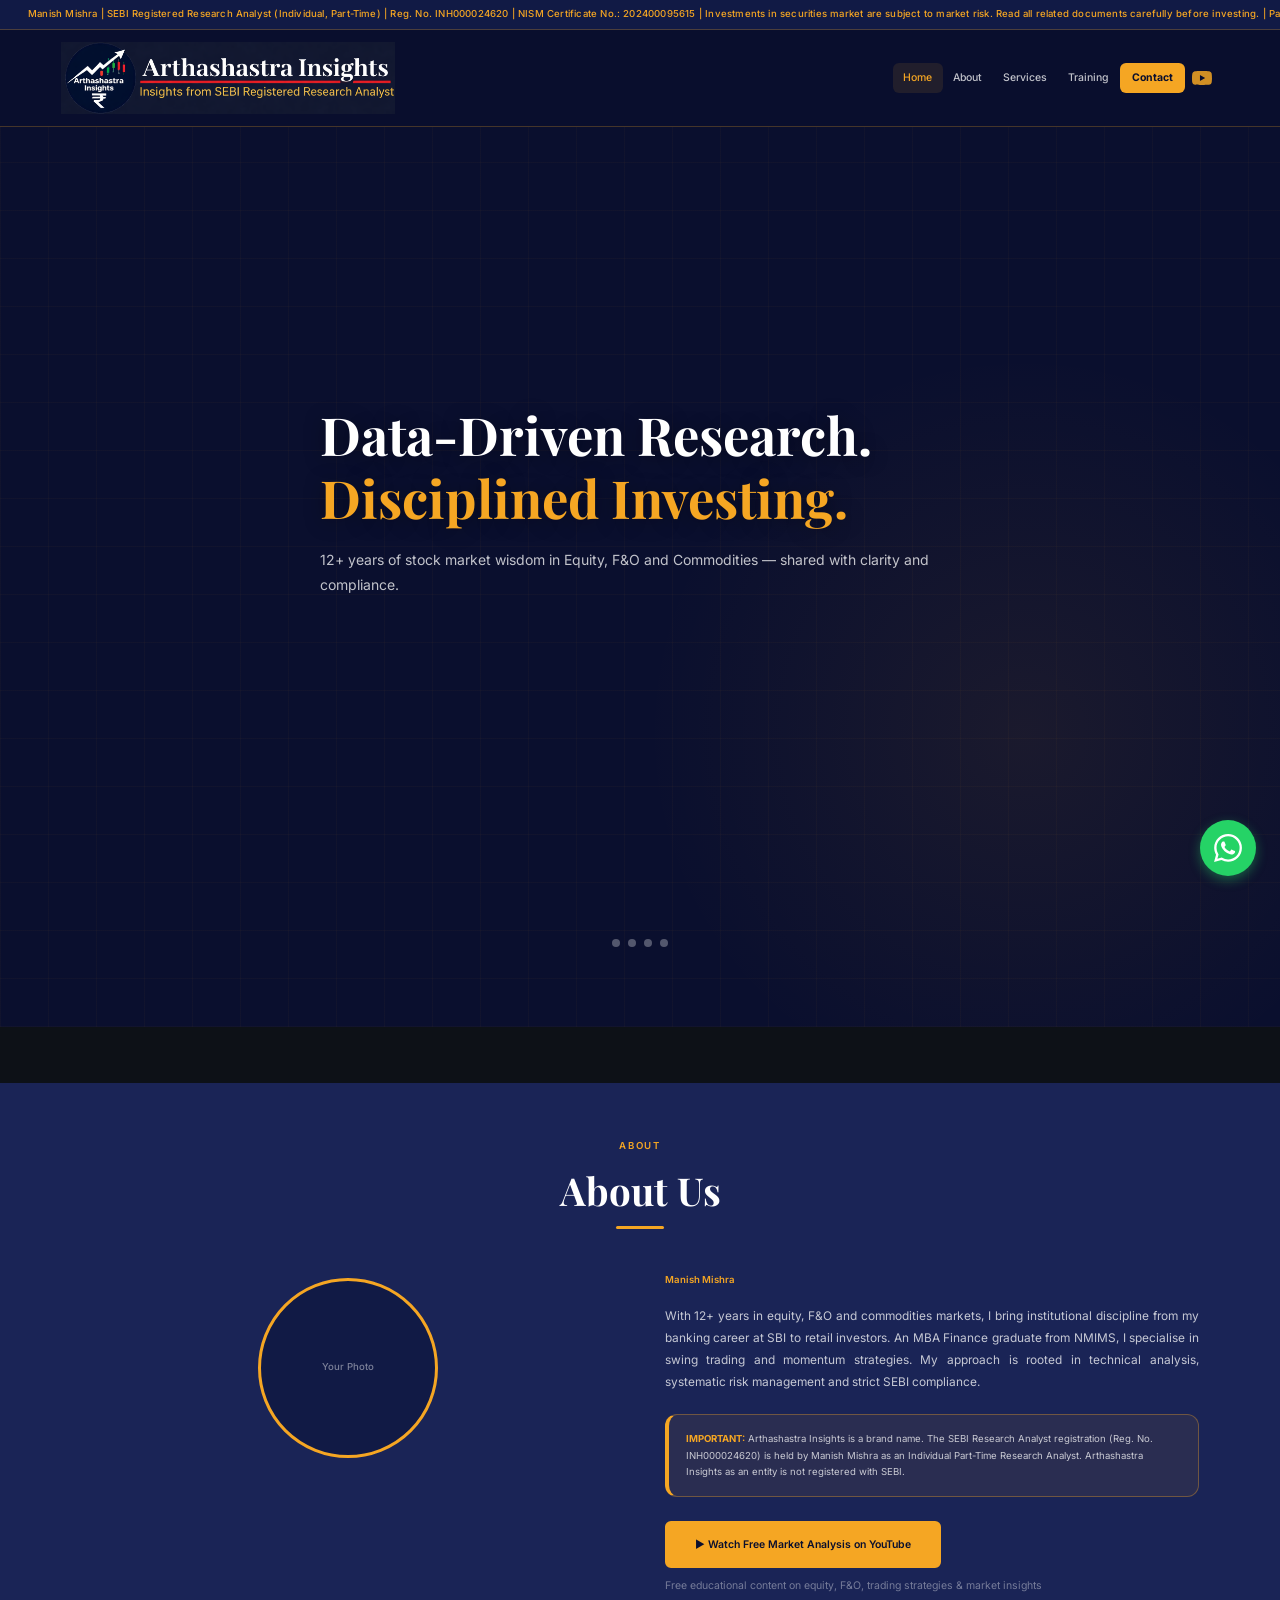
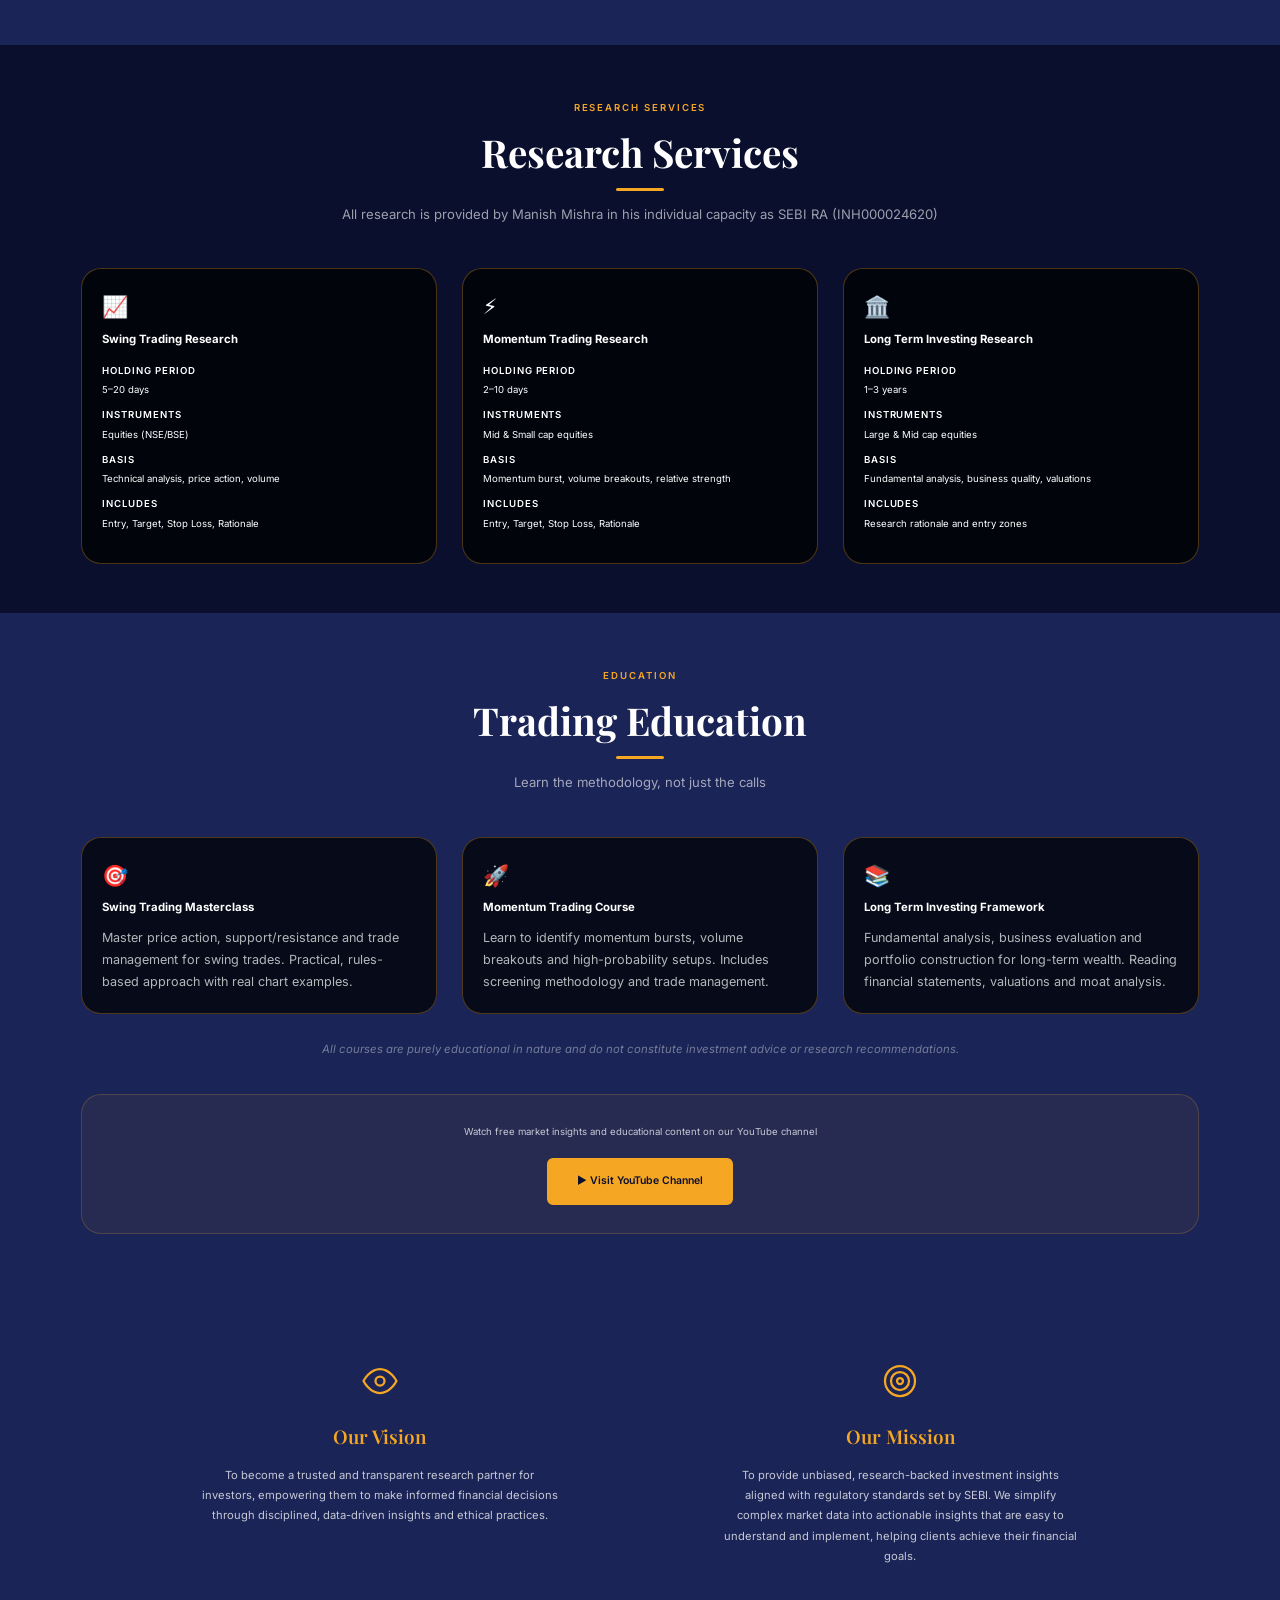
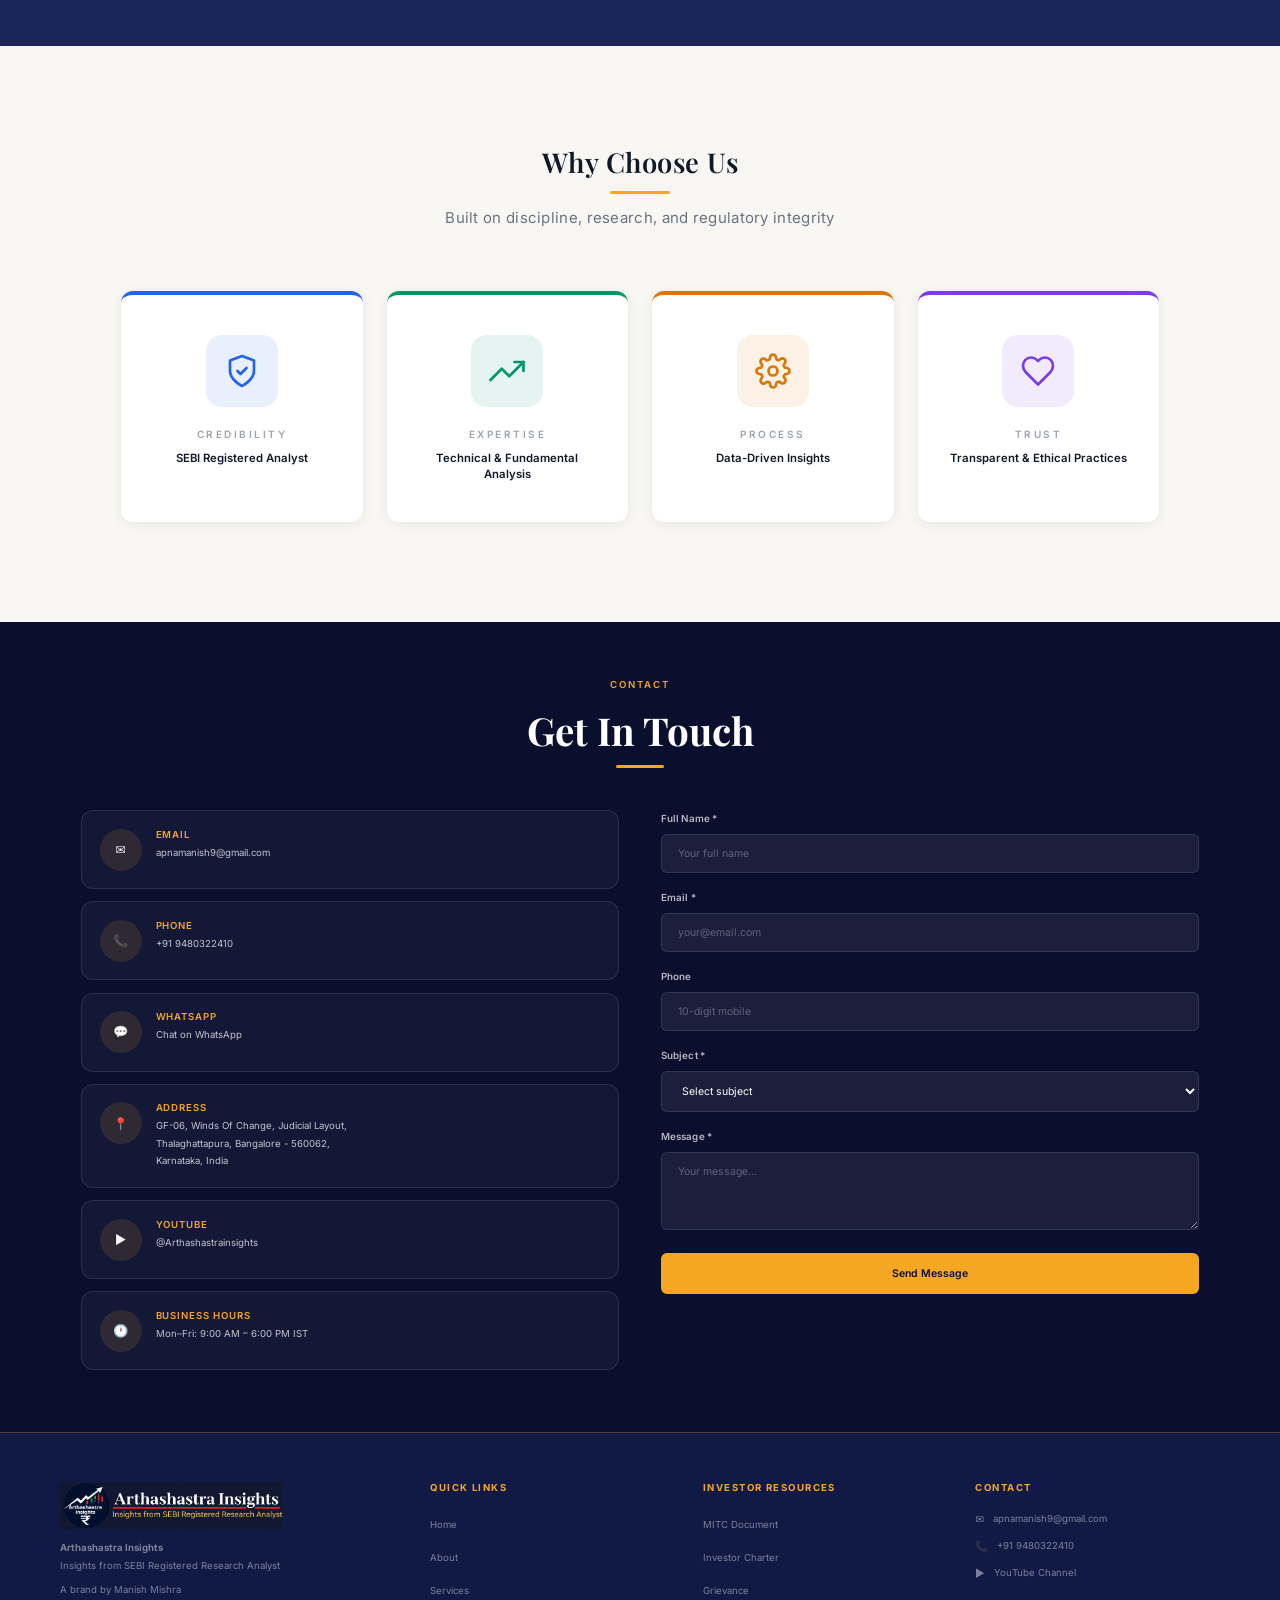
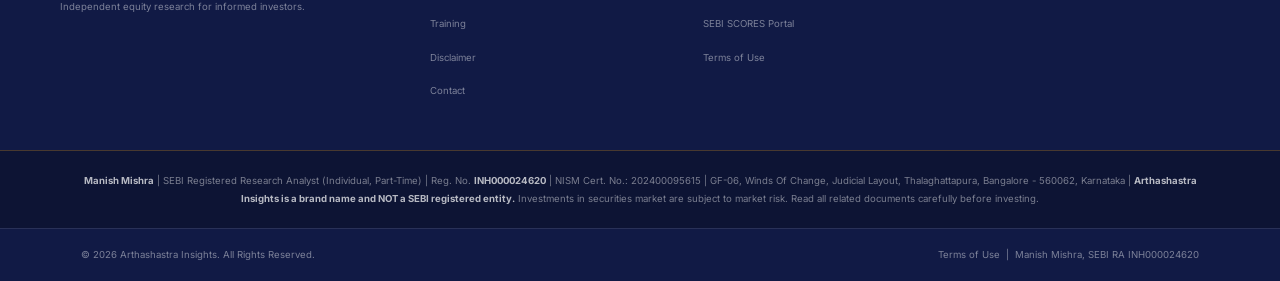
==== commit fe0243b4: "Website update" ====
--- a/index.html
+++ b/index.html
@@ -2,7 +2,7 @@
 <html lang="en">
 <head>
   <meta charset="UTF-8">
-  <meta name="viewport" content="width=device-width, initial-scale=1.0">
+  <meta name="viewport" content="width=device-width, initial-scale=1.0, minimum-scale=1.0, maximum-scale=5.0, user-scalable=yes">
   <meta name="author" content="Manish Mishra">
   <meta name="description" content="Arthashastra Insights — Manish Mishra, SEBI Registered Research Analyst (INH000024620). Independent equity research in Equity, F&O and Commodities. Research is for informational purposes only.">
   <meta name="keywords" content="SEBI research analyst, equity research India, Manish Mishra, Arthashastra Insights, stock analysis, F&O research, commodities research">
--- a/assets/css/style.css
+++ b/assets/css/style.css
@@ -40,9 +40,9 @@
 }
 
 /* ── Reset ── */
-*,*::before,*::after{box-sizing:border-box;margin:0;padding:0}
-html{scroll-behavior:smooth;font-size:14px;-webkit-text-size-adjust:100%}
-body{font-family:var(--font-sans);background:var(--navy);color:var(--white);font-size:14px;line-height:1.75;overflow-x:hidden}
+*,*::before,*::after{box-sizing:border-box;margin:0;padding:0;-webkit-text-size-adjust:100%;text-size-adjust:100%}
+html{scroll-behavior:smooth;font-size:14px;-webkit-text-size-adjust:100%;overflow-x:hidden}
+body{font-family:var(--font-sans);background:var(--navy);color:var(--white);font-size:14px;line-height:1.75;overflow-x:hidden;width:100%;max-width:100vw}
 img{max-width:100%;height:auto;display:block}
 a{color:inherit;text-decoration:none}
 ul,ol{list-style:none}
@@ -152,8 +152,9 @@
   justify-content:space-between;height:100%;
   padding-left:0;padding-right:0
 }
-.navbar{display:flex;align-items:center;justify-content:space-between;max-width:1200px;margin:0 auto;padding:0 1.5rem;height:100%}
-.navbar-brand{display:flex;align-items:center;gap:14px;text-decoration:none;flex-shrink:0}
+.site-header,header,nav{width:100%;max-width:100%}
+.navbar{display:flex;align-items:center;justify-content:space-between;max-width:1200px;margin:0 auto;padding:0 1.5rem;height:100%;width:100%}
+.navbar-brand{display:flex;align-items:center;gap:10px;text-decoration:none;flex-shrink:0;max-width:65%;overflow:hidden}
 .nav-logo{height:72px;width:auto;object-fit:contain;flex-shrink:0}
 .brand-text{display:flex;flex-direction:column}
 .brand-name{font-size:28px;font-weight:700;color:#ffffff;line-height:1.2;font-family:'Playfair Display',serif}
@@ -894,3 +895,97 @@
   text-transform:uppercase;color:#fca5a5;margin-bottom:.5rem
 }
 .risk-box p{font-size:0.6875rem;color:rgba(255,200,200,.8);line-height:1.75;margin:0}
+
+/* ═════════════════════════════════════════
+   MOBILE RESPONSIVENESS FIXES
+═════════════════════════════════════════ */
+
+/* Issues 3+4 — Navbar mobile */
+@media(max-width:768px){
+  .nav-logo{height:50px !important;width:auto}
+  .brand-name,.logo-name{font-size:16px !important;white-space:nowrap;overflow:hidden;text-overflow:ellipsis}
+  .brand-tagline,.logo-tagline{font-size:9px !important;white-space:nowrap}
+  .nav-links{display:none;position:fixed;top:0;left:0;width:100vw;height:100vh;background:#0a0f2e;flex-direction:column;align-items:center;justify-content:center;gap:24px;z-index:9998;list-style:none;padding:0;margin:0}
+  .nav-links.active{display:flex}
+  .nav-links a{font-size:18px !important;color:white;text-decoration:none;padding:8px 0}
+  .hamburger{display:flex !important;flex-direction:column;gap:5px;cursor:pointer;z-index:9999;background:none;border:none;padding:4px}
+  .hamburger span{display:block;width:24px;height:2px;background:white;border-radius:2px;transition:all 0.3s}
+}
+@media(min-width:769px){
+  .hamburger{display:none !important}
+  .nav-links{display:flex !important}
+}
+
+/* Issue 5 — Hero mobile */
+@media(max-width:768px){
+  .hero,#home{min-height:100svh;padding:80px 16px 40px}
+  .hero h1,.hero-title{font-size:clamp(1.6rem,6vw,2.5rem) !important;line-height:1.3}
+  .hero p,.hero-subtitle{font-size:0.95rem !important;line-height:1.7}
+  .cta-buttons{flex-direction:column;gap:12px;align-items:center}
+  .cta-buttons a,.cta-buttons button{width:100%;max-width:280px;text-align:center}
+  .slide-quote{bottom:70px;padding:10px 16px;font-size:0.85rem !important}
+}
+
+/* Issue 6 — Sections padding mobile */
+@media(max-width:768px){
+  section{padding:50px 16px !important}
+  .container{padding:0 16px !important;width:100%;max-width:100%}
+  h2{font-size:clamp(1.4rem,5vw,2rem) !important}
+  h3{font-size:clamp(1.1rem,4vw,1.5rem) !important}
+}
+
+/* Issue 7 — Cards mobile */
+@media(max-width:768px){
+  .services-grid,.courses-grid,.vm-grid,.why-grid{grid-template-columns:1fr !important;gap:20px !important}
+  .service-card,.course-card{min-height:auto !important;padding:24px 16px !important}
+}
+
+/* Issue 8 — Tables mobile */
+@media(max-width:768px){
+  .grievance-table-section .table-wrap{overflow-x:auto !important;-webkit-overflow-scrolling:touch}
+  .grievance-table-section table{min-width:500px}
+  .grievance-table-section th,.grievance-table-section td{font-size:11px !important;padding:8px 6px !important}
+}
+
+/* Issue 9 — Footer mobile */
+@media(max-width:768px){
+  footer .footer-grid,footer .footer-columns{grid-template-columns:1fr !important;gap:32px !important}
+  footer{padding:40px 16px 20px !important}
+  .footer-disclosure{font-size:0.75rem !important;line-height:1.6}
+}
+
+/* Issue 10 — WhatsApp and back to top mobile */
+@media(max-width:768px){
+  .whatsapp-float{bottom:16px !important;right:16px !important;width:50px !important;height:50px !important}
+  .back-to-top{bottom:76px !important;right:16px !important;width:40px !important;height:40px !important}
+}
+
+/* Issue 11 — Compliance ticker mobile */
+@media(max-width:768px){
+  .ticker-wrap,.compliance-ticker{font-size:0.75rem !important;padding:6px 0 !important}
+}
+
+/* Issue 12 — TradingView mobile */
+@media(max-width:768px){
+  .tradingview-widget-container{width:100% !important;overflow:hidden}
+}
+
+/* Issue 13 — Contact form mobile */
+@media(max-width:768px){
+  .contact-grid,.contact-layout{grid-template-columns:1fr !important}
+  .form-input,.form-select,.form-textarea{width:100% !important;font-size:16px !important}
+}
+
+/* Issue 14 — About section mobile */
+@media(max-width:768px){
+  .about-grid,.about-layout{grid-template-columns:1fr !important;text-align:center}
+  .about-photo,.photo-placeholder{margin:0 auto 24px !important}
+  .credentials-grid{grid-template-columns:repeat(2,1fr) !important}
+}
+
+/* Issue 15 — Terms of use mobile */
+@media(max-width:768px){
+  .terms-block{padding:16px 0 !important}
+  .terms-block h3{font-size:0.95rem !important}
+  .terms-block p,.terms-block li{font-size:0.85rem !important}
+}
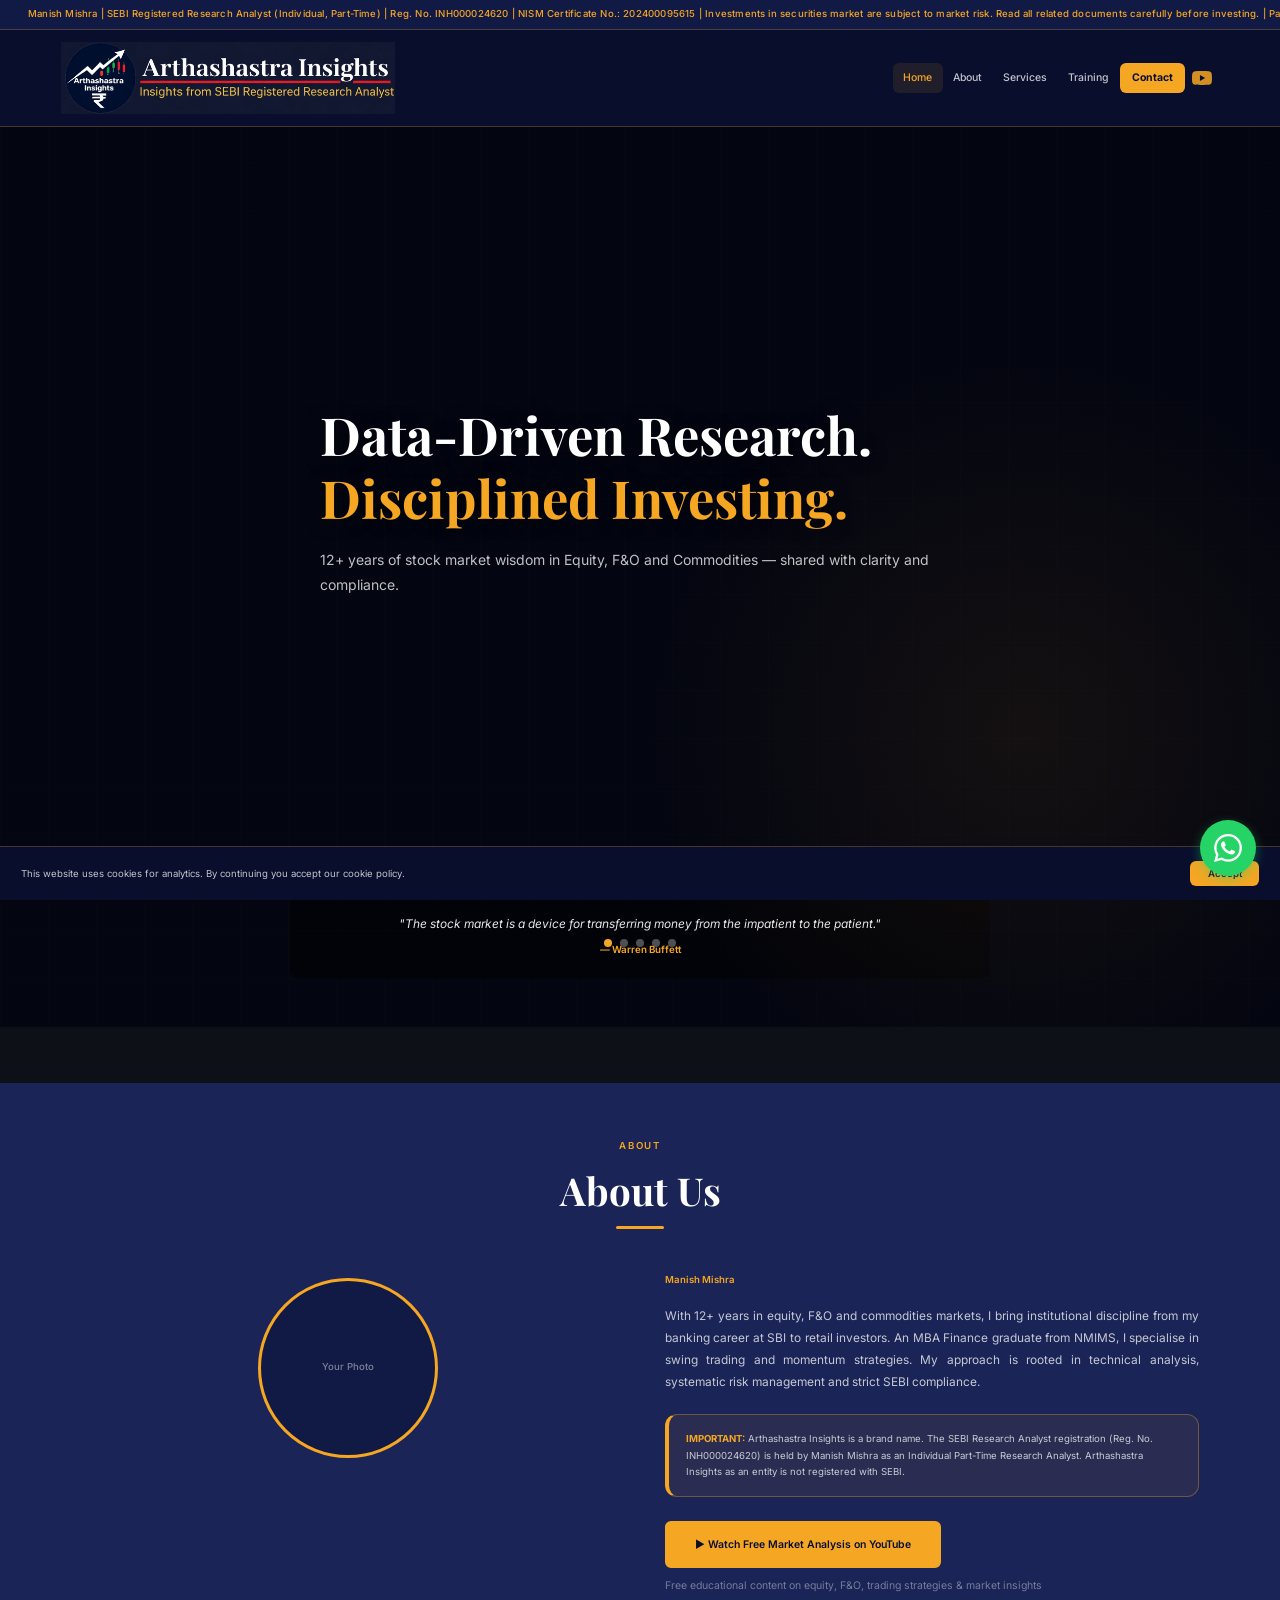
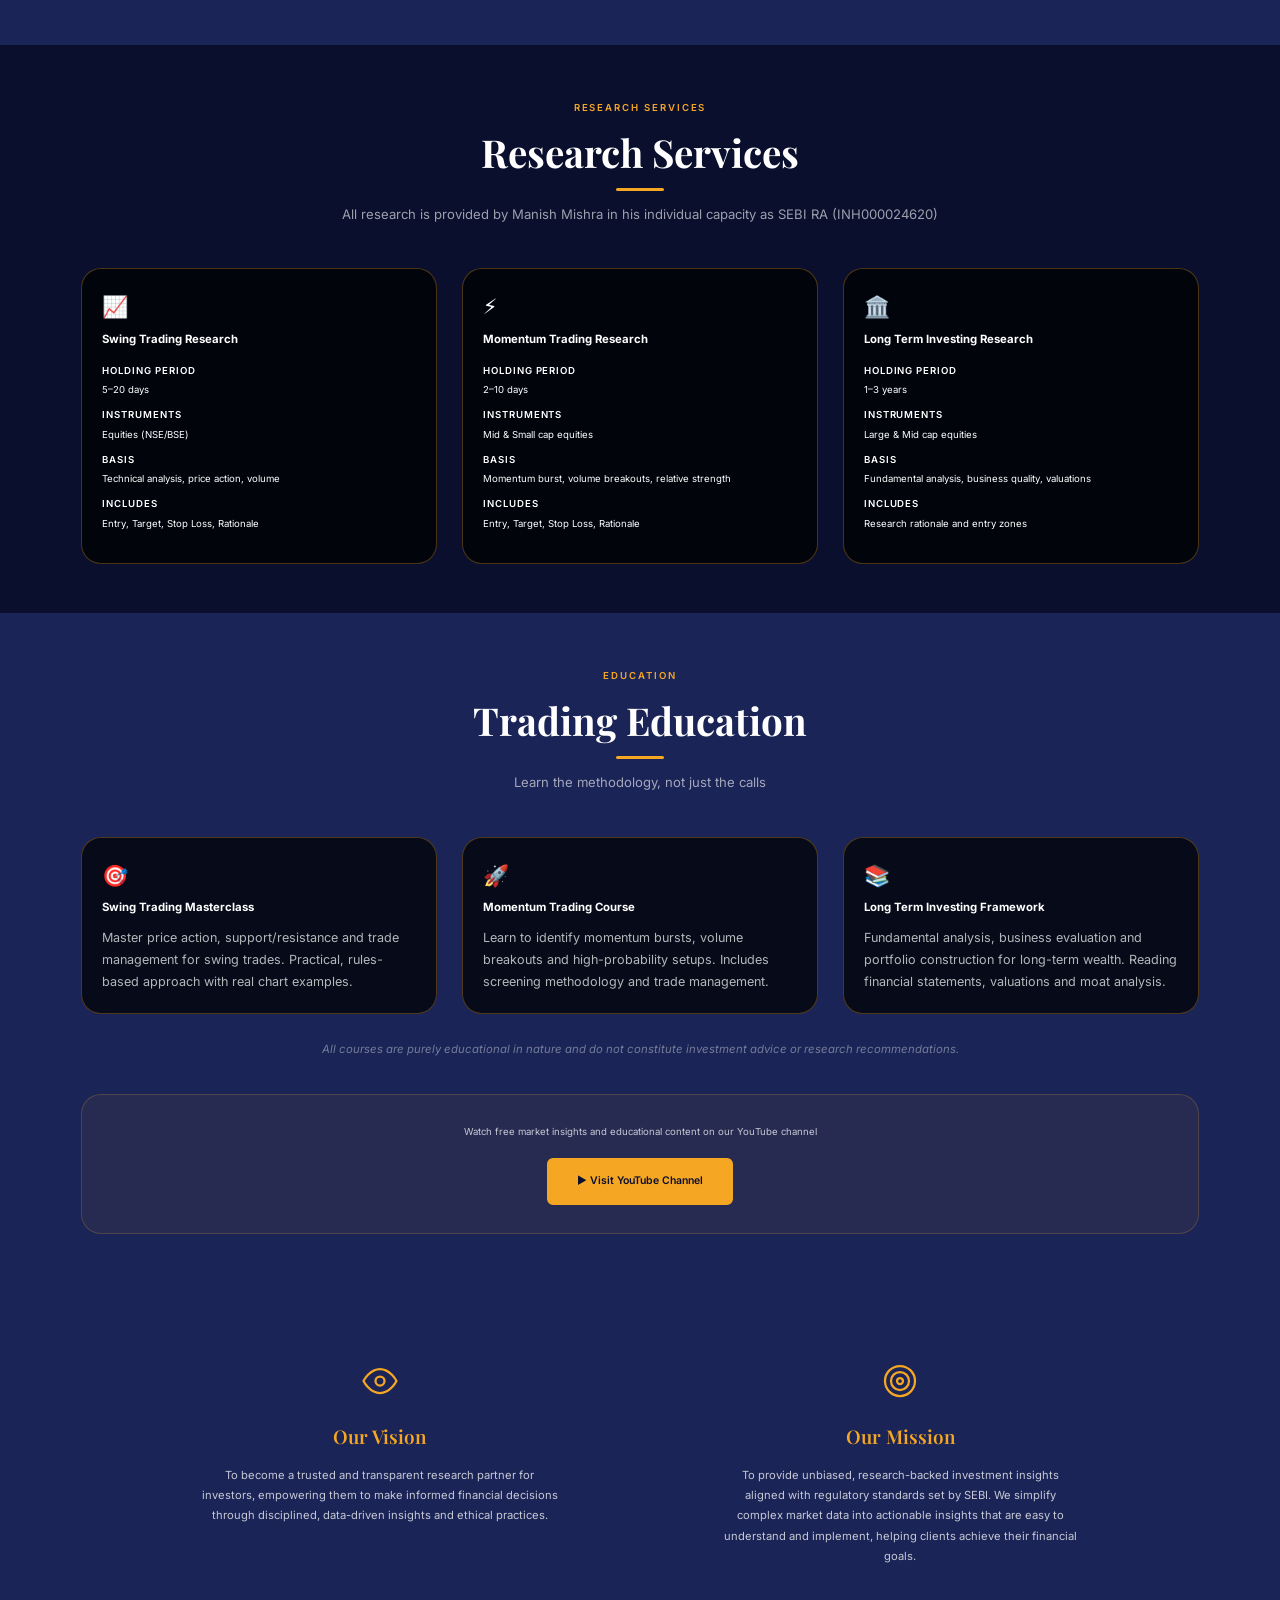
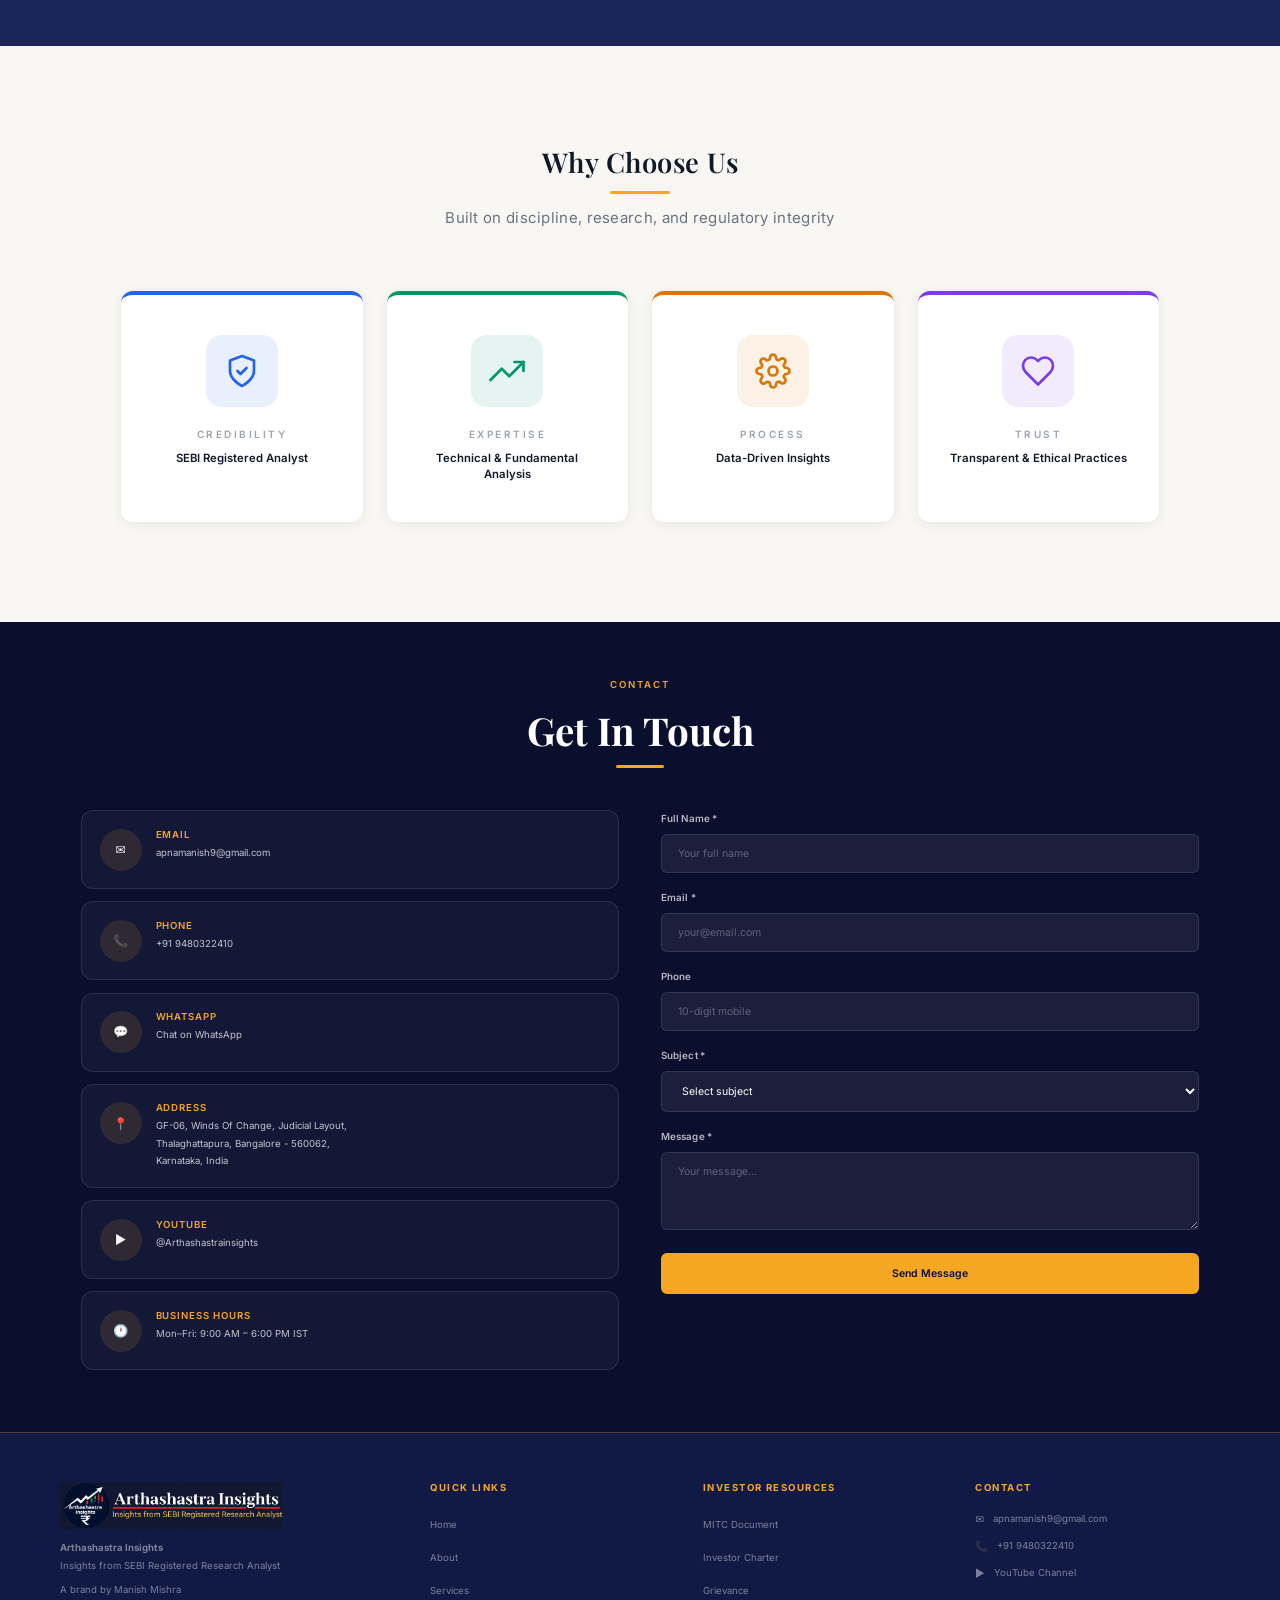
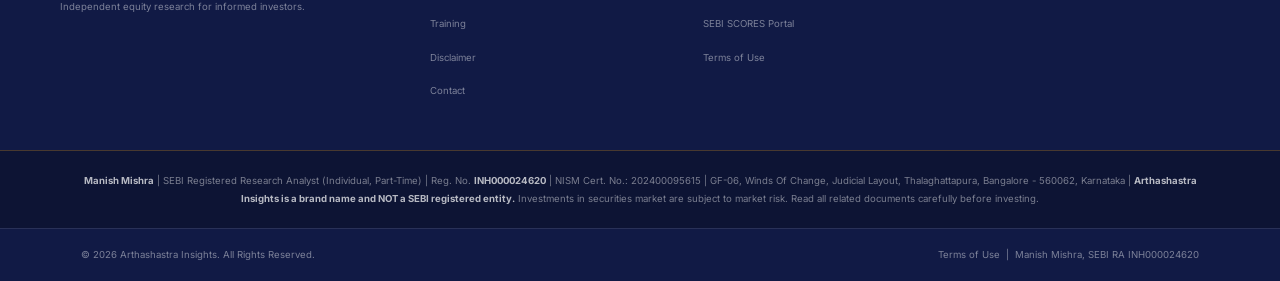
==== commit d0568d29: "Fix hero carousel, slide/dot mismatch, and submit button styling" ====
--- a/index.html
+++ b/index.html
@@ -97,6 +97,7 @@
 
       <!-- Dot Indicators -->
       <div class="slide-dots" aria-hidden="true">
+        <span class="slide-dot"></span>
         <span class="slide-dot"></span>
         <span class="slide-dot"></span>
         <span class="slide-dot"></span>
--- a/assets/css/style.css
+++ b/assets/css/style.css
@@ -108,6 +108,8 @@
 .btn-lg{padding:.875rem 2rem;font-size:0.75rem}
 .btn-sm{padding:.5rem 1.125rem;font-size:0.6875rem}
 .btn-danger{background:var(--danger);color:#fff;border-color:var(--danger)}
+.btn-primary{background:var(--gold);color:#fff;border-color:var(--gold)}
+.btn-primary:hover{background:var(--gold-light);border-color:var(--gold-light)}
 
 /* ═════════════════════════════════════════
    COMPLIANCE TICKER
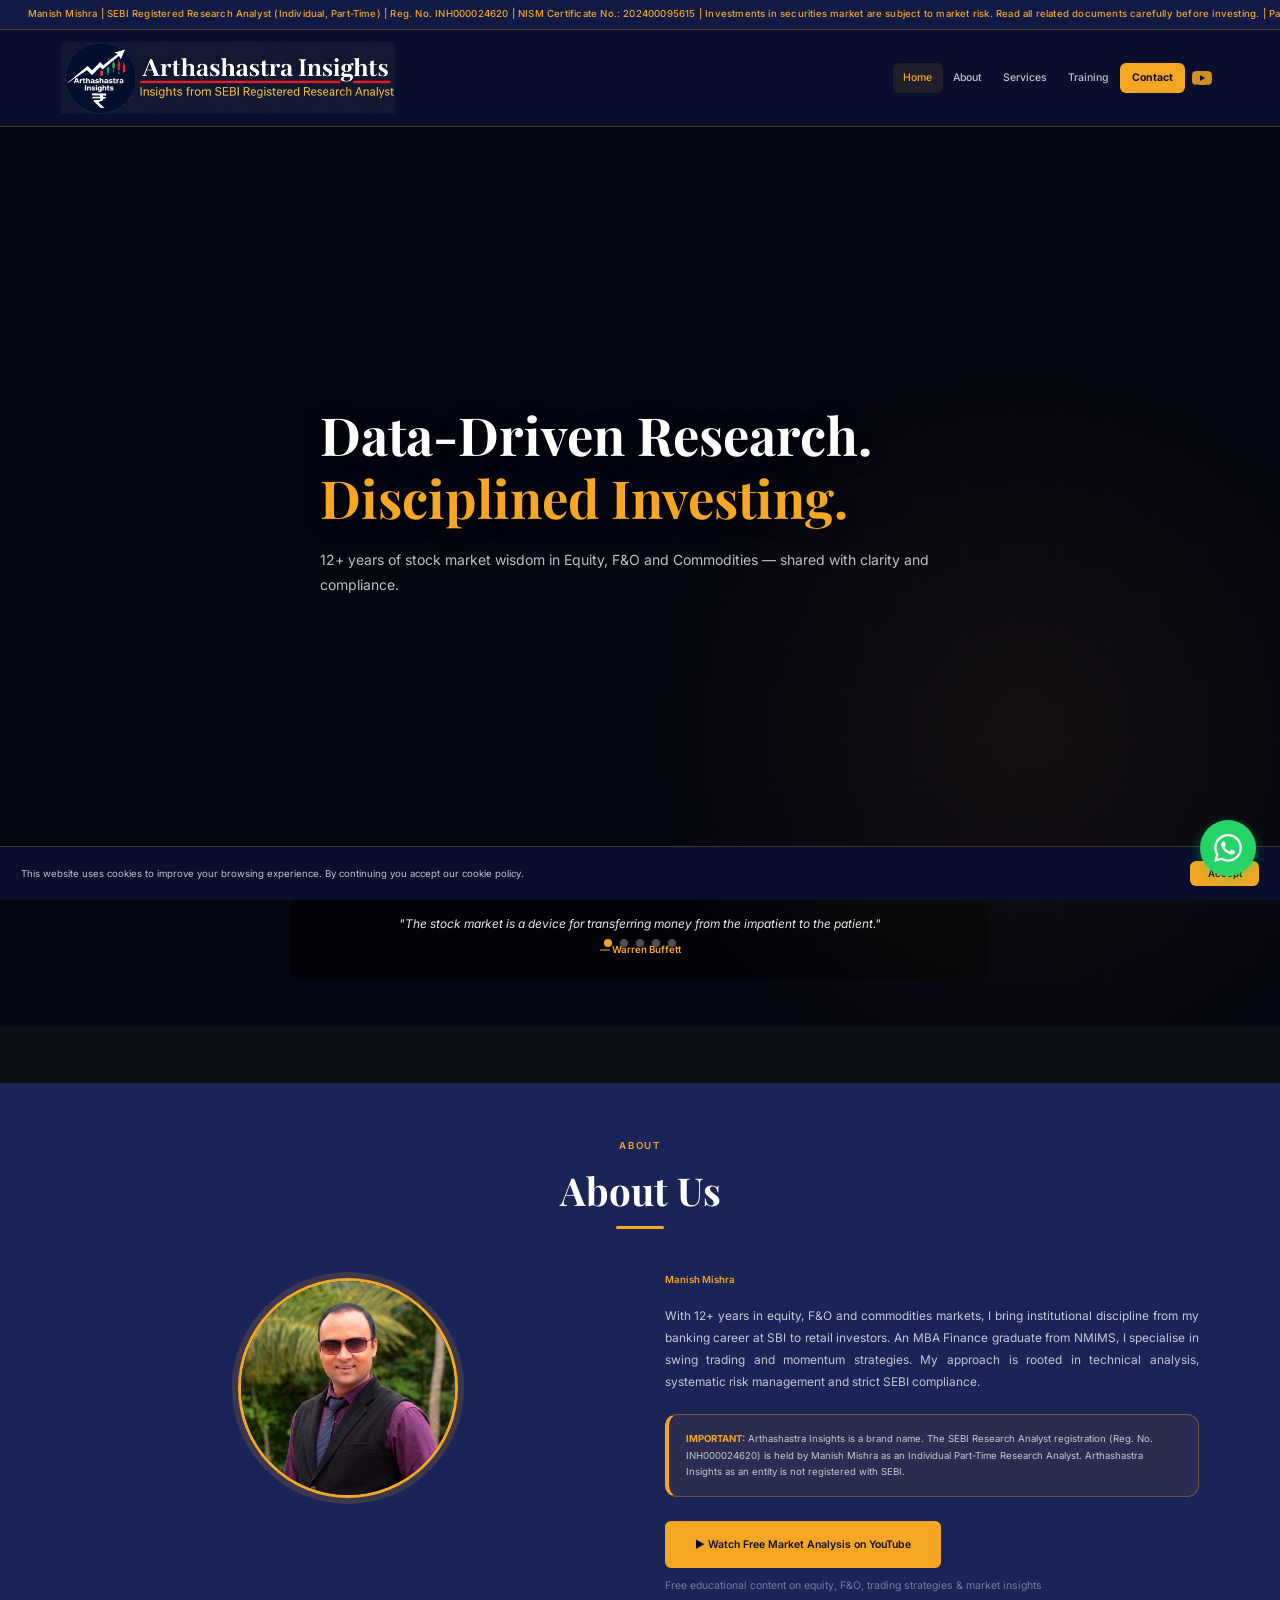
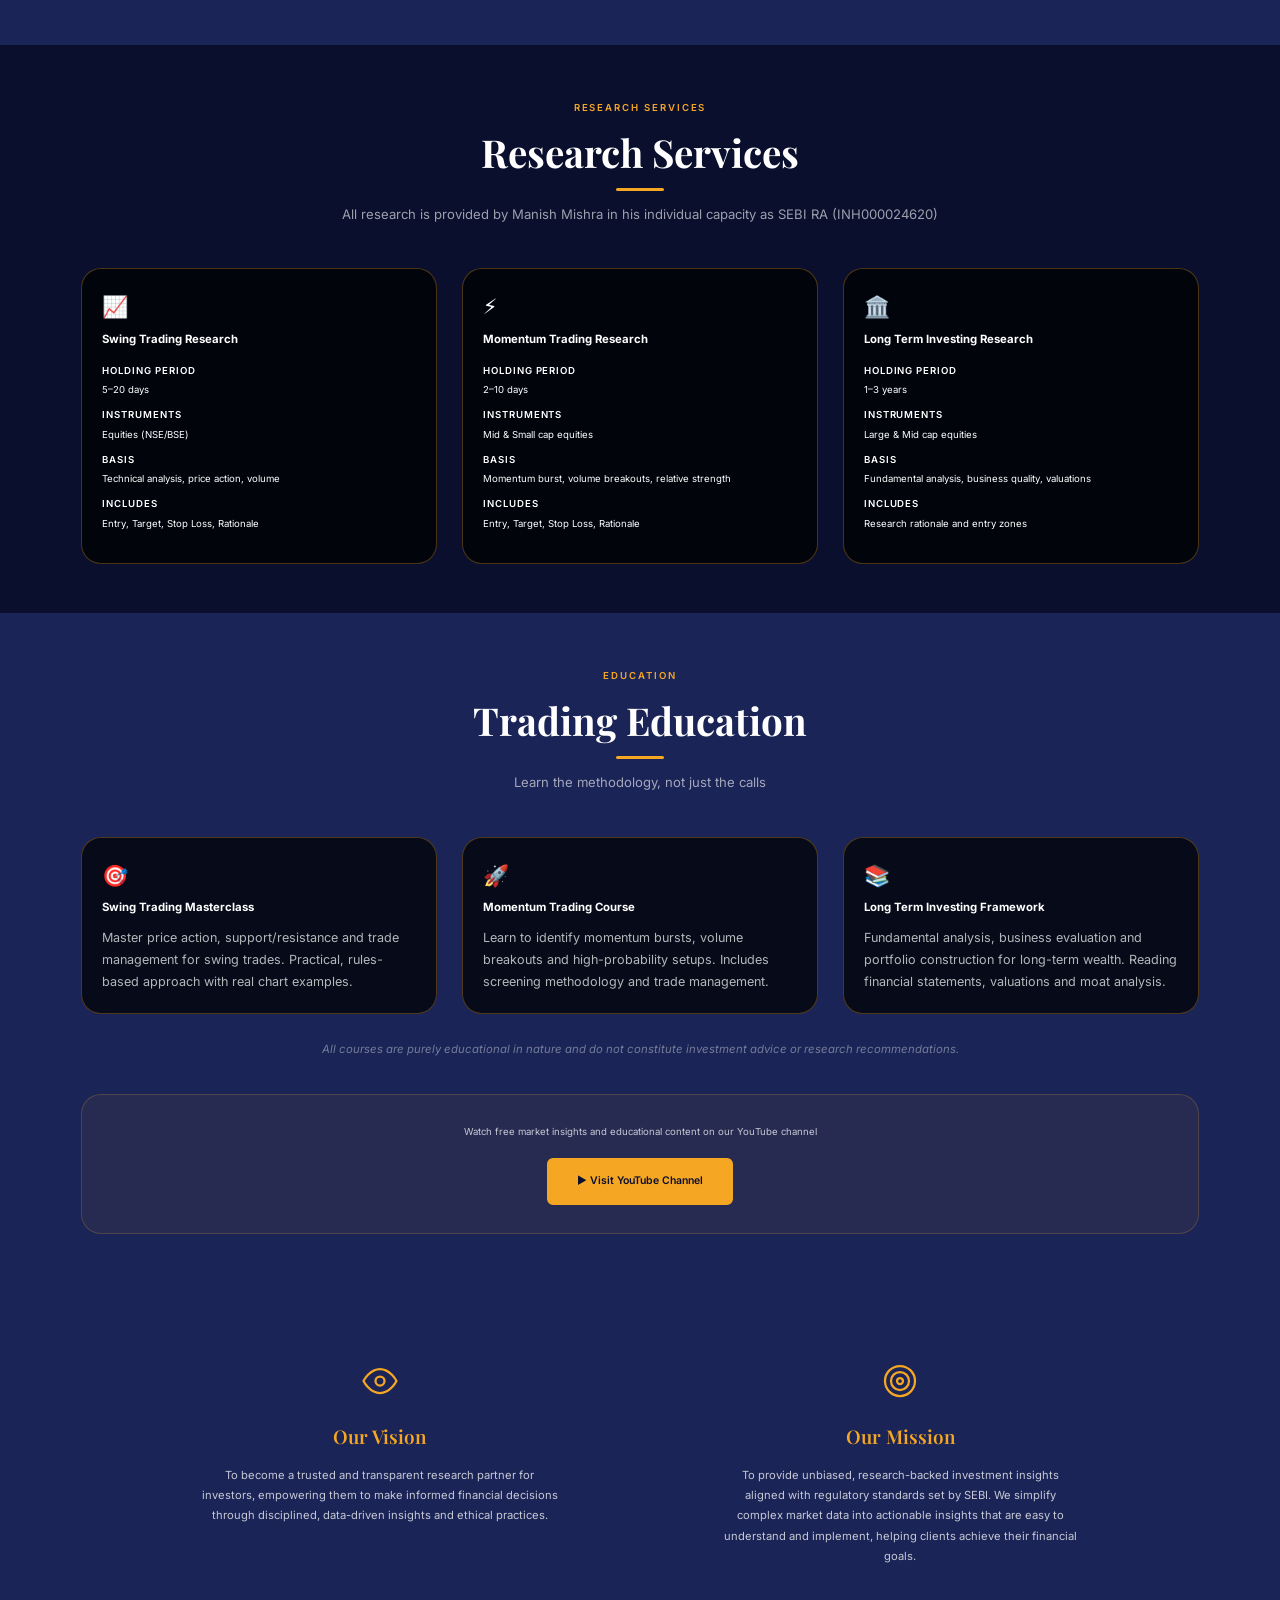
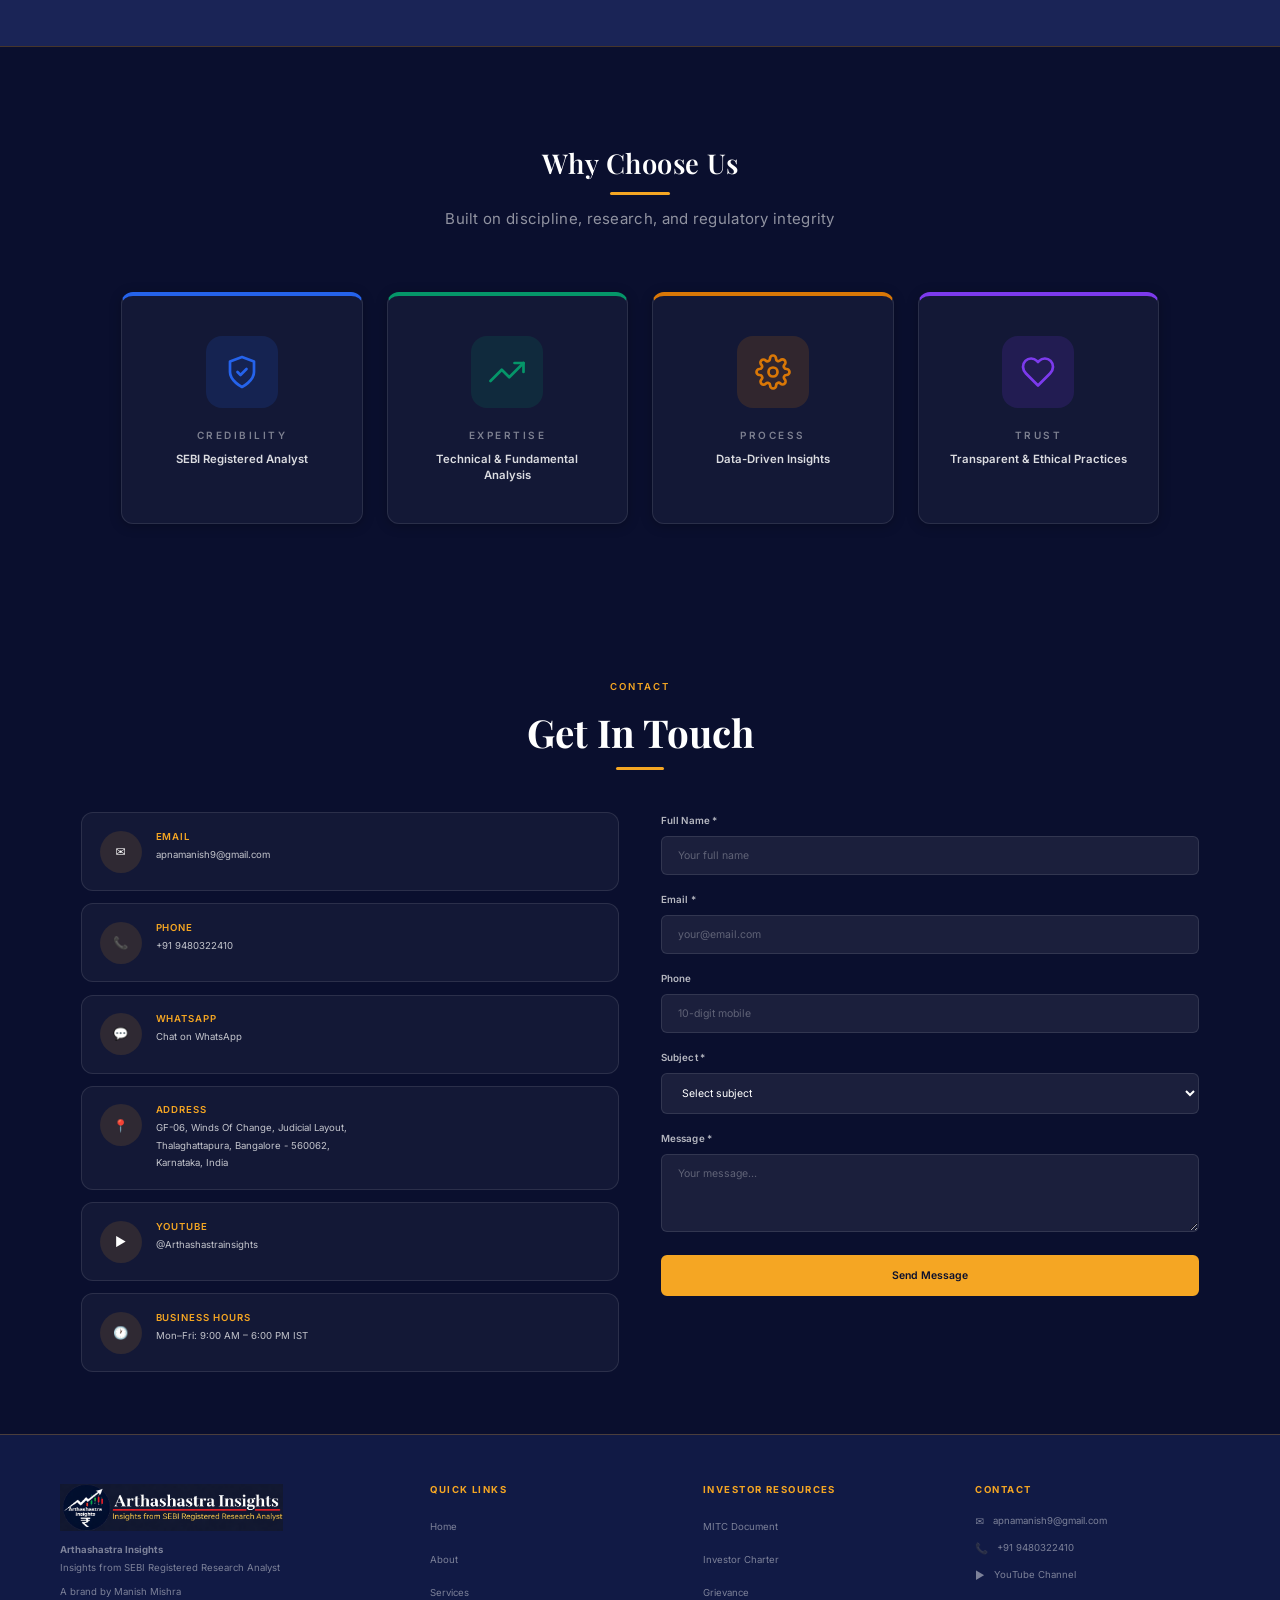
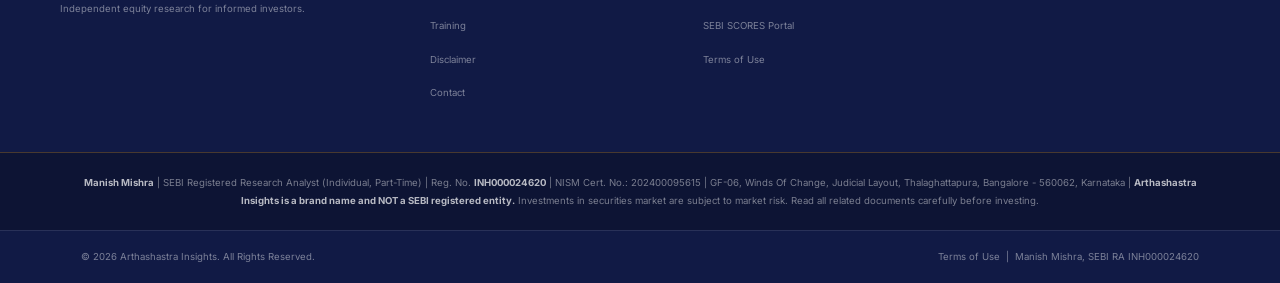
==== commit 520f92f6: "Phase 1: Photo, broken links, dark theme, compliance updates - Add Manish Mishra headshot; replace A" ====
--- a/index.html
+++ b/index.html
@@ -11,6 +11,9 @@
   <meta property="og:description" content="Independent equity research by Manish Mishra, SEBI RA (INH000024620). Research for informational purposes only. Investments subject to market risk.">
   <meta property="og:type" content="website">
   <meta property="og:url" content="https://www.arthashastrainsights.com/">
+  <meta property="og:image" content="https://www.arthashastrainsights.com/assets/images/Arthashastrainsights_logo1.png">
+  <meta property="og:image:width" content="512">
+  <meta property="og:image:height" content="512">
   <title>Arthashastra Insights | Manish Mishra | SEBI Registered Research Analyst</title>
   <link rel="canonical" href="https://www.arthashastrainsights.com/">
   <link rel="icon" type="image/png" href="assets/images/Arthashastrainsights_logo1.png">
@@ -156,9 +159,10 @@
         </div>
         <div class="two-col" style="align-items:start;">
           <div style="display:flex;justify-content:center;padding-top:.5rem;">
-            <div class="photo-placeholder" aria-label="Analyst photo placeholder">
-              <span>Your Photo</span>
-            </div>
+            <img src="assets/images/manish-mishra.png"
+                 alt="Manish Mishra — SEBI Registered Research Analyst, Arthashastra Insights"
+                 class="analyst-photo"
+                 width="220" height="220">
           </div>
           <div>
             <p class="about-title">Manish Mishra</p>
@@ -333,7 +337,7 @@
         <div class="text-center">
           <h2 class="why-section-title" style="font-weight:600;font-family:var(--font-serif);">Why Choose Us</h2>
           <div class="why-title-underline"></div>
-          <p style="font-size:15px;color:#6B7280;margin-top:10px;letter-spacing:0.3px;">Built on discipline, research, and regulatory integrity</p>
+          <p style="font-size:15px;color:rgba(255,255,255,.55);margin-top:10px;letter-spacing:0.3px;">Built on discipline, research, and regulatory integrity</p>
         </div>
         <div class="why-grid">
           <!-- Column 1: Credibility -->
@@ -584,7 +588,7 @@
 
   <!-- ── Cookie Consent ── -->
   <div id="cookieBanner" class="cookie-banner" style="display:none;" role="alert">
-    <p>This website uses cookies for analytics. By continuing you accept our cookie policy.</p>
+    <p>This website uses cookies to improve your browsing experience. By continuing you accept our cookie policy.</p>
     <button id="cookieAccept" type="button">Accept</button>
   </div>
 
--- a/assets/css/style.css
+++ b/assets/css/style.css
@@ -2,8 +2,6 @@
    Arthashastra Insights — Single Page Stylesheet
    Manish Mishra | SEBI RA INH000024620
    ============================================================ */
-
-@import url('https://fonts.googleapis.com/css2?family=Playfair+Display:wght@400;600;700&family=Inter:wght@300;400;500;600;700&display=swap');
 
 /* ── Variables ── */
 :root {
@@ -260,6 +258,16 @@
   font-size:0.6875rem;color:var(--text-muted);font-weight:500;
   flex-shrink:0
 }
+.analyst-photo{
+  width:220px;height:220px;border-radius:50%;
+  border:3px solid var(--gold);
+  object-fit:cover;object-position:center 15%;
+  box-shadow:0 0 0 6px rgba(245,166,35,0.15);
+  flex-shrink:0;display:block
+}
+@media(max-width:768px){
+  .analyst-photo{width:160px;height:160px;margin:0 auto 1.5rem}
+}
 .about-name{
   font-size:clamp(1.25rem,2.75vw,1.75rem);margin-bottom:.375rem
 }
@@ -606,8 +614,8 @@
 /* ═════════════════════════════════════════
    WHY CHOOSE US
 ═════════════════════════════════════════ */
-.why-choose-us{background:#F8F7F4;padding:100px 0}
-.why-section-title{color:#111827;font-size:1.95rem;letter-spacing:0.5px}
+.why-choose-us{background:var(--navy);padding:100px 0;border-top:1px solid var(--border-gold)}
+.why-section-title{color:var(--white);font-size:1.95rem;letter-spacing:0.5px}
 .why-title-underline{
   width:60px;height:3px;background:#f5a623;
   margin:12px auto 8px;border-radius:2px
@@ -619,45 +627,42 @@
 }
 .why-item{
   text-align:center;cursor:default;
-  background:#ffffff;padding:40px 28px;
+  background:rgba(255,255,255,.04);padding:40px 28px;
   border-radius:12px;border-top:4px solid transparent;
-  box-shadow:0 2px 12px rgba(0,0,0,0.08);
+  border:1px solid var(--border-light);border-top-width:4px;
+  box-shadow:0 2px 12px rgba(0,0,0,0.25);
   transition:all 0.3s ease
 }
 .why-item:hover{
-  box-shadow:0 8px 32px rgba(0,0,0,0.14);
-  transform:translateY(-4px)
+  box-shadow:0 8px 32px rgba(0,0,0,0.4);
+  transform:translateY(-4px);border-color:var(--border-gold)
 }
 .why-icon-wrap{
   width:72px;height:72px;border-radius:16px;
   display:flex;align-items:center;justify-content:center;
   margin:0 auto;transition:all 0.3s ease
 }
-.why-icon-credibility{background:rgba(37,99,235,0.1)}
-.why-icon-expertise{background:rgba(5,150,105,0.1)}
-.why-icon-process{background:rgba(217,119,6,0.1)}
-.why-icon-trust{background:rgba(124,58,237,0.1)}
+.why-icon-credibility{background:rgba(37,99,235,0.15)}
+.why-icon-expertise{background:rgba(5,150,105,0.15)}
+.why-icon-process{background:rgba(217,119,6,0.15)}
+.why-icon-trust{background:rgba(124,58,237,0.15)}
 .why-item-credibility{border-top-color:#2563EB}
-.why-item-credibility:hover{background:linear-gradient(160deg,#fff 70%,rgba(37,99,235,0.04))}
-.why-item-credibility:hover .why-icon-wrap{background:rgba(37,99,235,0.18);transform:scale(1.08)}
+.why-item-credibility:hover .why-icon-wrap{background:rgba(37,99,235,0.28);transform:scale(1.08)}
 .why-item-expertise{border-top-color:#059669}
-.why-item-expertise:hover{background:linear-gradient(160deg,#fff 70%,rgba(5,150,105,0.04))}
-.why-item-expertise:hover .why-icon-wrap{background:rgba(5,150,105,0.18);transform:scale(1.08)}
+.why-item-expertise:hover .why-icon-wrap{background:rgba(5,150,105,0.28);transform:scale(1.08)}
 .why-item-process{border-top-color:#D97706}
-.why-item-process:hover{background:linear-gradient(160deg,#fff 70%,rgba(217,119,6,0.04))}
-.why-item-process:hover .why-icon-wrap{background:rgba(217,119,6,0.18);transform:scale(1.08)}
+.why-item-process:hover .why-icon-wrap{background:rgba(217,119,6,0.28);transform:scale(1.08)}
 .why-item-trust{border-top-color:#7C3AED}
-.why-item-trust:hover{background:linear-gradient(160deg,#fff 70%,rgba(124,58,237,0.04))}
-.why-item-trust:hover .why-icon-wrap{background:rgba(124,58,237,0.18);transform:scale(1.08)}
-.why-item:hover .why-text{color:#030712}
+.why-item-trust:hover .why-icon-wrap{background:rgba(124,58,237,0.28);transform:scale(1.08)}
+.why-item:hover .why-text{color:var(--white)}
 .why-title{
   font-size:10px;letter-spacing:2.5px;
-  color:#9CA3AF;text-transform:uppercase;
+  color:rgba(255,255,255,.45);text-transform:uppercase;
   margin-top:18px;font-family:var(--font-sans);font-weight:600
 }
 .why-text{
   font-size:0.8125rem;font-weight:600;
-  color:#111827;margin-top:8px;line-height:1.4
+  color:rgba(255,255,255,.85);margin-top:8px;line-height:1.4
 }
 
 /* ═════════════════════════════════════════
@@ -940,6 +945,7 @@
 @media(max-width:768px){
   .services-grid,.courses-grid,.vm-grid,.why-grid{grid-template-columns:1fr !important;gap:20px !important}
   .service-card,.course-card{min-height:auto !important;padding:24px 16px !important}
+  .why-item{padding:28px 20px !important}
 }
 
 /* Issue 8 — Tables mobile */
